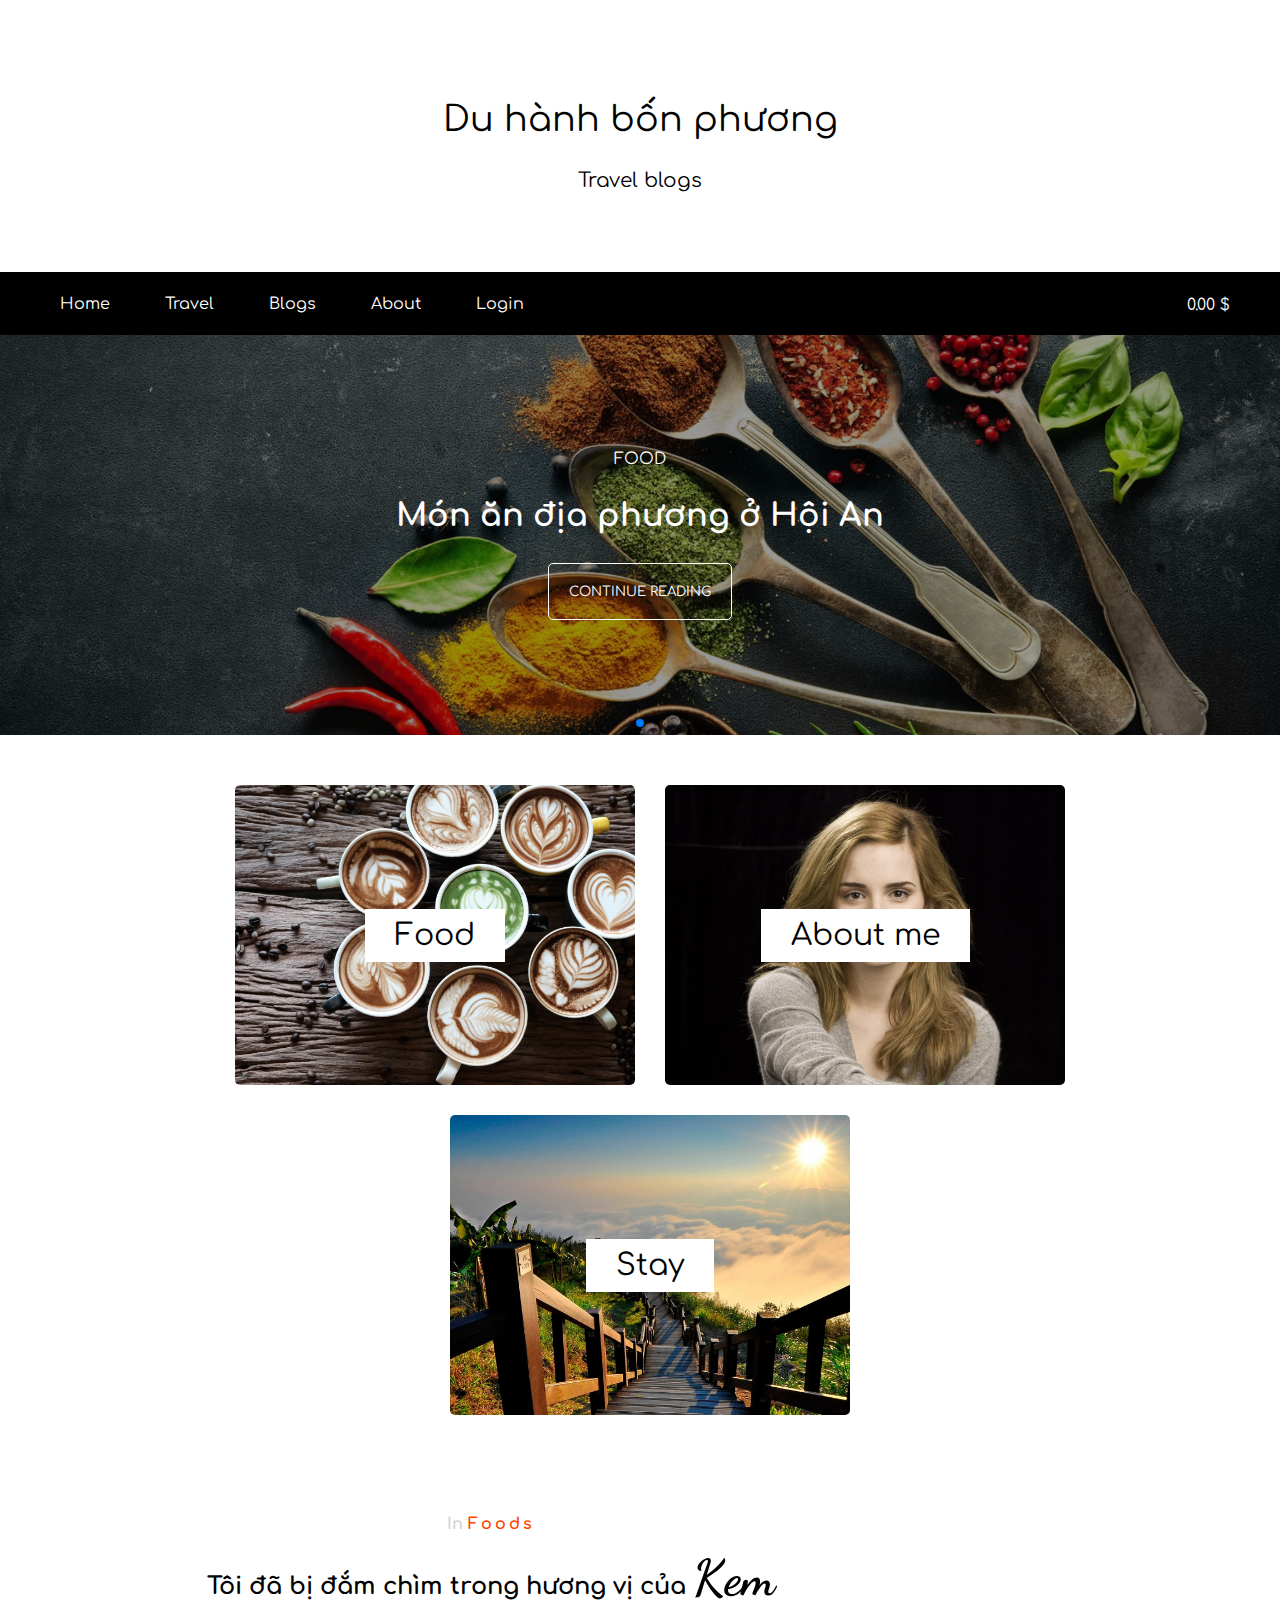
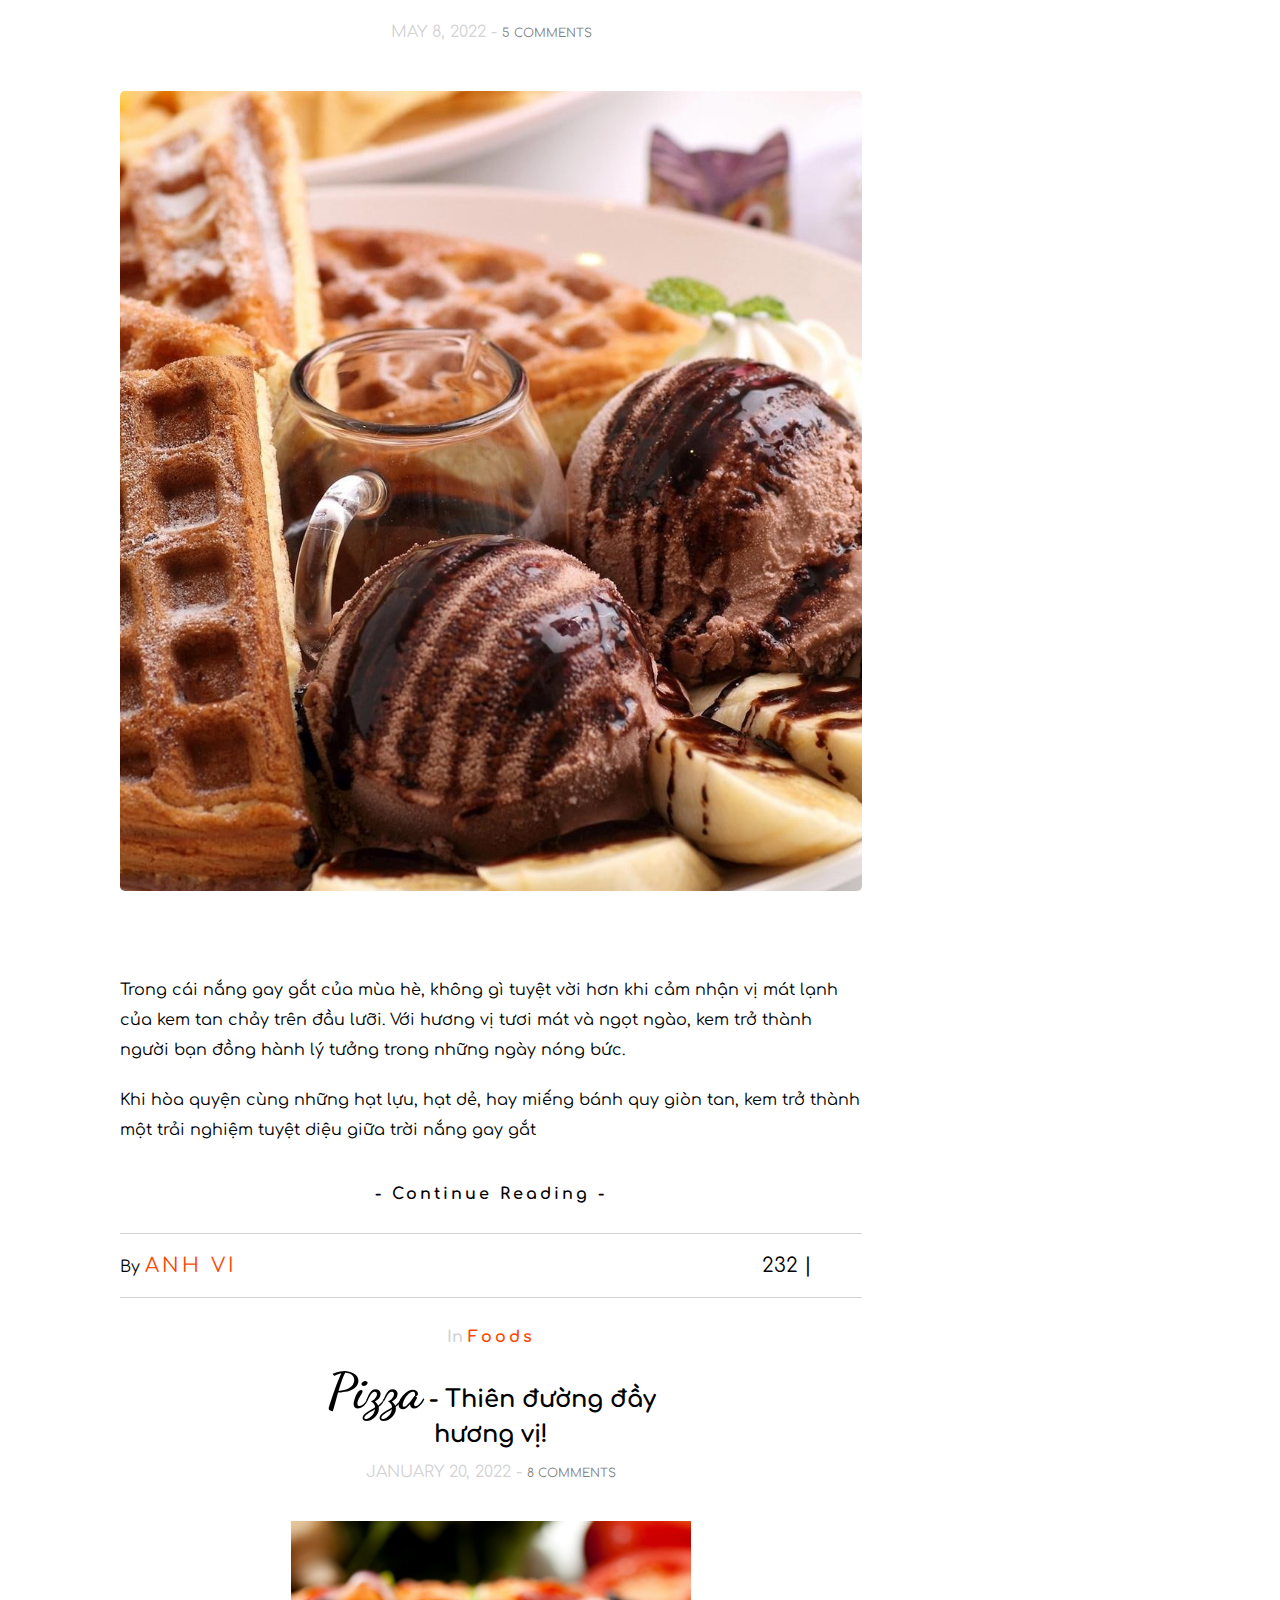
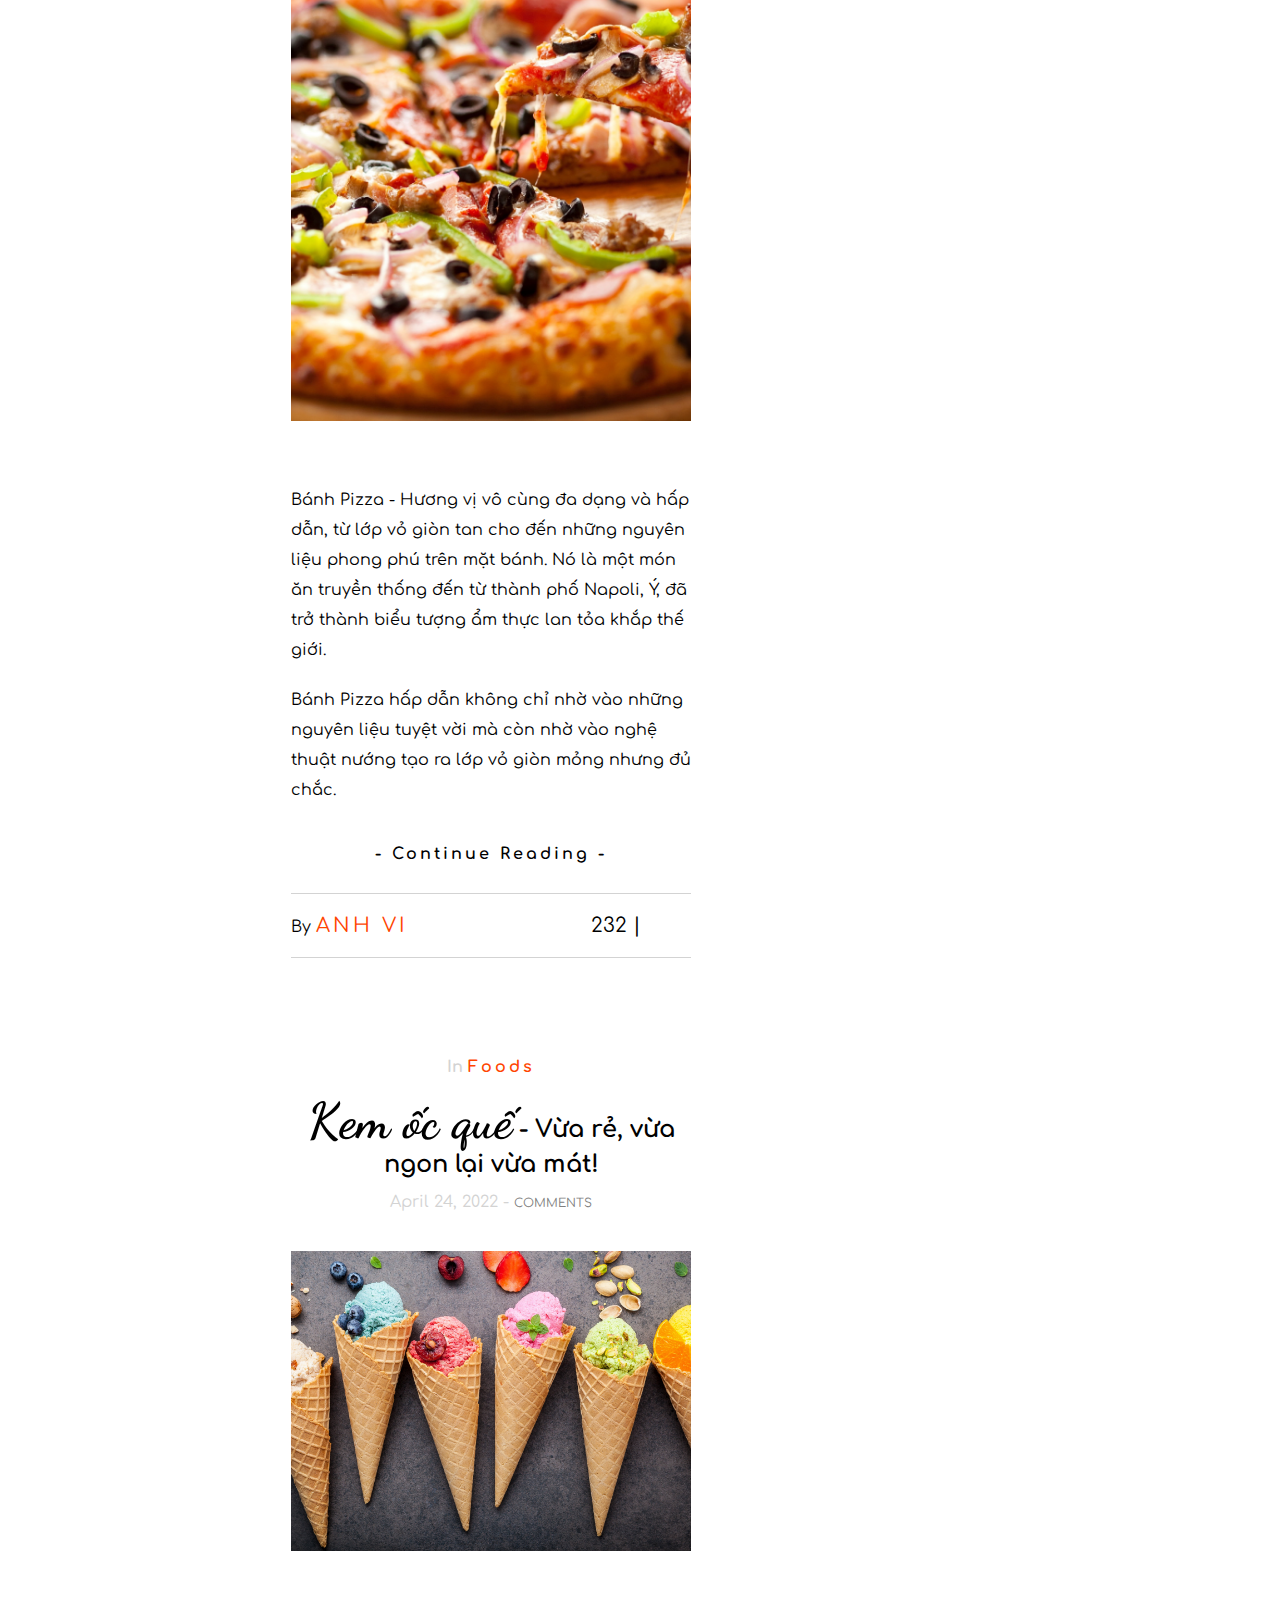
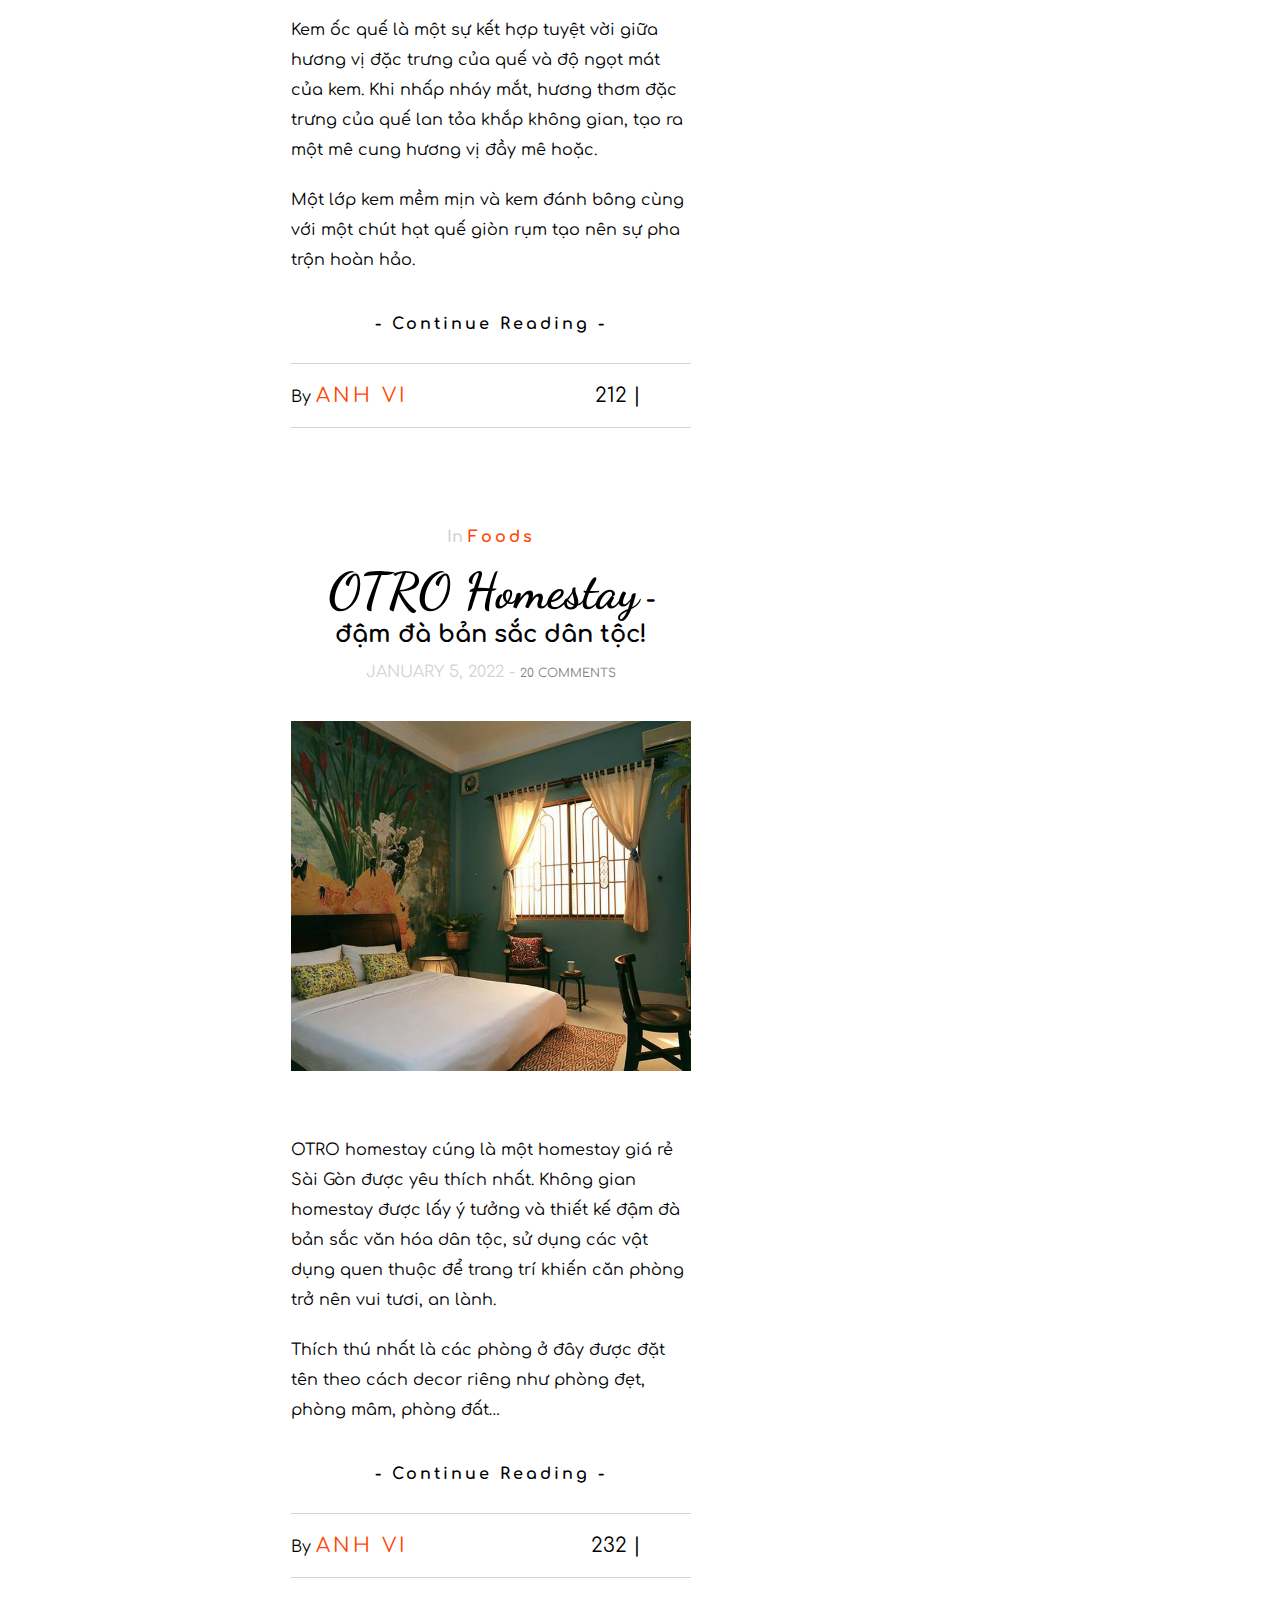
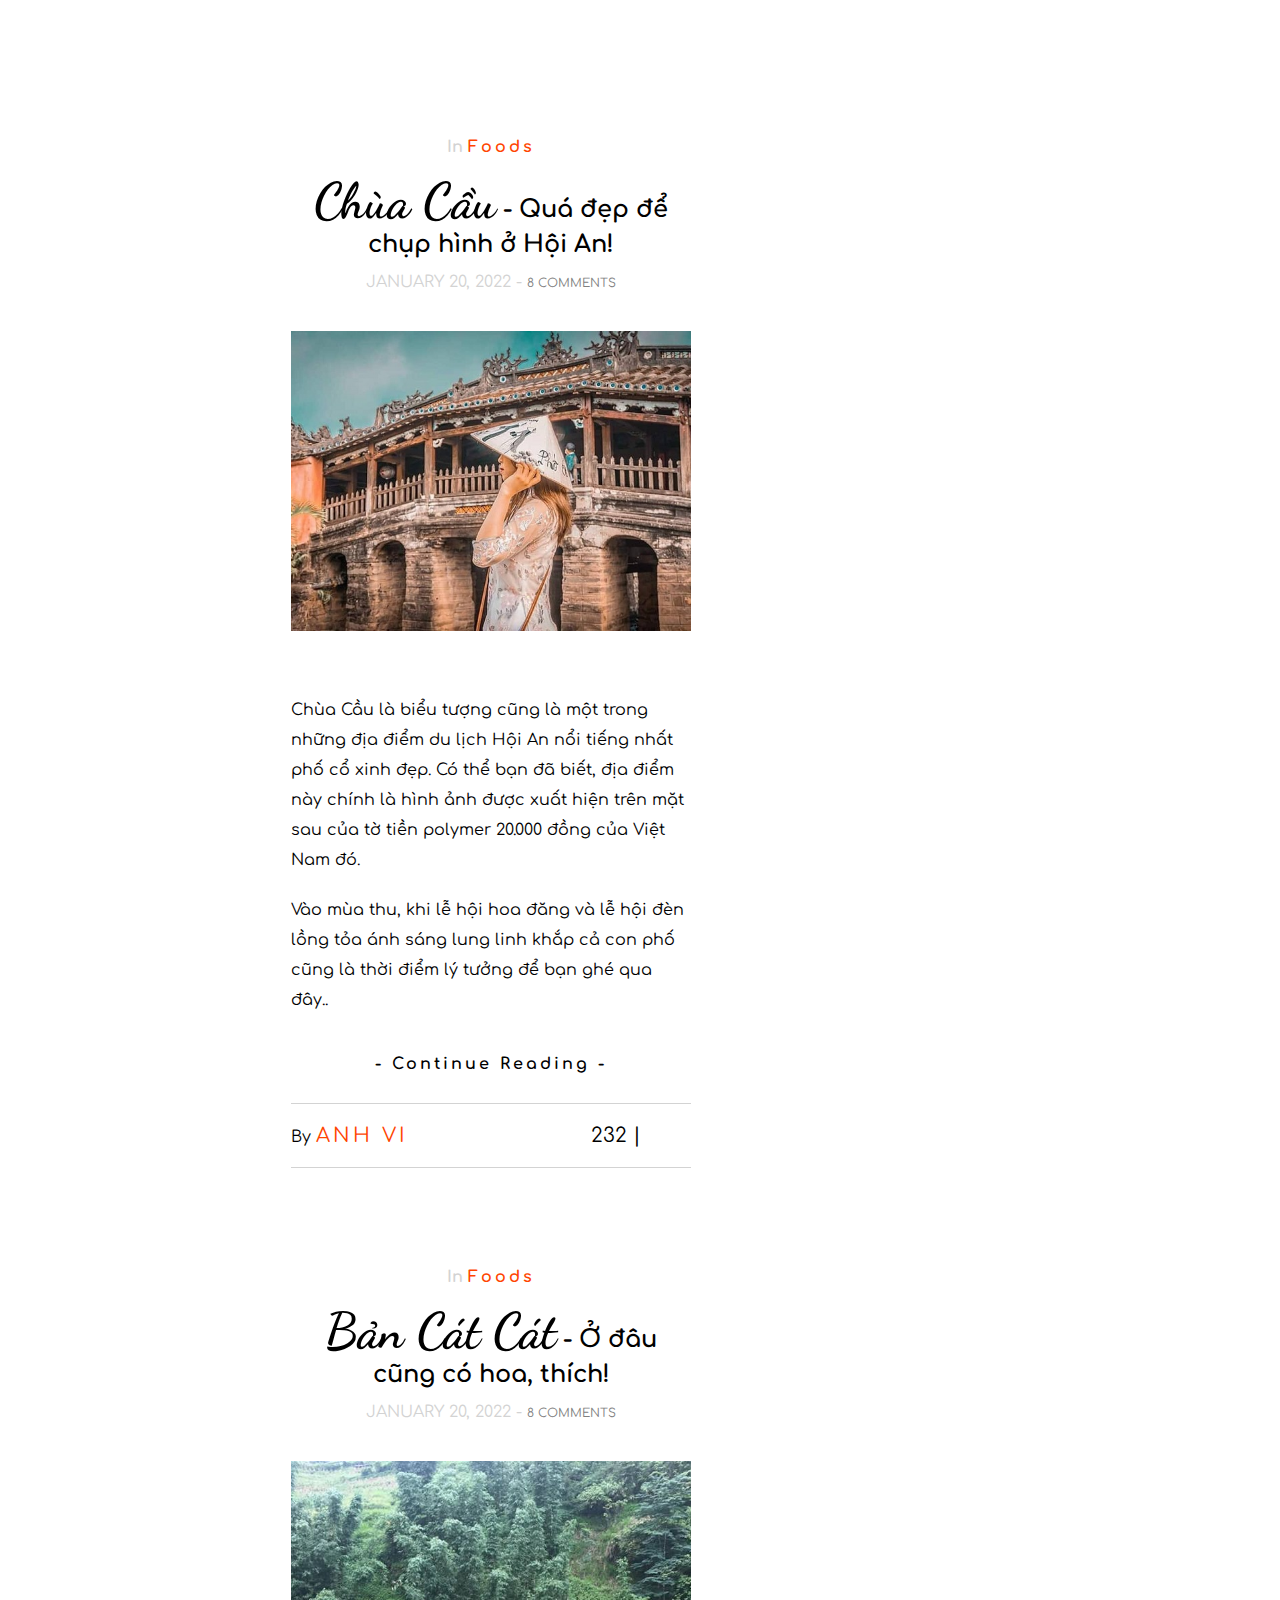
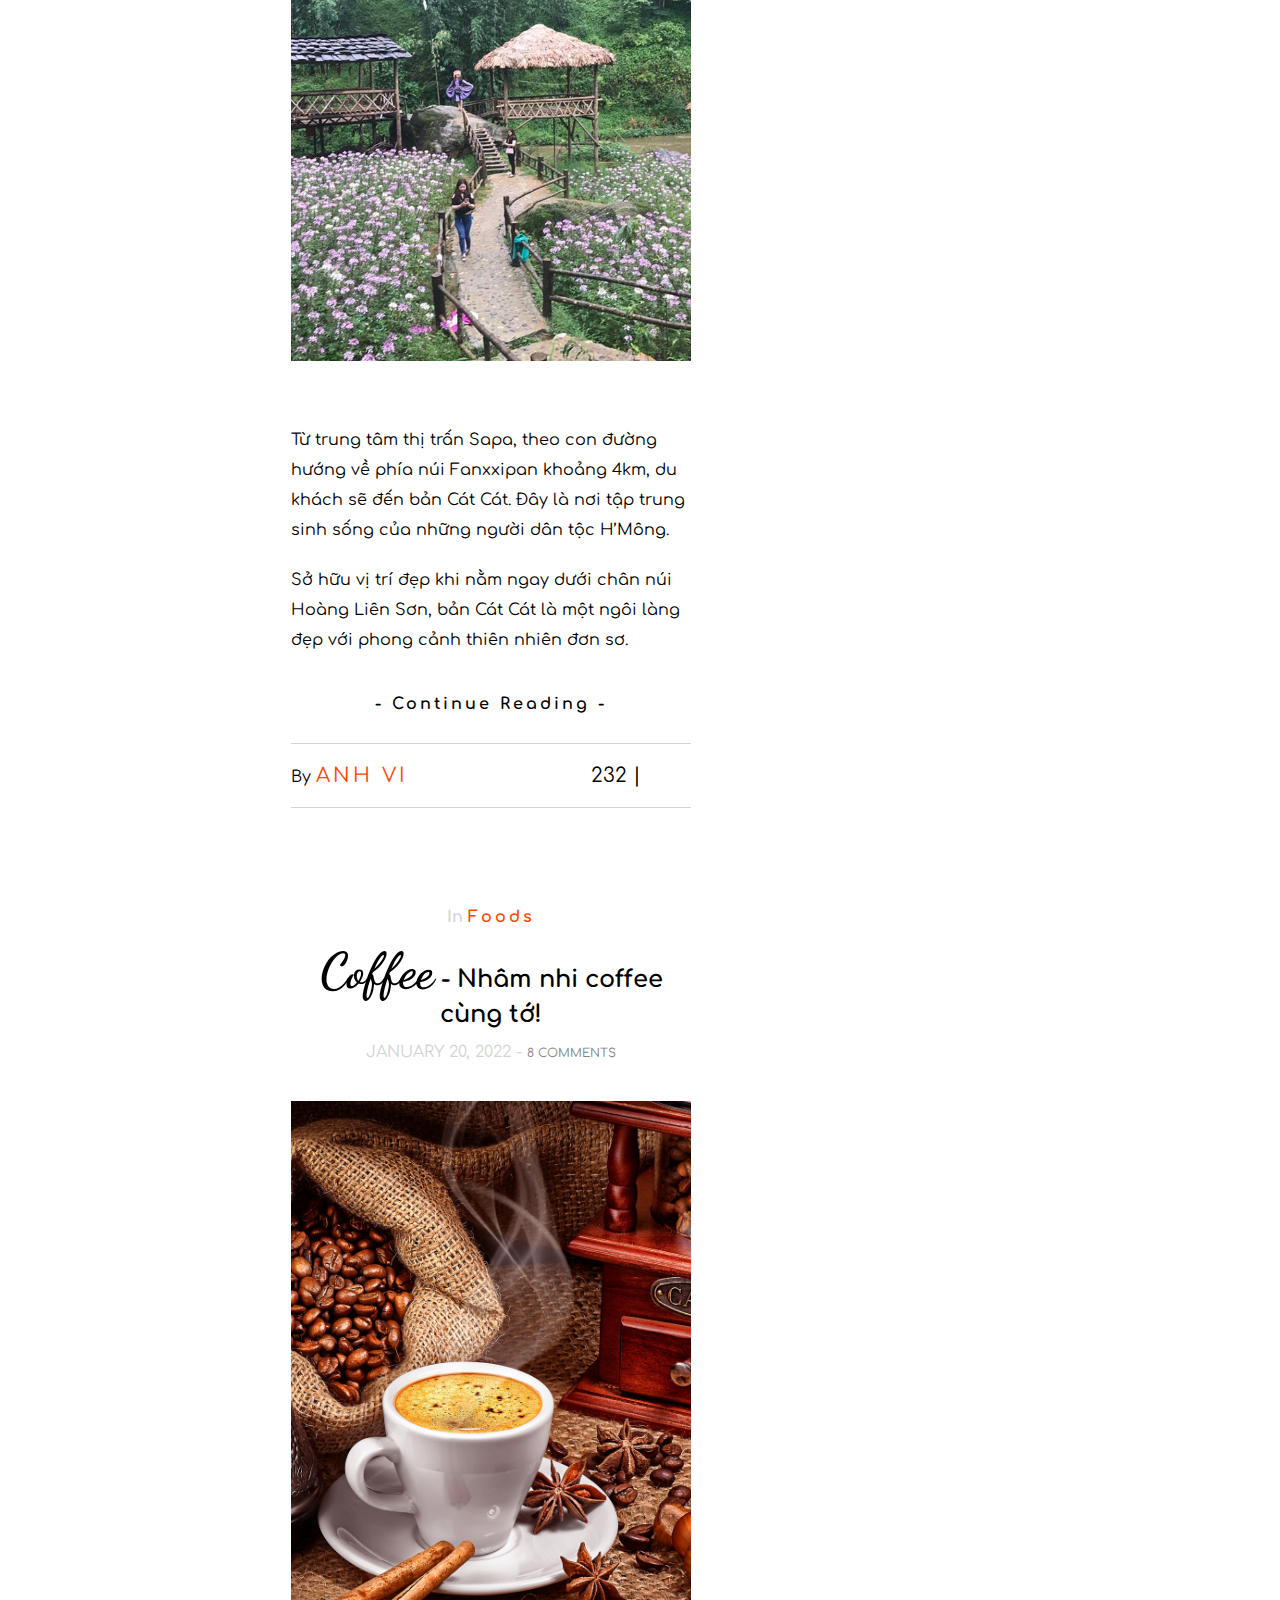
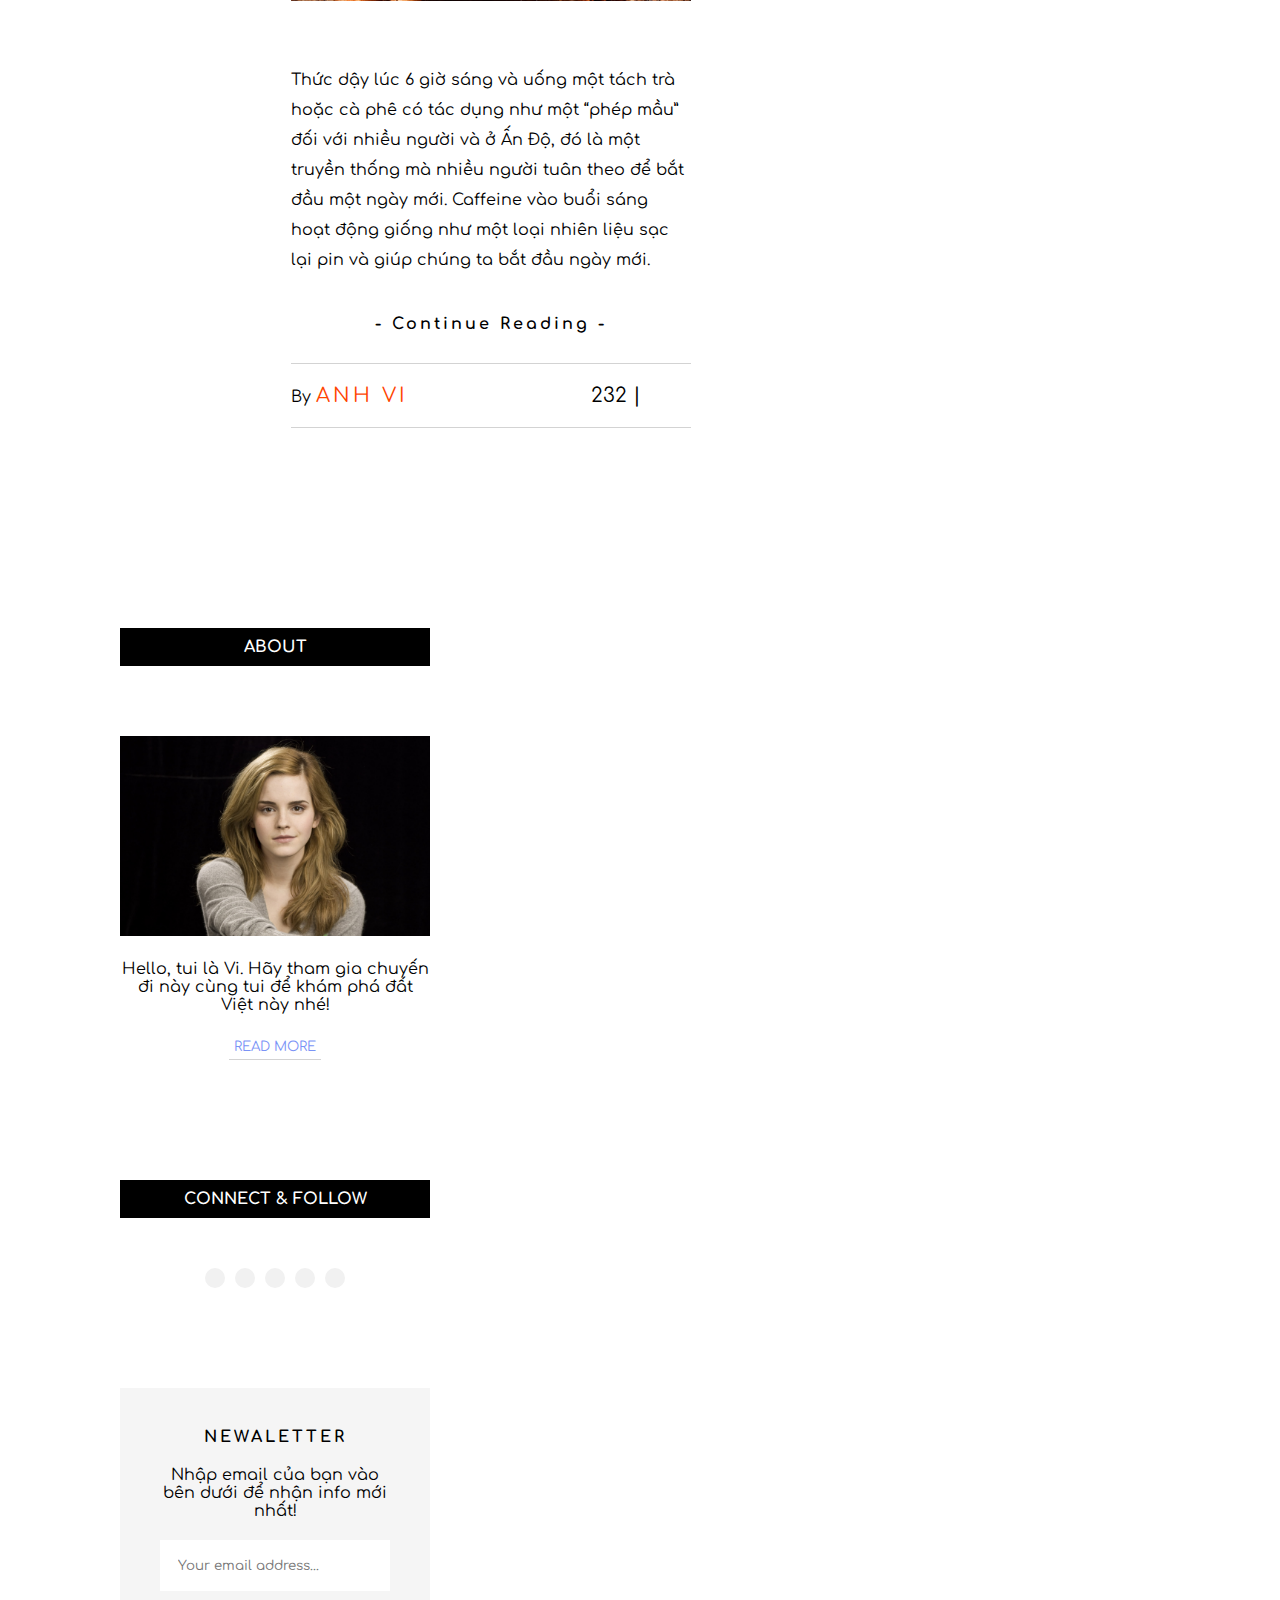
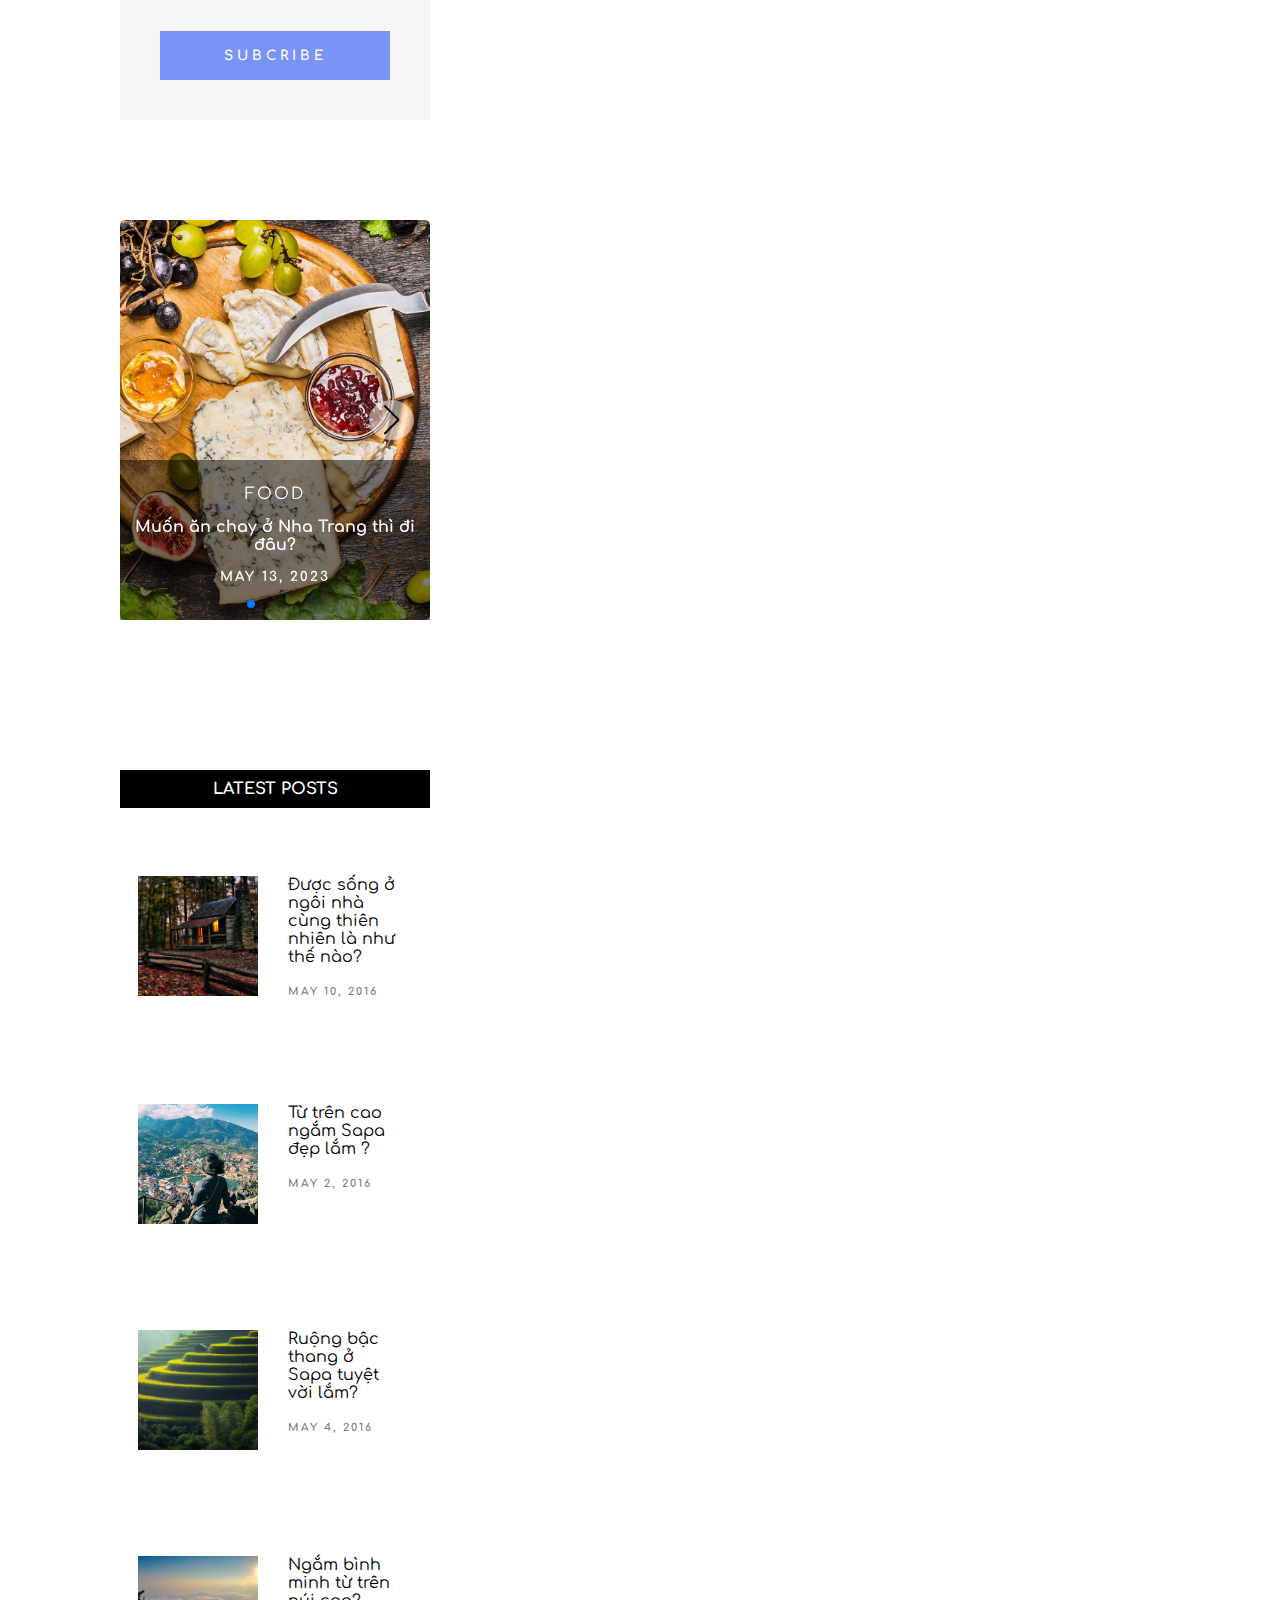
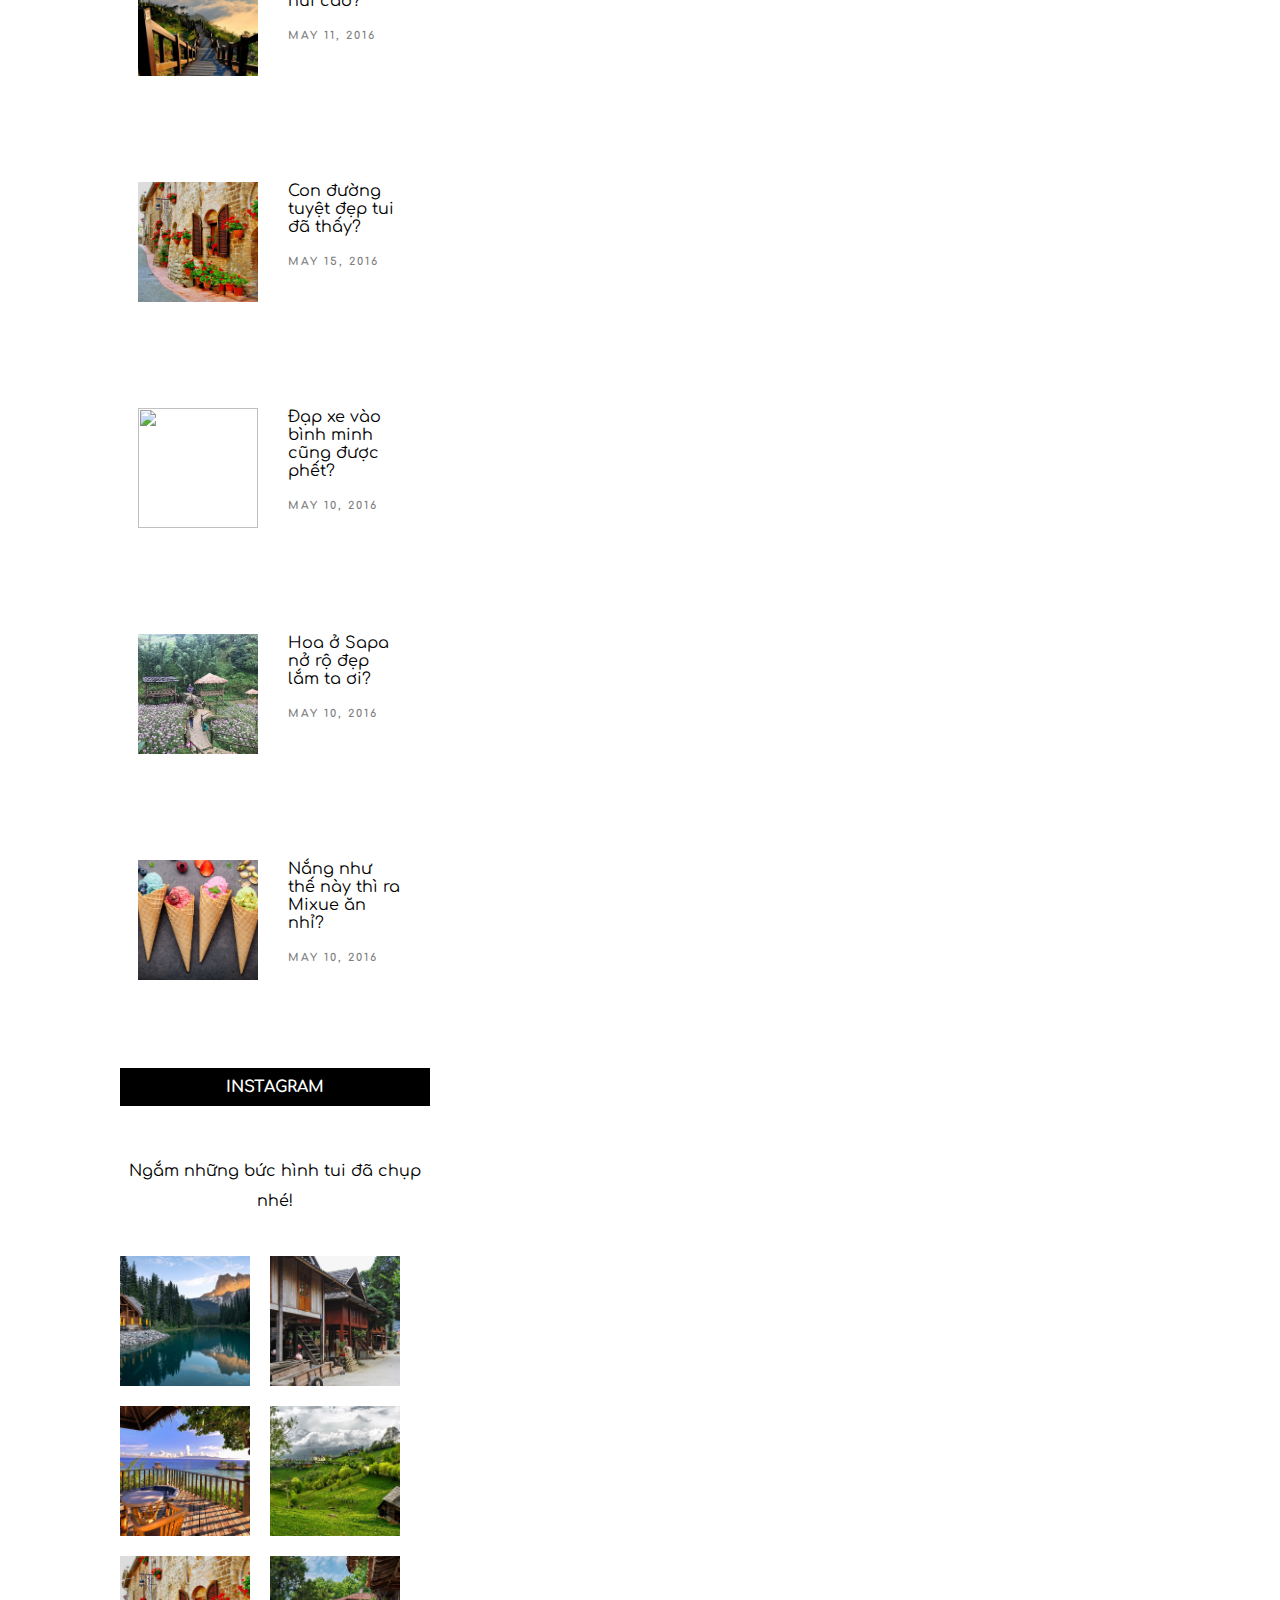
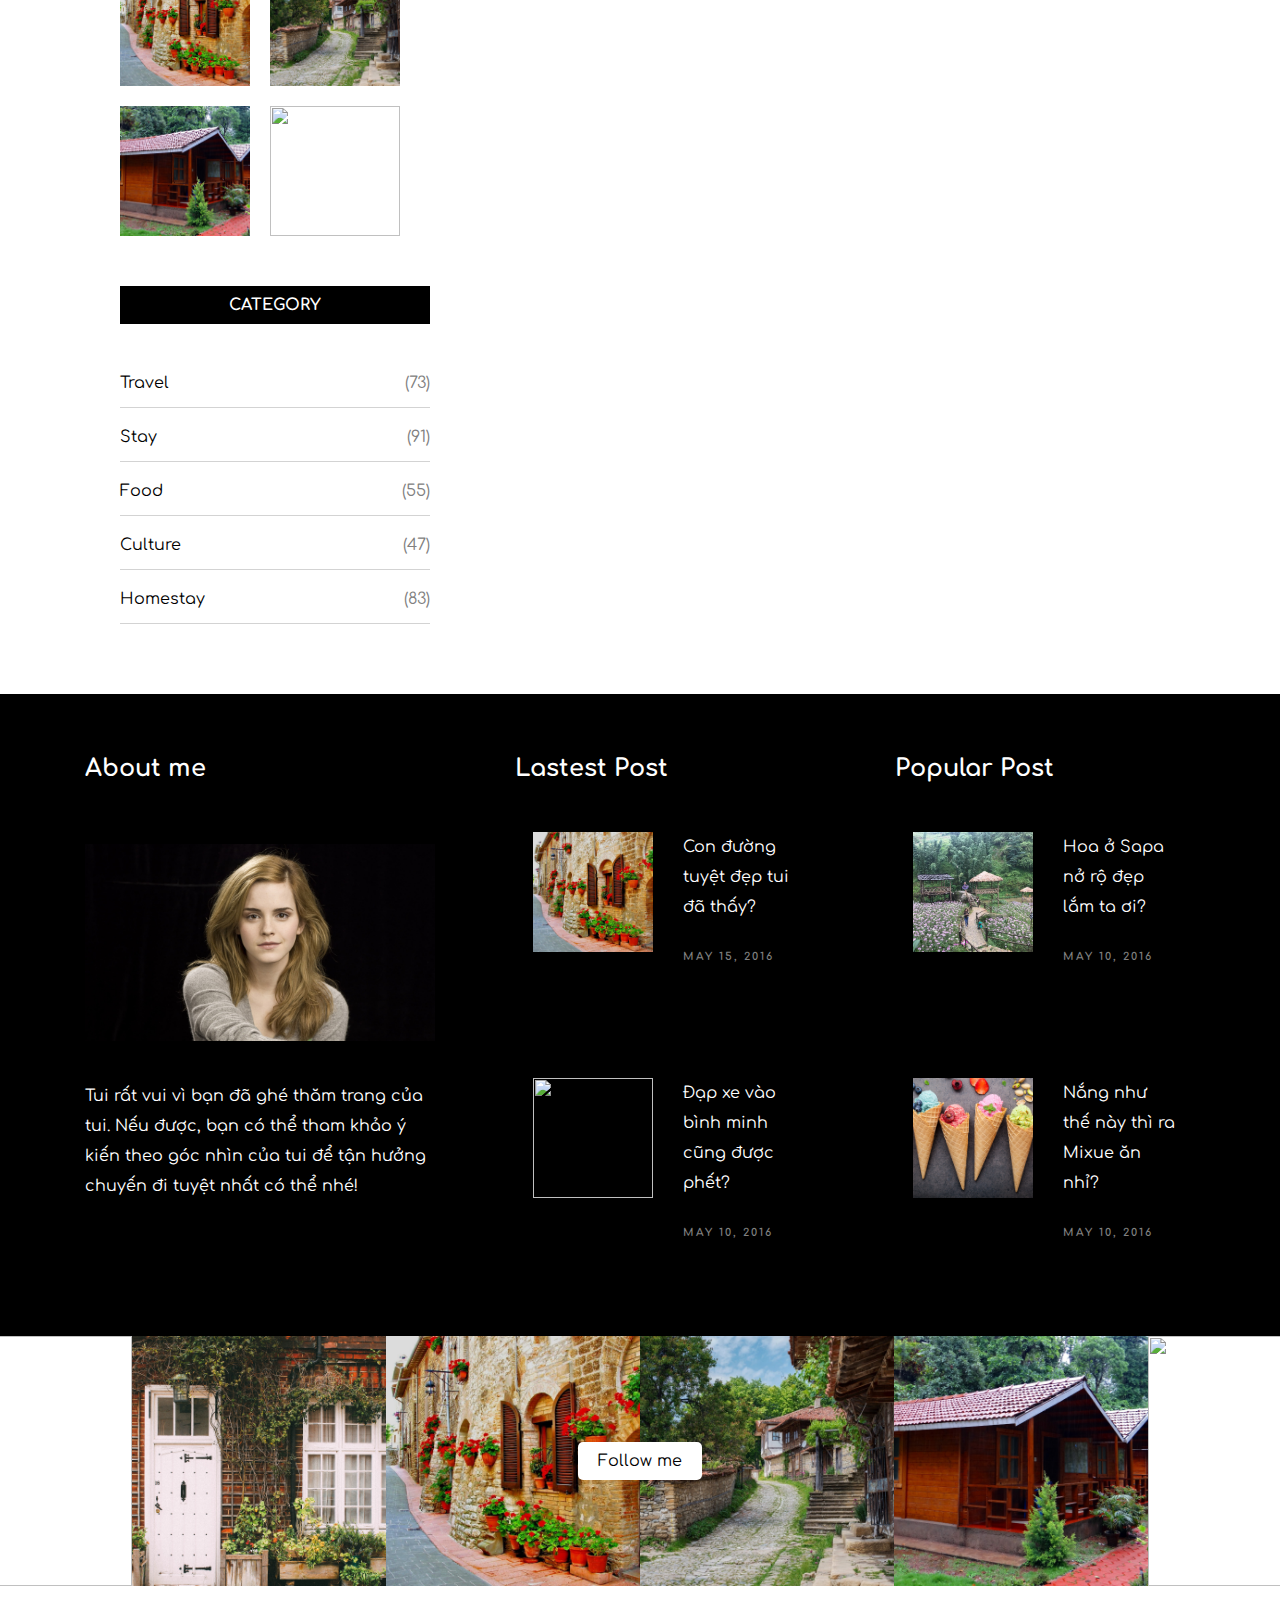
==== index.html @ bf7adf01 "first commit" ====
<!DOCTYPE html>
<html lang="en">
<head>
    <meta charset="UTF-8">
    <meta http-equiv="X-UA-Compatible" content="IE=edge">
    <meta name="viewport" content="width=device-width, initial-scale=1.0">
    <link rel="stylesheet" href="https://cdn.jsdelivr.net/npm/swiper@9/swiper-bundle.min.css" />
    <link rel="stylesheet" href="filecss.css">
    <title>Document</title>
</head>
<body>
   
    <div class="blog-logo">
        <div style="font-size: 35px;">Du hành bốn phương</div>
        <div style="font-size: 20px;">Travel blogs</div>
     </div>
     

    <header>    
        <nav class="navbar">
            <a class="active" href="#" id="home">Home</a>
            <a href="travel.html">Travel</a>
            <a href="index.html">Blogs</a>
            <a href="#">About</a>
            <a href="#" class="header-login-btn">Login</a>     
        </nav>  
       <div class="row" >
            <span class="col-3"><ion-icon name="heart-outline"></ion-icon></span>
            <span class="col-3"><ion-icon name="cart-outline"></ion-icon></span>
            <label class="col-6" for="">0.00 $</label>
       </div>
   </header>

   <div class="swiper mySwiper">
        <div class="swiper-wrapper">
        
            <div class="swiper-slide blog-slide">
                <div class="blog-slide-img"><img src="img/pic16.jpg" alt=""></div>
                <div class="blog-side-info">
                    <p>FOOD</p>
                    <h1>Món ăn địa phương ở Hội An</h1>
                    <button>CONTINUE READING</button>
                </div>
            </div>
        
            <div class="swiper-slide blog-slide">
                <div class="blog-slide-img"><img src="img/pic4.jpg" alt=""></div>
                <div class="blog-side-info">
                    <p>VISIT LOCATION</p>
                    <h1>Địa điểm tham quan  ở Hội An</h1>
                    <button>CONTINUE READING</button>
                </div>
            </div>

            <div class="swiper-slide blog-slide">
                <div class="blog-slide-img"><img src="img/pic20.jpg" alt=""></div>
                <div class="blog-side-info">
                    <p>CULTURE</p>
                    <h1>Văn hóa địa phương ở Hội An</h1>
                    <button>CONTINUE READING</button>
                </div>
            </div>
        
            <div class="swiper-slide blog-slide">
                <div class="blog-slide-img"><img src="img/pic13.jpg" alt=""></div>
                <div class="blog-side-info">
                    <p>STAY</p>
                    <h1>Địa điểm lưu trú ở Hội An</h1>
                    <button>CONTINUE READING</button>
                </div>
            </div>
        </div>
    <div class="swiper-pagination"></div>
</div>

<section>
    <div style="display: flex; justify-content: center; align-items: center; flex-wrap: wrap; gap: 30px;">
        <div class="introduce">
            <div class="introduce-img">
                <img src="img/pic23.jpg" alt="">
                <div>Food</div>
            </div>
        </div>

        <div class="introduce">
            <div class="introduce-img">
                <img src="img/people.jpg" alt="">
                <div>About me</div>
            </div>
        </div>

        <div class="introduce">
            <div class="introduce-img">
                <img src="img/pic5.jpg" alt="">
                <div>Stay</div>
            </div>
        </div>
    </div>
</section>

<section style="display: flex;  flex-wrap: wrap; gap: 50px;">
    <div style="width: 70%; text-align: center; display: flex; flex-wrap: wrap; ">
        <div class="blog-main">
            <div class="blog-time">
                <h4>In <span style="letter-spacing: 3px; color: orangered;">Foods</span></h4>
                <h2>Tôi đã bị đắm chìm trong hương vị của <span>Kem</span></h2>
                <p>MAY 8, 2022 - <span>5 COMMENTS</span></p>
            </div>
            <img class="blog-main-img"  src="img/pic22.jpg" alt="">
          <div class="blog-main-content">
            <p>Trong cái nắng gay gắt của mùa hè, không gì tuyệt vời hơn khi cảm nhận vị mát lạnh của kem tan chảy trên đầu lưỡi. Với hương vị tươi mát và ngọt ngào, kem trở thành người bạn đồng hành lý tưởng trong những ngày nóng bức.</p>
            <p>Khi hòa quyện cùng những hạt lựu, hạt dẻ, hay miếng bánh quy giòn tan, kem trở thành một trải nghiệm tuyệt diệu giữa trời nắng gay gắt</p>
          </div>
          <p style="color: black; font-weight: 700; letter-spacing: 3px; margin-top: 40px;">- Continue Reading -</p>
          <div class="blog-author">
                <p>By <span> ANH VI</span></p>
                <div style="display: flex; justify-content: center; align-items: center;">
                    <span><ion-icon name="heart-outline"></ion-icon> 232 | </span>
                    <span><ion-icon name="logo-facebook"></ion-icon></span>
                    <span><ion-icon name="logo-twitter"></ion-icon> </span>
                    <span><ion-icon name="logo-pinterest"></ion-icon> </span>
                    <span><ion-icon name="mail-outline"></ion-icon></span>   
                </div>
          </div>
       </div>

       <div class="blog-support-wrapp">
            <div>
                <div class="blog-support">
                    <div class="blog-time">
                        <h4>In <span style="letter-spacing: 3px; color: orangered;">Foods</span></h4>
                        <h2><span>Pizza</span> - Thiên đường đầy hương vị!</h2>
                        <p>JANUARY 20, 2022 - <span>8 COMMENTS</span></p>
                    </div>
                    <img class="blog-main-support" src="img/pic25.jpg" alt="">
                  <div class="blog-main-content">
                    <p>Bánh Pizza - Hương vị vô cùng đa dạng và hấp dẫn, từ lớp vỏ giòn tan cho đến những nguyên liệu phong phú trên mặt bánh. Nó là một món ăn truyền thống đến từ thành phố Napoli, Ý, đã trở thành biểu tượng ẩm thực lan tỏa khắp thế giới.</p>
                    <p>Bánh Pizza hấp dẫn không chỉ nhờ vào những nguyên liệu tuyệt vời mà còn nhờ vào nghệ thuật nướng tạo ra lớp vỏ giòn mỏng nhưng đủ chắc. </p>
                  </div>
                  <p style="color: black; font-weight: 700; letter-spacing: 3px; margin-top: 40px;">- Continue Reading -</p>
                  <div class="blog-author">
                        <p>By <span>ANH VI</span></p>
                        <div style="display: flex; justify-content: center; align-items: center; flex-wrap: wrap;">
                            <span style="font-size: px;"><ion-icon name="heart-outline"></ion-icon> 232 | </span>
                            <span><ion-icon name="logo-facebook"></ion-icon></span>
                            <span><ion-icon name="logo-twitter"></ion-icon> </span>
                            <span><ion-icon name="logo-pinterest"></ion-icon> </span>
                            <span><ion-icon name="mail-outline"></ion-icon></span>   
                        </div>
                  </div>
               </div>

                <div class="blog-support">
                    <div class="blog-time">
                        <h4>In <span style="letter-spacing: 3px; color: orangered;">Foods</span></h4>
                        <h2><span>Kem ốc quế</span> - Vừa rẻ, vừa ngon lại vừa mát!</h2>
                        <p>April 24, 2022 - <span> COMMENTS</span></p>
                    </div>
                    <img class="blog-main-support" style="height: 300px;" src="img/pic21.jpg" alt="">
                    <div class="blog-main-content">
                        <p>Kem ốc quế là một sự kết hợp tuyệt vời giữa hương vị đặc trưng của quế và độ ngọt mát của kem. Khi nhấp nháy mắt, hương thơm đặc trưng của quế lan tỏa khắp không gian, tạo ra một mê cung hương vị đầy mê hoặc.</p>
                        <p>Một lớp kem mềm mịn và kem đánh bông cùng với một chút hạt quế giòn rụm tạo nên sự pha trộn hoàn hảo. </p>
                    </div>
                    <p style="color: black; font-weight: 700; letter-spacing: 3px; margin-top: 40px;">- Continue Reading -</p>
                    <div class="blog-author">
                        <p>By <span>ANH VI</span></p>
                        <div style="display: flex; justify-content: center; align-items: center; flex-wrap: wrap;">
                            <span style="font-size: px;"><ion-icon name="heart-outline"></ion-icon> 212 | </span>
                            <span><ion-icon name="logo-facebook"></ion-icon></span>
                            <span><ion-icon name="logo-twitter"></ion-icon> </span>
                            <span><ion-icon name="logo-pinterest"></ion-icon> </span>
                            <span><ion-icon name="mail-outline"></ion-icon></span>   
                        </div>
                    </div>
                </div>

                <div class="blog-support">
                    <div class="blog-time">
                        <h4>In <span style="letter-spacing: 3px; color: orangered;">Foods</span></h4>
                        <h2><span>OTRO Homestay</span> - đậm đà bản sắc dân tộc!</h2>
                        <p>JANUARY 5, 2022 - <span>20 COMMENTS</span></p>
                    </div>
                    <img class="blog-main-support" style="height: 350px;" src="img/ostro.jpg" alt="">
                    <div class="blog-main-content">
                        <p>OTRO homestay cúng là một homestay giá rẻ Sài Gòn được yêu thích nhất. Không gian homestay được lấy ý tưởng và thiết kế đậm đà bản sắc văn hóa dân tộc, sử dụng các vật dụng quen thuộc để trang trí khiến căn phòng trở nên vui tươi, an lành. </p>
                        <p>Thích thú nhất là các phòng ở đây được đặt tên theo cách decor riêng như phòng đẹt, phòng mâm, phòng đất…</p>
                    </div>
                    <p style="color: black; font-weight: 700; letter-spacing: 3px; margin-top: 40px;">- Continue Reading -</p>
                    <div class="blog-author">
                            <p>By <span>ANH VI</span></p>
                            <div style="display: flex; justify-content: center; align-items: center; flex-wrap: wrap;">
                                <span style="font-size: px;"><ion-icon name="heart-outline"></ion-icon> 232 | </span>
                                <span><ion-icon name="logo-facebook"></ion-icon></span>
                                <span><ion-icon name="logo-twitter"></ion-icon> </span>
                                <span><ion-icon name="logo-pinterest"></ion-icon> </span>
                                <span><ion-icon name="mail-outline"></ion-icon></span>   
                            </div>
                    </div>
               </div>
            </div>

            <div>
                <div class="blog-support">
                    <div class="blog-time">
                        <h4>In <span style="letter-spacing: 3px; color: orangered;">Foods</span></h4>
                        <h2><span>Chùa Cầu</span> - Quá đẹp để chụp hình ở Hội An!</h2>
                        <p>JANUARY 20, 2022 - <span>8 COMMENTS</span></p>
                    </div>
                    <img class="blog-main-support" style="height: 300px;" src="img/chuacau.jpg" alt="">
                  <div class="blog-main-content">
                    <p>Chùa Cầu là biểu tượng cũng là một trong những địa điểm du lịch Hội An nổi tiếng nhất phố cổ xinh đẹp. Có thể bạn đã biết, địa điểm này chính là hình ảnh được xuất hiện trên mặt sau của tờ tiền polymer 20.000 đồng của Việt Nam đó. </p>
                    <p>Vào mùa thu, khi lễ hội hoa đăng và lễ hội đèn lồng tỏa ánh sáng lung linh khắp cả con phố cũng là thời điểm lý tưởng để bạn ghé qua đây.. </p>
                  </div>
                  <p style="color: black; font-weight: 700; letter-spacing: 3px; margin-top: 40px;">- Continue Reading -</p>
                  <div class="blog-author">
                        <p>By <span>ANH VI</span></p>
                        <div style="display: flex; justify-content: center; align-items: center; flex-wrap: wrap;">
                            <span style="font-size: px;"><ion-icon name="heart-outline"></ion-icon> 232 | </span>
                            <span><ion-icon name="logo-facebook"></ion-icon></span>
                            <span><ion-icon name="logo-twitter"></ion-icon> </span>
                            <span><ion-icon name="logo-pinterest"></ion-icon> </span>
                            <span><ion-icon name="mail-outline"></ion-icon></span>   
                        </div>
                  </div>
               </div>

                <div class="blog-support">
                    <div class="blog-time">
                        <h4>In <span style="letter-spacing: 3px; color: orangered;">Foods</span></h4>
                        <h2><span>Bản Cát Cát</span> - Ở đâu cũng có hoa, thích!</h2>
                        <p>JANUARY 20, 2022 - <span>8 COMMENTS</span></p>
                    </div>
                    <img class="blog-main-support" src="img/bancatcat.jpg" alt="">
                    <div class="blog-main-content">
                        <p>Từ trung tâm thị trấn Sapa, theo con đường hướng về phía núi Fanxxipan khoảng 4km, du khách sẽ đến bản Cát Cát. Đây là nơi tập trung sinh sống của những người dân tộc H’Mông. </p>
                        <p>Sở hữu vị trí đẹp khi nằm ngay dưới chân núi Hoàng Liên Sơn, bản Cát Cát là một ngôi làng đẹp với phong cảnh thiên nhiên đơn sơ.</p>
                    </div>
                    <p style="color: black; font-weight: 700; letter-spacing: 3px; margin-top: 40px;">- Continue Reading -</p>
                    <div class="blog-author">
                        <p>By <span>ANH VI</span></p>
                        <div style="display: flex; justify-content: center; align-items: center; flex-wrap: wrap;">
                            <span style="font-size: px;"><ion-icon name="heart-outline"></ion-icon> 232 | </span>
                            <span><ion-icon name="logo-facebook"></ion-icon></span>
                            <span><ion-icon name="logo-twitter"></ion-icon> </span>
                            <span><ion-icon name="logo-pinterest"></ion-icon> </span>
                            <span><ion-icon name="mail-outline"></ion-icon></span>   
                        </div>
                    </div>
                </div>

                <div class="blog-support">
                    <div class="blog-time">
                        <h4>In <span style="letter-spacing: 3px; color: orangered;">Foods</span></h4>
                        <h2><span>Coffee</span> - Nhâm nhi coffee cùng tớ!</h2>
                        <p>JANUARY 20, 2022 - <span>8 COMMENTS</span></p>
                    </div>
                    <img class="blog-main-support" src="img/pic19.jpg" alt="">
                    <div class="blog-main-content">
                        <p>Thức dậy lúc 6 giờ sáng và uống một tách trà hoặc cà phê có tác dụng như một “phép mầu” đối với nhiều người và ở Ấn Độ, đó là một truyền thống mà nhiều người tuân theo để bắt đầu một ngày mới.
                            Caffeine vào buổi sáng hoạt động giống như một loại nhiên liệu sạc lại pin và giúp chúng ta bắt đầu ngày mới.</p>
                    </div>
                    <p style="color: black; font-weight: 700; letter-spacing: 3px; margin-top: 40px;">- Continue Reading -</p>
                    <div class="blog-author">
                            <p>By <span>ANH VI</span></p>
                            <div style="display: flex; justify-content: center; align-items: center; flex-wrap: wrap;">
                                <span style="font-size: px;"><ion-icon name="heart-outline"></ion-icon> 232 | </span>
                                <span><ion-icon name="logo-facebook"></ion-icon></span>
                                <span><ion-icon name="logo-twitter"></ion-icon> </span>
                                <span><ion-icon name="logo-pinterest"></ion-icon> </span>
                                <span><ion-icon name="mail-outline"></ion-icon></span>   
                            </div>
                    </div>
               </div>
            </div>
           
        </div>
    </div>

    <div style=" width: 310px;">
        <div class="introduce-myself">
            <h4>ABOUT</h4>
            <img src="img/people.jpg" alt="">
            <p>Hello, tui là Vi. Hãy tham gia chuyến đi này cùng tui để khám phá  đất Việt này nhé!</p>
            <button class="read-more">READ MORE</button>
        </div>

        <div class="media">
            <h4>CONNECT & FOLLOW</h4>
            <div class="media-icon">
                <span><ion-icon name="logo-facebook"></ion-icon></span>
                <span><ion-icon name="logo-twitter"></ion-icon></span>
                <span><ion-icon name="logo-instagram"></ion-icon></span>
                <span><ion-icon name="logo-pinterest"></ion-icon></span>
                <span><ion-icon name="logo-google"></ion-icon></span>
            </div>
        </div>

        <div class="new-letter">
            <h4>NEWALETTER</h4>
            <p>Nhập email của bạn vào bên dưới để nhận info mới nhất!</p>
            <input type="text" placeholder="Your email address...">
            <button>SUBCRIBE</button>
        </div>

        <div class="swiper mySwiper1" style="margin-bottom: 150px;">
            <div class="swiper-wrapper">
        
                <div class="swiper-slide slider-support">
                  <img src="img/pic18.jpg" alt="">
                  <div class="slider-support-info">
                    <p>FOOD</p>
                    <h4>Muốn ăn chay ở Nha Trang thì đi đâu?</h4>
                    <h5>MAY 13, 2023</h5>
                  </div>
                </div>  
        
                <div class="swiper-slide slider-support">
                  <img src="img/pic5.jpg" alt="">
                  <div class="slider-support-info">
                    <p>TRAVEL</p>
                    <h4>Đi đâu chơi ở Nha Trang là vui nhỉ?</h4>
                    <h5>MAY 15, 2023</h5>
                  </div>
                </div>  
        
                <div class="swiper-slide slider-support">
                  <img src="img/pic23.jpg" alt="">
                  <div class="slider-support-info">
                    <p>DRINKS</p>
                    <h4>Uống gì mà ngon, bổ, rẻ vào mùa hè đây?</h4>
                    <h5>MAY 19, 2023</h5>
                  </div>
                </div>  
        
                <div class="swiper-slide slider-support">
                  <img src="img/pic16.jpg" alt="">
                  <div class="slider-support-info">
                    <p>FOOD</p>
                    <h4>Gia vị độc đáo ở nước mình là gì thế?</h4>
                    <h5>MAY 13, 2023</h5>
                  </div>
                </div>  
            </div>
            <div class="swiper-button-next"></div>
            <div class="swiper-button-prev"></div>
            <div class="swiper-pagination"></div>
        </div>

        <div>
            <div class="post-tittle">
              <h4>LATEST POSTS</h4>
            </div>
          
            <div class="post">
                <img src="img/pic9.jpg" alt="">
                <div class="post-info">
                    <p>Được sống ở ngôi nhà cùng thiên nhiên là như thế nào? </p>
                    <h6>MAY 10, 2016</h6>
                </div>
            </div>

            <div class="post">
                <img src="img/nui-ham-rong-sapa.jpg" alt="">
                <div class="post-info">
                    <p>Từ trên cao ngắm Sapa đẹp lắm ? </p>
                    <h6>MAY 2, 2016</h6>
                </div>
            </div>

            <div class="post">
                <img src="img/pic2.jpg" alt="">
                <div class="post-info">
                    <p>Ruộng bậc thang ở Sapa tuyệt vời lắm? </p>
                    <h6>MAY 4, 2016</h6>
                </div>
            </div>

            <div class="post">
                <img src="img/pic5.jpg" alt="">
                <div class="post-info">
                    <p>Ngắm bình minh từ trên núi cao? </p>
                    <h6>MAY 11, 2016</h6>
                </div>
            </div>

            <div class="post">
                <img src="img/pic12.jpg" alt="">
                <div class="post-info">
                    <p>Con đường tuyệt đẹp tui đã thấy? </p>
                    <h6>MAY 15, 2016</h6>
                </div>
            </div>

            <div class="post">
                <img src="img/pic15.jpg" alt="">
                <div class="post-info">
                    <p>Đạp xe vào bình minh cũng được phết? </p>
                    <h6>MAY 10, 2016</h6>
                </div>
            </div>

            <div class="post">
                <img src="img/bancatcat.jpg" alt="">
                <div class="post-info">
                    <p>Hoa ở Sapa nở rộ đẹp lắm ta ơi? </p>
                    <h6>MAY 10, 2016</h6>
                </div>
            </div>

            <div class="post">
                <img src="img/pic21.jpg" alt="">
                <div class="post-info">
                    <p>Nắng như thế này thì ra Mixue ăn nhỉ? </p>
                    <h6>MAY 10, 2016</h6>
                </div>
            </div>
        </div>

        <div class="ins">
            <h4>INSTAGRAM</h4>
            <p>Ngắm những bức hình tui đã chụp nhé!</p>
            <div class="ins-img">
                <img src="img/pic3.jpg" alt="">
                <img src="img/pic4.jpg" alt="">
                <img src="img/pic6.jpg" alt="">
                <img src="img/pic8.jpg" alt="">
                <img src="img/pic12.jpg" alt="">
                <img src="img/pic13.jpg" alt="">
                <img src="img/pic14.jpg" alt="">
                <img src="img/pic15.jpg" alt="">
            </div>
         </div>

         <div class="categpry-support">
            <h4>CATEGORY</h4>
            <ul type="circle">
              <li >
                <p>Travel</p>
                <label for="">(73)</label>
              </li>
              <li >
                <p>Stay</p>
                <label for="">(91)</label>
              </li>
              <li >
                <p>Food</p>
                <label for="">(55)</label>
              </li>
              <li >
                <p>Culture</p>
                <label for="">(47)</label>
              </li>
              <li >
                <p>Homestay</p>
                <label for="">(83)</label>
              </li>
            </ul>
         </div>
    </div>  
</section>

<section style="padding: 60px 0 0 0; background-color: black; color: white;">
    <div class="sumary">
        <div style="width: 350px; margin-bottom: 50px;">
            <h2>About me</h2>
            <img class="sumary-img" src="img/people.jpg" alt="">
            <p>Tui rất vui vì bạn đã ghé thăm trang của tui. Nếu được, bạn có thể tham khảo ý kiến theo góc nhìn của tui để tận hưởng chuyến đi tuyệt nhất có thể nhé!</p>
        </div>
    
        <div>
            <h2>Lastest Post</h2>
    
            <div class="post">
              <img src="img/pic12.jpg" alt="">
              <div class="post-info">
                  <p>Con đường tuyệt đẹp tui đã thấy? </p>
                  <h6>MAY 15, 2016</h6>
              </div>
            </div>
    
            <div class="post">
                <img src="img/pic15.jpg" alt="">
                <div class="post-info">
                    <p>Đạp xe vào bình minh cũng được phết? </p>
                    <h6>MAY 10, 2016</h6>
                </div>
            </div>
        </div>
    
        <div>
          <h2>Popular Post</h2>
              <div class="post">
                <img src="img/bancatcat.jpg" alt="">
                <div class="post-info">
                    <p>Hoa ở Sapa nở rộ đẹp lắm ta ơi? </p>
                    <h6>MAY 10, 2016</h6>
                </div>
            </div>
    
            <div class="post">
                <img src="img/pic21.jpg" alt="">
                <div class="post-info">
                    <p>Nắng như thế này thì ra Mixue ăn nhỉ? </p>
                    <h6>MAY 10, 2016</h6>
                </div>
            </div>
    
        </div>
     </div>
</section>

<section style="padding: 0">
    <div class="follow">
        <div class="follow-img">
          <img src="img/pic10.jpg" alt="">
          <img src="img/pic11.jpg" alt="">
          <img src="img/pic12.jpg" alt="">
          <img src="img/pic13.jpg" alt="">
          <img src="img/pic14.jpg" alt="">
          <img src="img/pic15.jpg" alt=""> 
        </div>
        <div class="follow-icon">
          <ion-icon name="logo-instagram"></ion-icon>
          <span>Follow me</span>
        </div>
     </div>
</section>

<footer style=" margin: 100px 0 100px 0;">
    <div class="footer">
        <div class="footer-box" >
            <p style="font-family: Georgia, 'Times New Roman', Times, serif; color: black; font-size: 25px;">Lit.</p>
            <p>  We are always there when you need us</p>
            <p><ion-icon name="send-outline"></ion-icon> 451 Wall Street, UK, London</p>
            <p><ion-icon name="phone-portrait-outline"></ion-icon> Phone: (064) 332-1233</p>
            <p><ion-icon name="mail-outline"></ion-icon> Fax: (099) 453-1357</p>
        </div>
    
        <div class="footer-box">
            <p style="font-family: Georgia, 'Times New Roman', Times, serif; color: black;">RECENT POST</p>
            <div style="display: flex; gap: 20px; padding: 20px; border-bottom: 1px solid gray ;">
                <img style="height: 80px; width: 80px; object-fit: cover; border-radius: 5px; " src="img/pic12.jpg" alt="">
                <div>
                    <p style="font-family: Georgia, 'Times New Roman', Times, serif; color: black;">A companion for extra sleeping</p>
                    <p>July 23, 2016 <span style="margin-left: 10px;">1 comment</span></p>
                </div>
            </div>
    
            <div style="display: flex; gap: 20px; padding: 20px;">
                <img style="height: 80px; width: 80px; object-fit: cover; border-radius: 5px; " src="img/pic14.jpg" alt="">
                <div>
                    <p style="font-family: Georgia, 'Times New Roman', Times, serif; color: black;">Outdoor seating collection inspiration</p>
                    <p>July 23, 2016 <span style="margin-left: 10px;">4 comment</span></p>
                </div>
            </div>
        </div>
    
        <div class="footer-box">
            <p style="font-family: Georgia, 'Times New Roman', Times, serif; color: black;">OUR STORES</p>
            <p>Las Vegas</p>
            <p>Chicago</p>
            <p>Los Angeles</p>
            <p>Edinburgh</p>
            <p>London SF</p>
            <p>New York</p>
        </div>
    
        <div class="footer-box">
            <p style="font-family: Georgia, 'Times New Roman', Times, serif; color: black;">USEFUL LINKS</p>
            <p>Our Sitemap</p>
            <p>Latest News</p>
            <p>Contact Us</p>
            <p>Terms & Conditions</p>
            <p>Returns</p>
            <p>Privacy Policy</p>
        </div>
    
        <div class="footer-box">
            <p style="font-family: Georgia, 'Times New Roman', Times, serif; color: black;">FOOTER MENU</p>
            <p>Latest News</p>
            <p>Contact Us</p>
            <p>Woman Dress</p>
            <p>New Collection</p>
            <p>Instagram profile</p>
            <p>Privacy Policy</p>
        </div>
    </div>
</footer>






<script src="https://cdn.jsdelivr.net/npm/swiper@9/swiper-bundle.min.js"></script> 
<script type="module" src="https://unpkg.com/ionicons@7.1.0/dist/ionicons/ionicons.esm.js"></script>
<script nomodule src="https://unpkg.com/ionicons@7.1.0/dist/ionicons/ionicons.js"></script>
<script src="blog_script.js"></script>
   
</body>
</html>
---- filecss.css ----
@import url('https://fonts.googleapis.com/css2?family=Comfortaa:wght@300;500;700&family=Dancing+Script:wght@400;700&display=swap');

:root{
    --blue: rgb(122, 147, 246);
    --darkblue: rgb(82, 99, 167);
    --box-shadow: 0 .5rem 1.5rem rgba(0, 0, 0, .5);
}


*{
    font-family: 'Comfortaa';
    margin: 0;
    padding: 0;
    text-decoration: none;
    box-sizing: border-box;
    outline: none;
    border: none;
    transition: all .2s linear; 
}

body{
    height: 2000px;
}

html{
    overflow-x: hidden;
    scroll-padding-top: 5px;
    scroll-behavior: smooth;
}

header{
   display: flex;
   align-items: center;
   justify-content: space-between;
   padding: 20px 50px;
   backdrop-filter: blur(50px);
   background-color: black;
   color: white;
}

.logo{
    font-size: 30px;
    color: var(--black);
}

header .navbar a{
    padding: 10px ;
    color: var(--black);
    border-radius: 5px;
    margin-right: 30px;
    position: relative;
    text-decoration: none;
}

.navbar a::after{
    position: absolute;
    content: '';
    width: 100%;
    height: 3px;
    background-color: white;
    border-radius: 3px;
    left: 0;
    bottom: 0;
    transform: scaleX(0);
    transition: transform .5s;
}

.navbar a:hover::after{
    transform: scaleX(1);
}

header .icon .menu-bar{
    display: none;
}
header .icon .menu-bar,
header .icon .search-icon{
    font-size: 20px;
    background: transparent;
    color: var(--black);
    cursor: pointer;
}
header .icon .menu-bar:hover,
header .icon .search-icon:hover{
    padding: 5px;
    border-radius: 15px;
    transform: rotate(90deg);
}

.row span{
    font-size: 20px;
    margin-right: 5px;
}

.fixed-header {
    position: fixed;
    top: 0;
    left: 0;
    width: 100%; 
    z-index: 100;
}

.slide{
    position: relative;
}

.title-slide{
    font-size: 35px;
    color: white;
    position: absolute;
    top: 50%;
    left: 45%;
    z-index: 3;
    font-weight: 700;
    letter-spacing: 10px;
}

.slide::after{
    width: 100%;
    height: 100%;
    content: '';
    top: 0;
    left: 0;
    background-color: rgba(0, 0, 0, 0.5);
    position: absolute;
    
}

.title-slide:hover{
    color: var(--blue)
}

section{
    padding: 50px 100px 50px 120px;
}

.link-filter a{   
    text-decoration: none;
    color: black;
}

.link-filter a:hover{
    color: green;
}

.select-link{
    border-bottom: 2px solid var(--blue);
}
 .link-box{
    border-bottom: 2px solid lightgray;
    padding-bottom: 30px;
 }

 .card {
    width: 600px;
    display: flex;
    justify-content: center;
    align-items: center;
    min-width: 400px;
  }
  
  .price-content {
    display: flex;
    align-items: center;
    justify-content: space-between;
    margin: 0 30px;
    width: 80%;
    padding-top: 10px;
  }
  
  .range-slider {
    width: 70%;
    position: relative;
    margin: 15px 0 30px 0;
  }
  

  .filer{
    width: 120px;
    height: 55px;
    background-color: var(--blue);
    color: white;
    border-radius: 5px;
    transition: .4s ease;
    display: flex;
    align-items: center;
    justify-content: center;
    
  }

  .filer:hover{
     background-color: transparent;
     color: black;
     border: 2px solid var(--blue);
  }

  .filter-link{
    border: 1px solid lightgray;
    padding: 18px;
    width: 500px;
    border-radius: 3px;
    margin-bottom: 20px;
    min-width: 300px ;
  }

  .category-box{
    display: flex;
    gap: 20px;
    flex-wrap: wrap;
    justify-content: center;
    align-items: center;
  }

.category{
    width: 350px;
    height: 350px;
    position: relative;
    overflow: hidden; 
}

.category:hover img{
    transform: scale(1.2);
}

.category::after{
    content: '';
    position: absolute;
    width: 100%;
    height: 100%;
    background-color: rgba(0, 0, 0, 0.3);
    top: 0;
    left: 0;
    z-index: 1;
}

.category img{
    width: 100%;
    height: 100%;
    object-fit: cover;
    transition: 5s ease;
}

.category label{
    position: absolute;
    left: 35%;
    z-index: 3;
    color: white;
    top: 45%;
    font-weight: bold;
    font-size: 20px;
}

.homestay{
    width: 400px;
    height: 480px;
    border: 1px solid lightgray;
    min-width: 400px;
    border-radius: 5px;
    padding: 25px;
}

.homestay-title{
    display: flex;
    justify-content: space-between;
    padding-bottom: 10px;
    border-bottom: 1px solid lightgray;
    margin-bottom: 50px;
}

.homestay-title p{
    text-decoration: underline;
}

.homestay:hover .homestay-img-after{
    opacity: 1;
    transform: scale(1.3);
}

.homestay-info h4{
    margin-bottom: 30px;
    color: var(--blue);
    font-weight: 700;
}

.homestay-img{
    height: 250px;
    width: 350px;
    position: relative;
    margin-bottom: 20px;
    object-fit: cover;
    overflow: hidden; 
}

.homestay-img-after{
    position: absolute;
    left: 0;
    top: 0;
    opacity: 0;
    transition: 5s linear;   
     
}

.homestay img{
    height: 100%;
    width: 100%;
    object-fit: cover;  
    transition: 2s ease; 
}

.homestay-img::after{
    content: '';
    position: absolute;
    width: 100%;
    height: 100%;
    background-color: rgba(36, 75, 153, 0.4);
    top: 0;
    left: 0;
}

.homestay-connect{
    margin-bottom: 10px;
    transition: .2s ease;
    white-space: nowrap;
    overflow: hidden;
}
.homestay-connect:hover a,
.homestay-connect:hover{
    font-size: 17px;
    color: var(--blue);
}

.homestay-info a{
    text-decoration: none;
    color: black;
}

.footer p{
    margin-bottom: 20px;
    color: gray;
}

.footer{
    display: flex;
    gap: 50px;
    align-items: center;
    flex-wrap: wrap;
    justify-content: center;
    width: 100%;
    border-top: 1px lightgray solid;
    padding-top: 50px;
}

.footer-box{
    min-width: 150px;
}

.blog-logo{
    text-align: center;
    padding: 100px 0 50px 0;
}

.blog-logo div{
   margin-bottom: 30px;
}

.blog-slide{
    position: relative;
    display: flex;
    justify-content: center;
    align-items: center;
}

.blog-slide-img{
    width: 100%;
    height: 400px;
    position: relative;
}

.blog-slide-img::after{
    position: absolute;
    content: '';
    top: 0;
    left: 0;
    background-color: rgba(0, 0, 0, 0.4);
   height: 100%;
   width: 100%;
}

.blog-slide-img img{
    width: 100%;
    height: 100%;
    object-fit: cover;
}

.blog-side-info{
    position: absolute;
    color: white;
   text-align: center;
}

.blog-side-info h1{
    margin: 30px;
}

.blog-side-info button{
    padding: 20px;
    border-radius: 5px;
    background-color: transparent;
    border: 1px solid white;
    color: white;
    transition: .3s ease;
}

.blog-side-info button:hover{
    background-color: white;
    color: black;
    font-weight: 700;
}

.introduce{
    min-width: 350px;
}

.introduce-img{
    width: 400px;
    height: 300px;
    position: relative;
    display: flex;
    justify-content: center;
    align-items: center;
    transition: .9s;
    overflow: hidden;
    border-radius: 5px;
}

.introduce-img::after{
    content: '';
    background-color: transparent;
    width: 90%;
    height: 90%;
    position: absolute; 
    border: 1px solid white;
    border-radius: 3px;
    transition: 0.3s ease; 
    opacity: 0;
}

.introduce-img:hover img{
    transform: scale(1.2);
    opacity: .8;
}

.introduce-img:hover::after{
    opacity: 1;
    
}

.introduce-img div{
    position: absolute;
    font-size: 30px;
    background-color: white;
    padding: 10px 30px;

}

.introduce-img img{
    width: 100%;
    height: 100%;
    object-fit: cover;
    transition: 0.5s ease; 
}

.blog-support{
    width: 400px;
    color: lightgray;
    text-align: center;
    min-width: 200px;
    font-size: 16px;
    margin-bottom: 100px;
}

.blog-main{
    width: 100%;
    color: lightgray;
    text-align: center;
}

.blog-main-img{
    width: 100%;
    height: 800px;
    margin: 50px 0 60px ;
    object-fit: cover;
    border-radius: 5px;
    transition: .8s;
}
.blog-support:hover,
.blog-main img:hover{
    opacity: .8;
}

.blog-time h2{
    margin: 15px;
    color: black;
}

.blog-time h2 span{
    font-family: 'Dancing Script';
    font-size: 50px ;
}

.blog-time p span{
    color: gray;
    letter-spacing: px;
    font-size: 12px;
}

.blog-main-content{
    text-align: left;
    color: black;
    line-height: 30px;
}

.blog-main-content p{
    margin: 20px 0 20px 0;
}

.blog-support-author span{
    margin-right: 10px;
    height: 100%;
    font-size: 16px;
}

.blog-author{
    color: black;
    margin: 30px 0 30px 0;
    display: flex;
    justify-content: space-between;
    padding: 20px 0 20px 0;
    border-top: 1px solid lightgray;
    border-bottom: 1px solid lightgray;  
}

.blog-author p span{
    letter-spacing: 3px; 
    color: orangered;
}

.blog-author span{
    margin-right: 10px;
    height: 100%;
    font-size: 20px;
}

.blog-author span:hover{
    color: orangered;
}

.blog-main-support{
    height: 500px;
    width: 400px;
    object-fit: cover;
    margin: 40px 0 40px 0;
}

.blog-support-wrapp{
    display: flex;
    justify-content: center;
    align-items: center;
    flex-wrap: wrap;
    gap: 60px;
}

.load-more{
    padding: 15px 40px 15px 40px;
    background-color: black;
    color: white;
    border-radius: 5px;
    transition: .5s ease;
}

.load-more:hover{
    background-color: transparent;
    color: black;
    border: 1px solid black;
   
}

.introduce-myself{
    text-align: center;
    width: 100%;
    min-width: 300px;
    margin-bottom: 100px;
}
.categpry-support h4,
.ins h4,
.post-tittle h4,
.media h4,
.introduce-myself h4{
    background-color: black;
    padding: 10px ;
    color: white;
    margin:50px 0 50px 0;
    text-align: center;
}

.media{
    margin-bottom: 100px;
}

.introduce-myself img{
    width: 100%;
    height: 200px;
    object-fit: cover;
    margin: 20px 0 20px 0;
}

.read-more{
    color: var(--blue);
    border: none;
    padding: 5px;
    border-bottom: 1px solid lightgray;
    margin: 20px;
    background-color: transparent;
}


.media-icon{
    display: flex;
    justify-content: center;
    align-items: center;
    gap: 10px;
    margin:30px 0  80px 0 ;
}


.media span{
    background-color: rgb(241, 241, 241);
    padding: 10px;
    border-radius: 50%;
}

.media span:hover{
    color: orangered;
}

.new-letter{
    width: 100%;
    text-align: center;
    background-color: rgb(245, 245, 245);
    padding: 40px;
    margin-bottom: 100px;
}

.new-letter h4{
    letter-spacing: 3px;
}

.new-letter p{
    margin: 20px 0 20px 0;
}

.new-letter input{
    padding: 18px;
    width: 100%;
    margin-bottom: 40px;
}

.new-letter button{
    padding: 17px ;
    width: 100%;
    background-color: var(--blue);
    color: white;
    font-weight: 700;
    letter-spacing: 4px;
}

.slider-support{
    width: 300px;
    height: 400px;
    position: relative;
    overflow: hidden;
}

.slider-support:hover{
    opacity: .8;
}
   
.slider-support img{
    width: 100%;
    height: 100%;
    object-fit: cover;
    border-radius: 5px;
}

.slider-support-info{
    position: absolute;
    bottom: 0;
    color: white;
    text-align: center;
    top: 60%;
    background-color: rgba(0, 0, 0, 0.5);
    padding: 10px;
    width: 100%;
}
.slider-support-info h5,
.slider-support-info p{
    letter-spacing: 2px;
    margin: 15px 0 15px 0;
}

.swiper-button-prev::after,
.swiper-button-next::after{
    background-color: rgba(255, 255, 255, 0.5);
    color: black;
    padding:5px 15px;
    border-radius: 50%;
    font-size: 30px;

}

.swiper-button-next::after{
    margin-right: 30px ;
}

.swiper-button-prev::after{
    margin-left: 30px;
}

.post{
    width: 300px;
    display: flex;
    gap: 30px;
    justify-content: space-between;
    margin-bottom: 70px;
    padding: 18px;
    transition: 1s ease;
}

.post:hover{
    border: 1px black solid;
    border-radius: 5px;
}

.post-info h6{
    margin-top: 20px;
    letter-spacing: 2px;
    color: gray;
}

.post img{
    height: 120px;
    width: 120px;
    object-fit: cover;
}

.ins p{
    margin-bottom: 40px;
    text-align: center;
    line-height: 30px;
}

.ins-img{
    display: flex;
    flex-wrap: wrap;
    gap: 20px;
}

.ins-img img{
    height: 130px;
    width: 130px;
    object-fit: cover;
    min-width: 100px;
    transition: .5s;
}

.ins-img img:hover{
    opacity: .7;
}

.categpry-support li{
    display: flex;
    gap: 20px;
    justify-content: space-between;
    margin-bottom: 20px;
    border-bottom: 1px solid lightgray;
    padding-bottom: 15px;
}

.categpry-support label{
    color: gray;
}

.sumary{
    display: flex;
   justify-content: space-between;
   line-height: 30px;
   flex-wrap: wrap;
   justify-content: center;
   gap: 80px;
}

.sumary-img{
    width: 350px;
    margin: 30px 0 30px 0;
}

.sumary h2{
    margin-bottom: 30px;
}

.follow-img{
    display: flex;  
    flex-wrap: nowrap;
}

.follow-img img:hover{
   opacity: .7;
}

.follow-img img{
    width: 254px;
    height: 250px;
    object-fit: cover;
    min-width: 50px;
    min-height: 50px;
    transition: .8s ease;
}

.follow{
    position: relative;
    display: flex;
    justify-content: center;
    align-items: center;
    width: 100%;
}

.follow-icon{
    position: absolute;
    background-color: white;
    color: black;
    padding: 10px 20px ;
    border-radius: 5px;
}










@media(max-width: 800px){

}
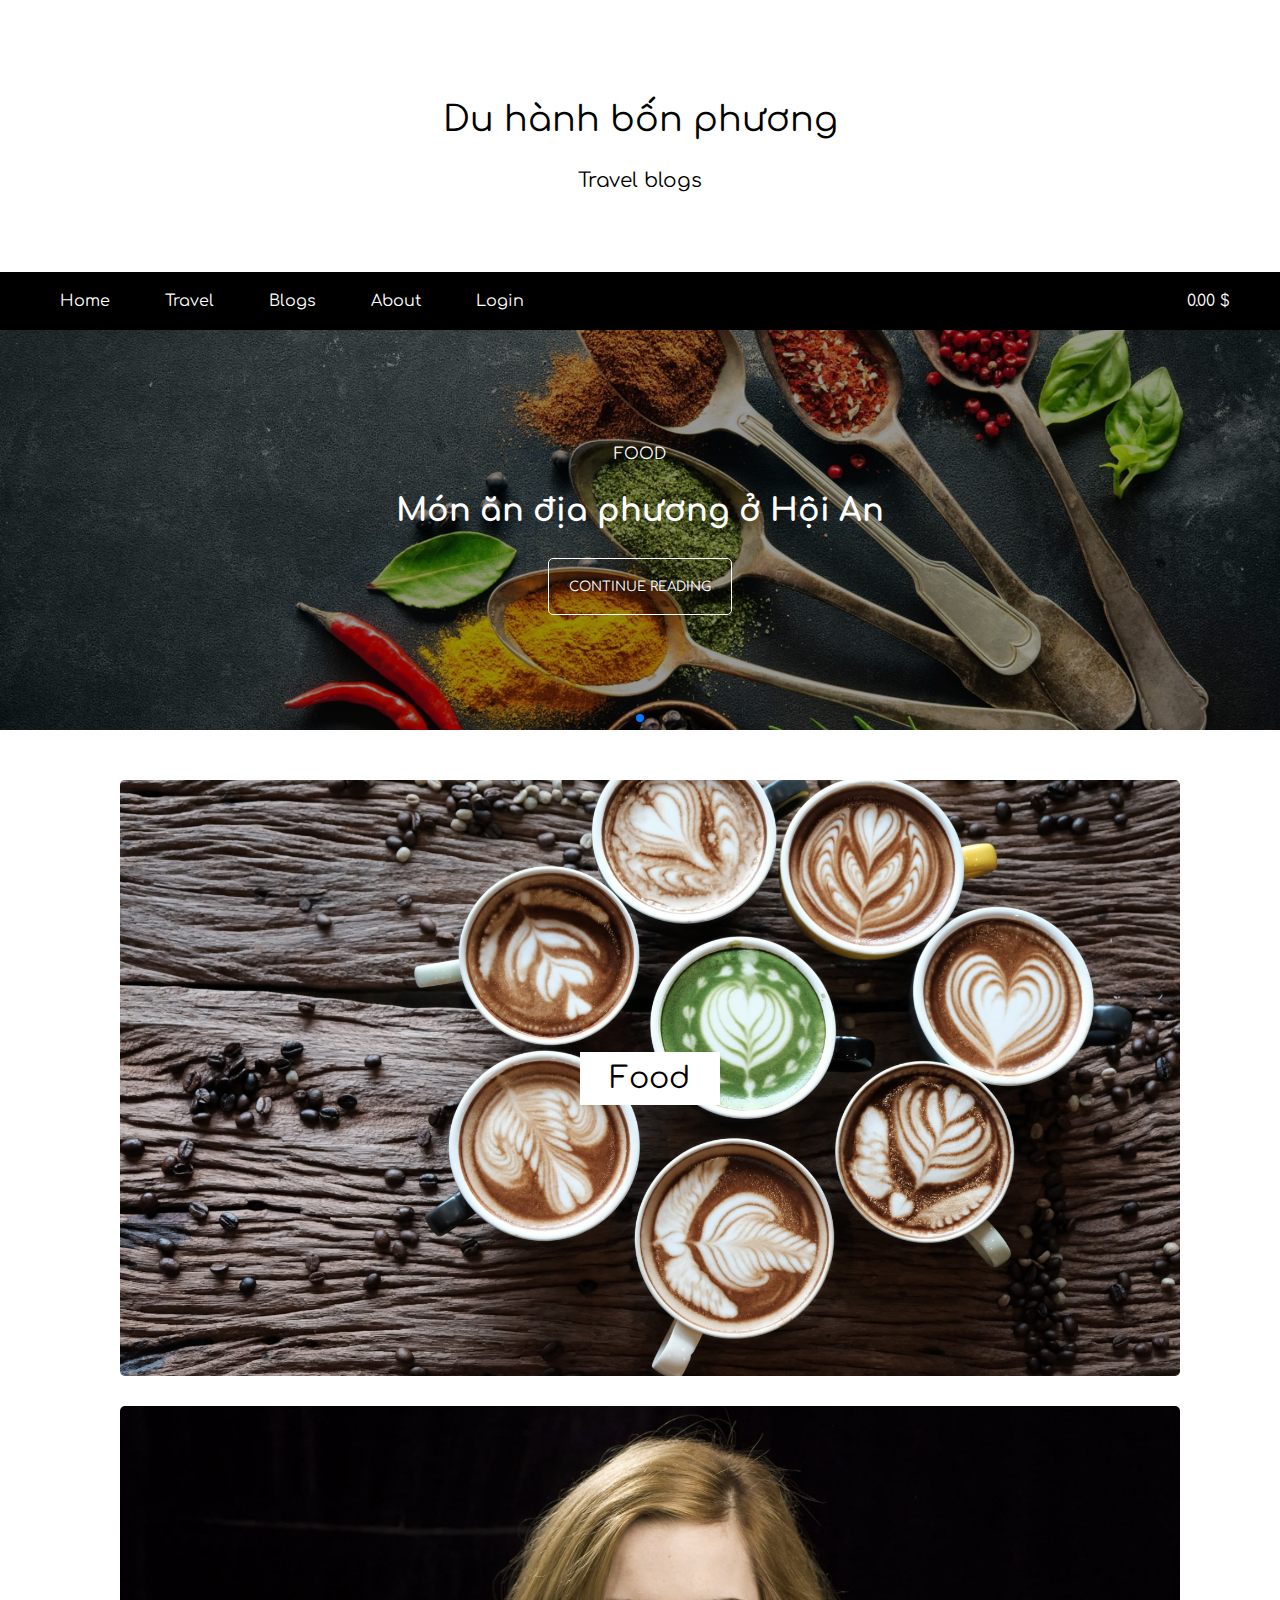
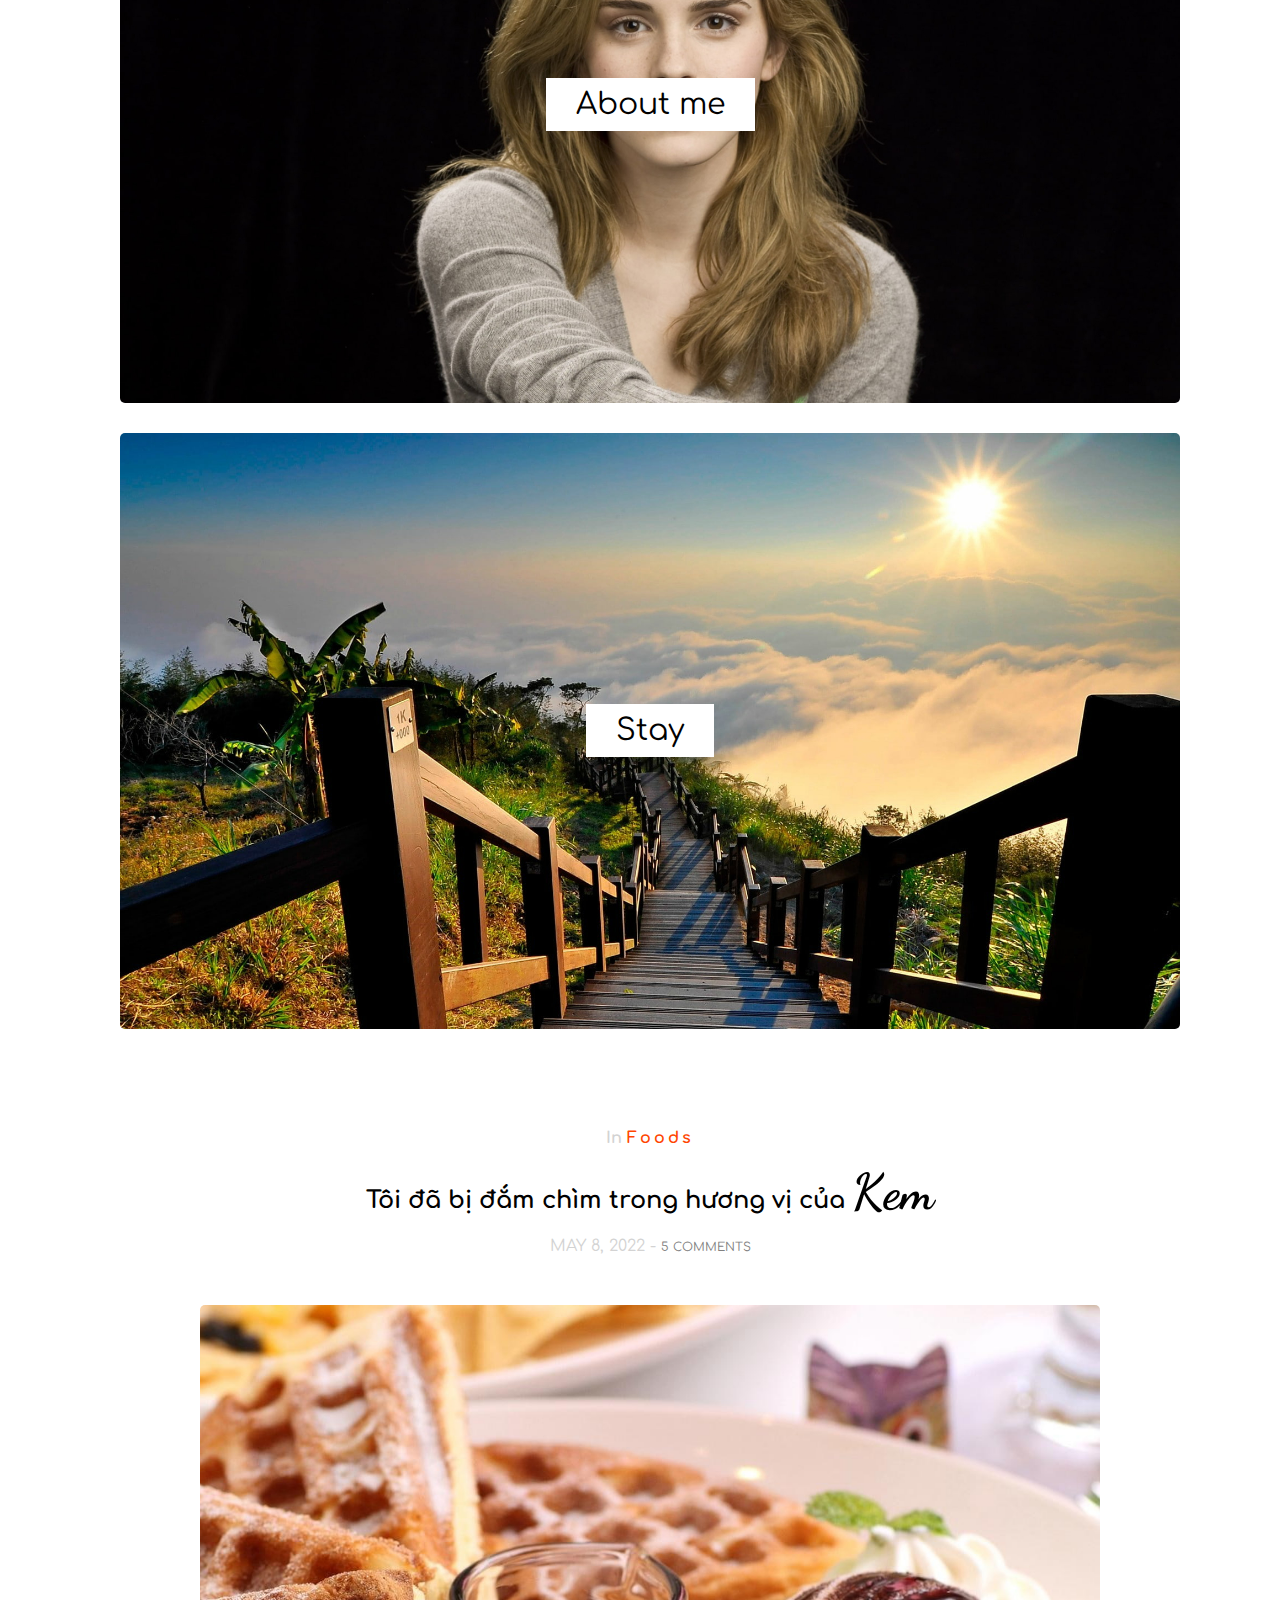
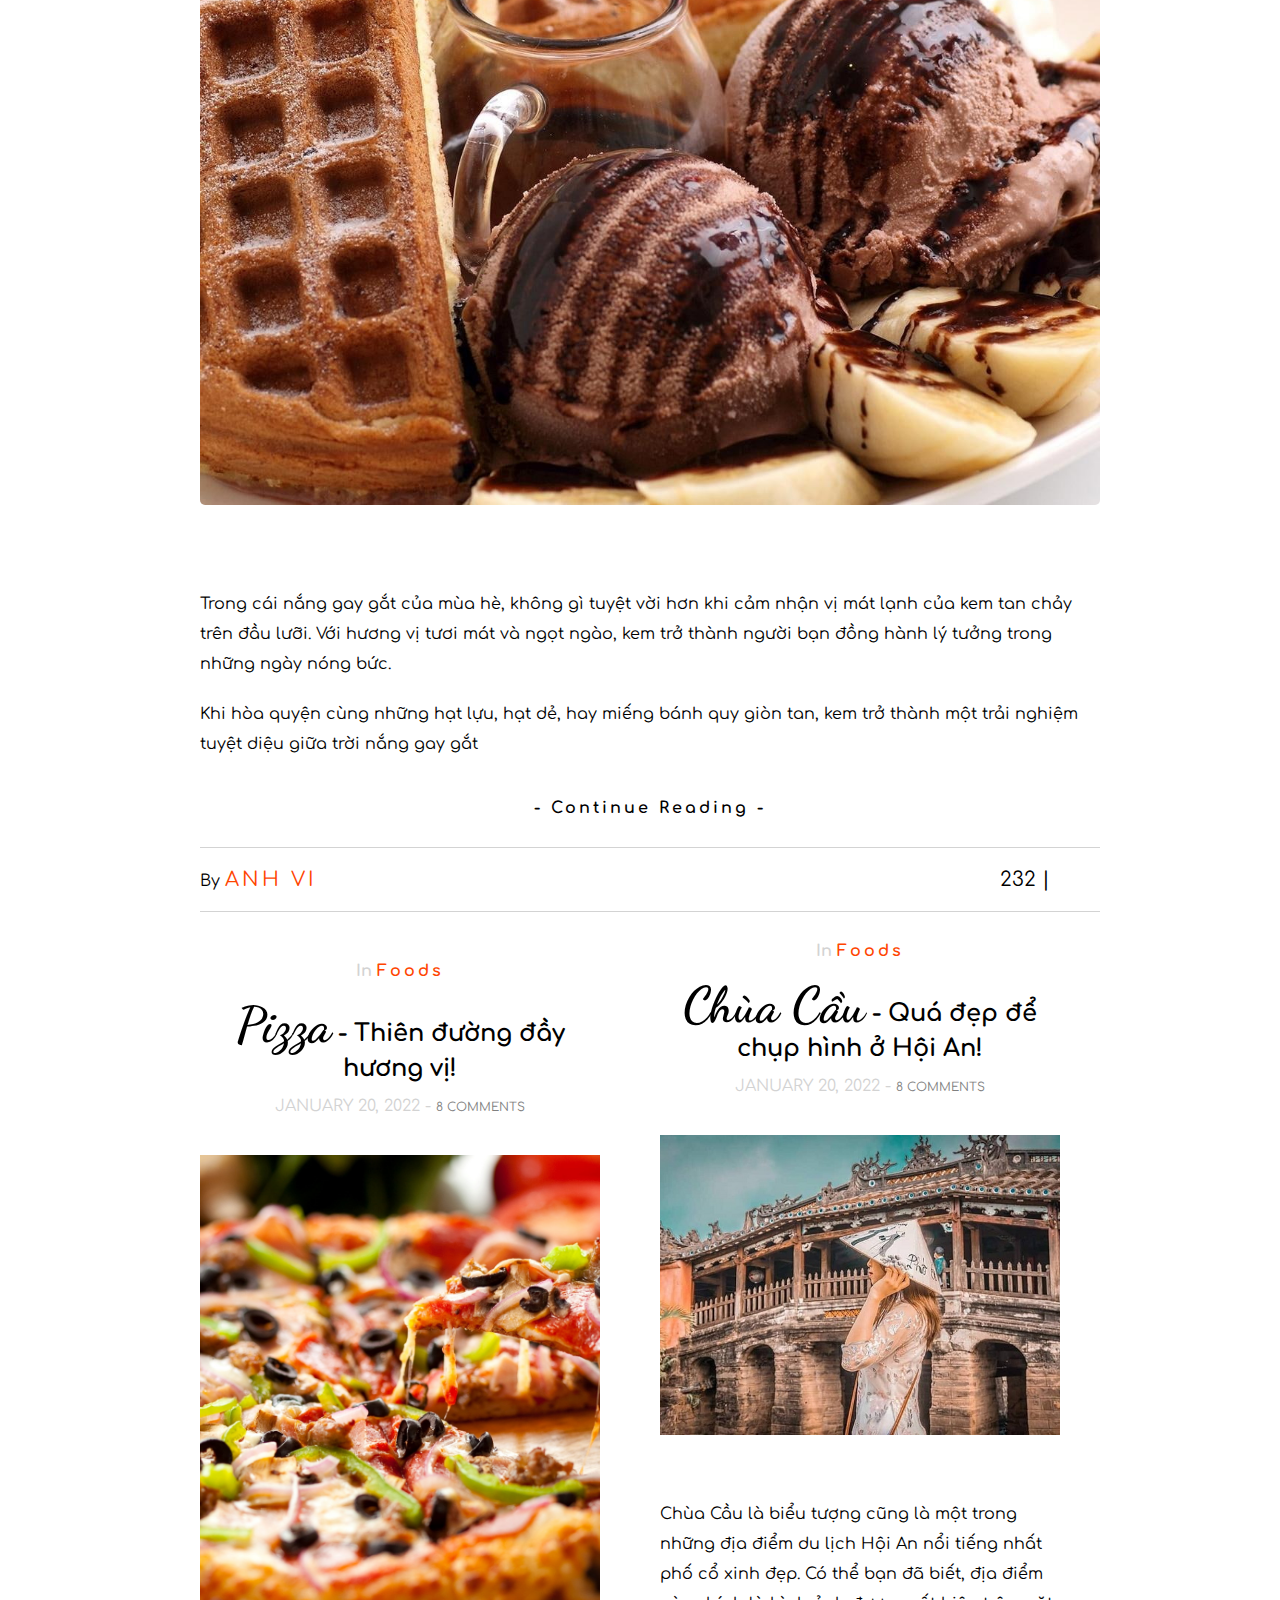
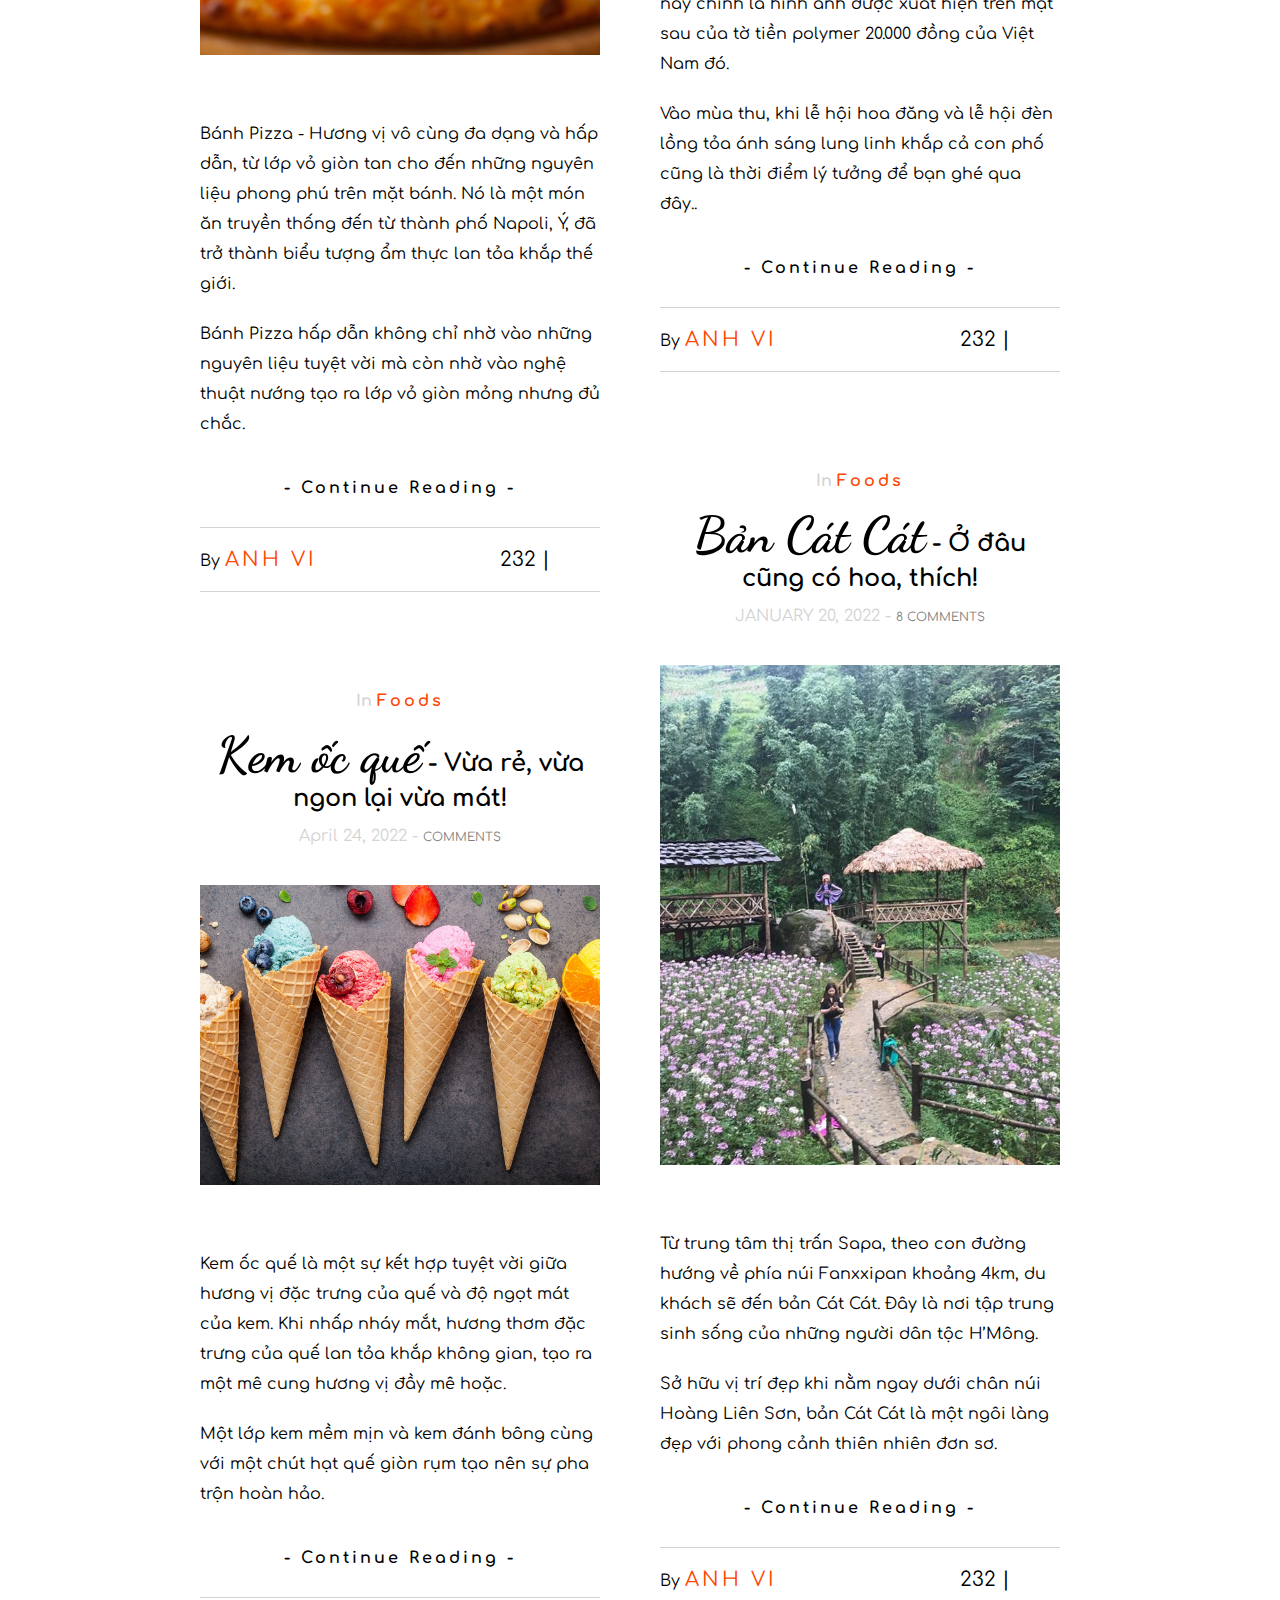
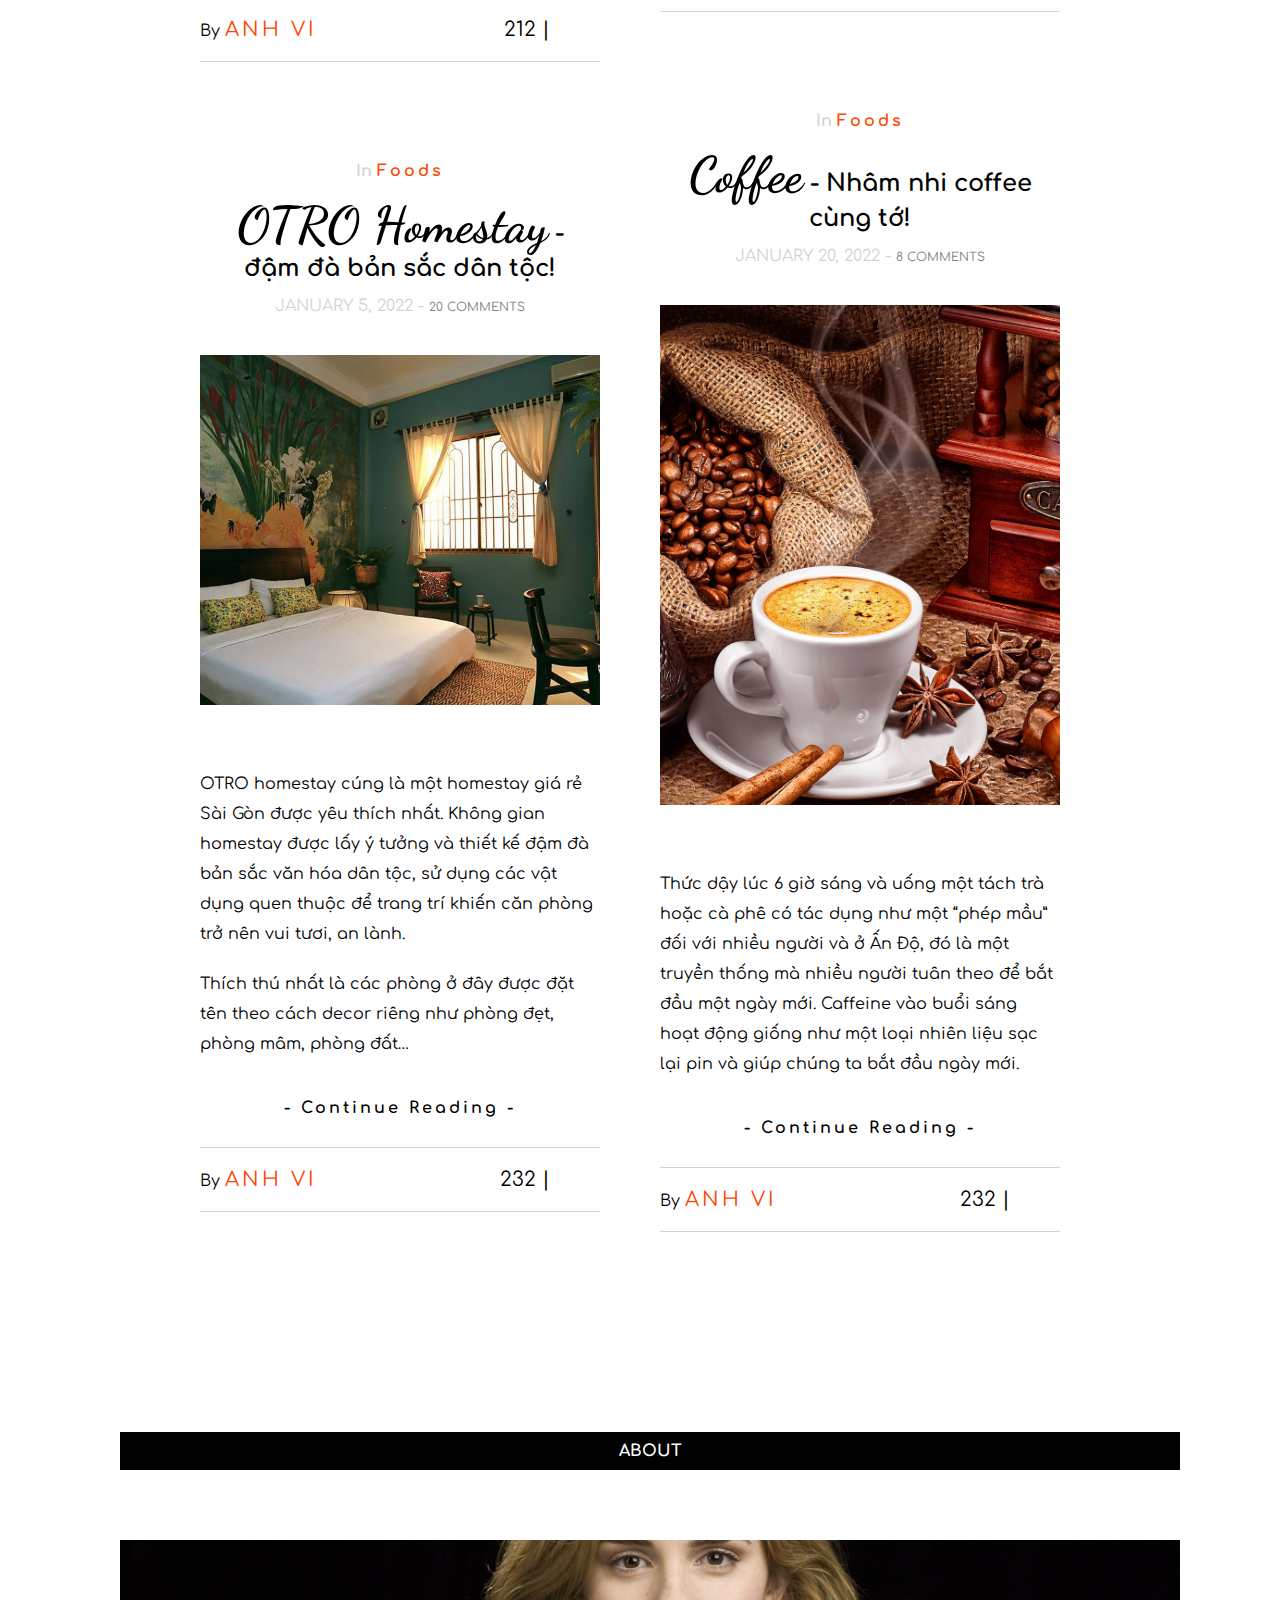
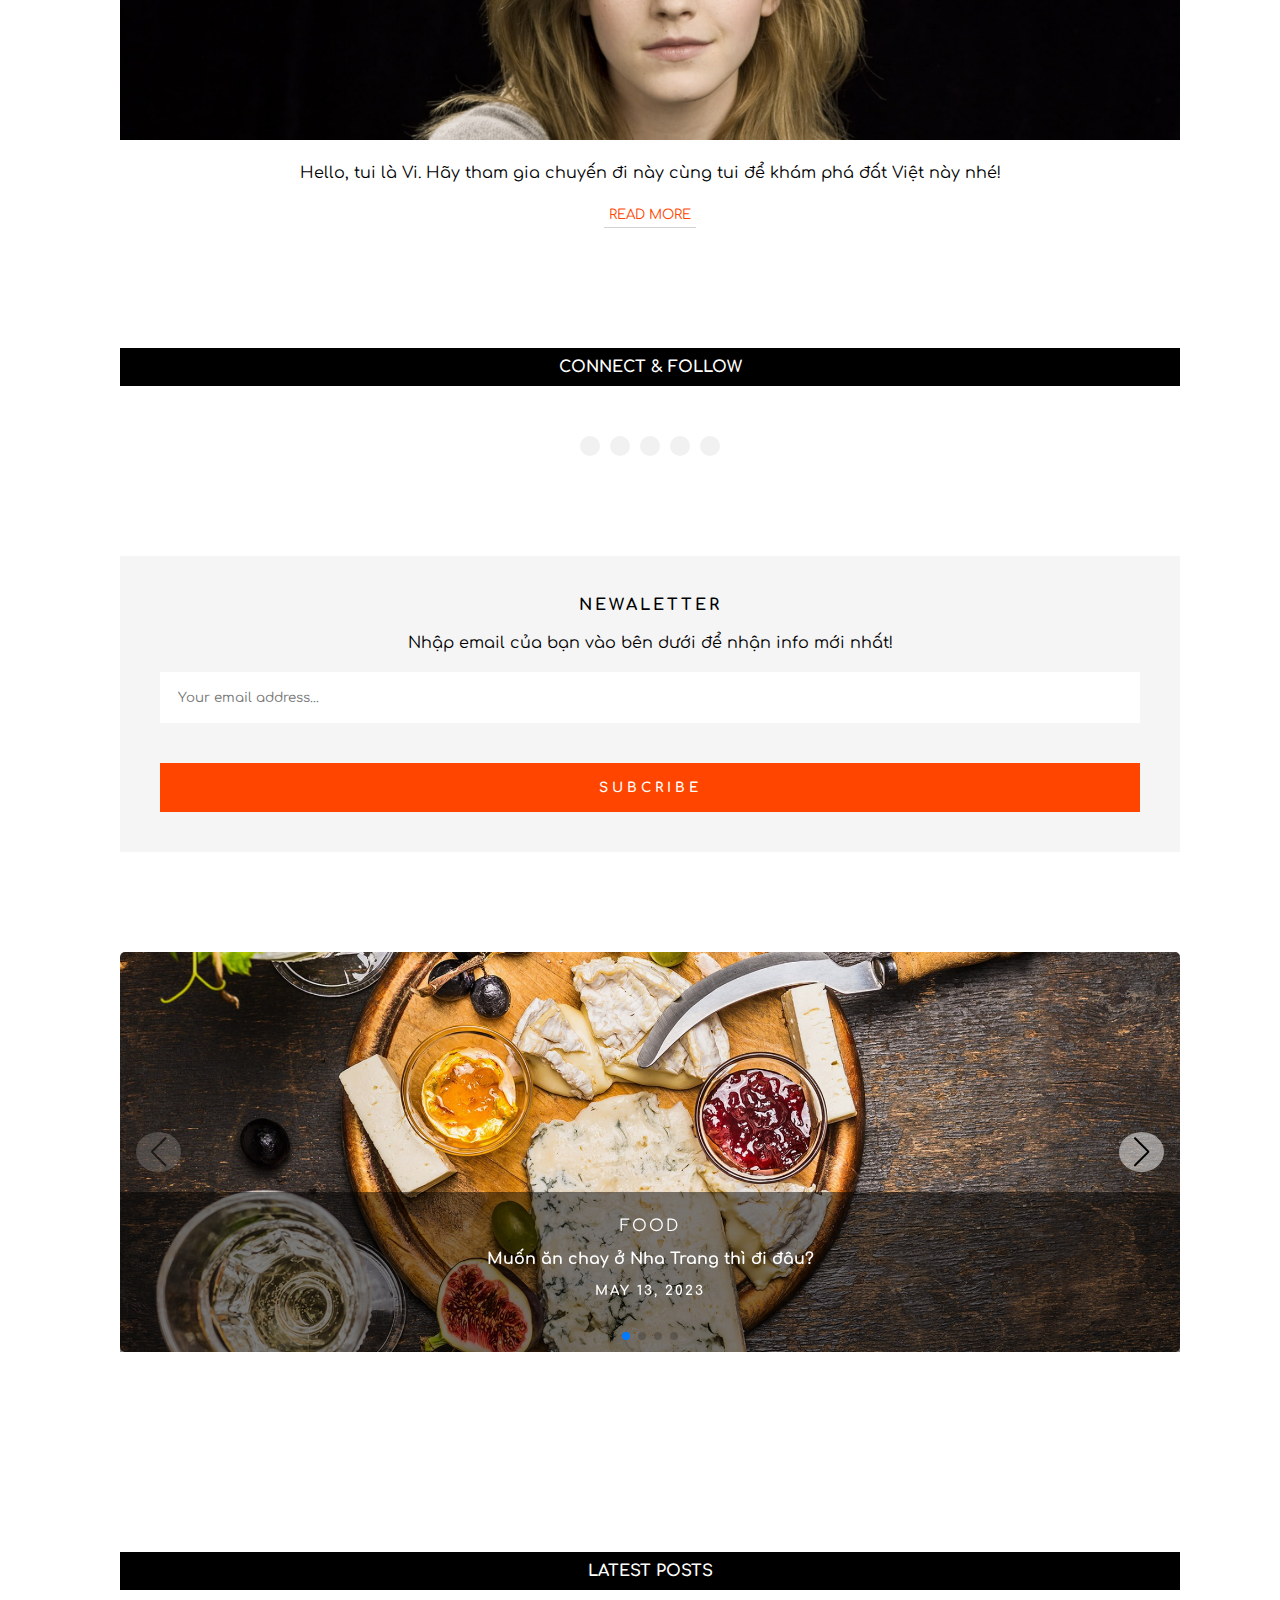
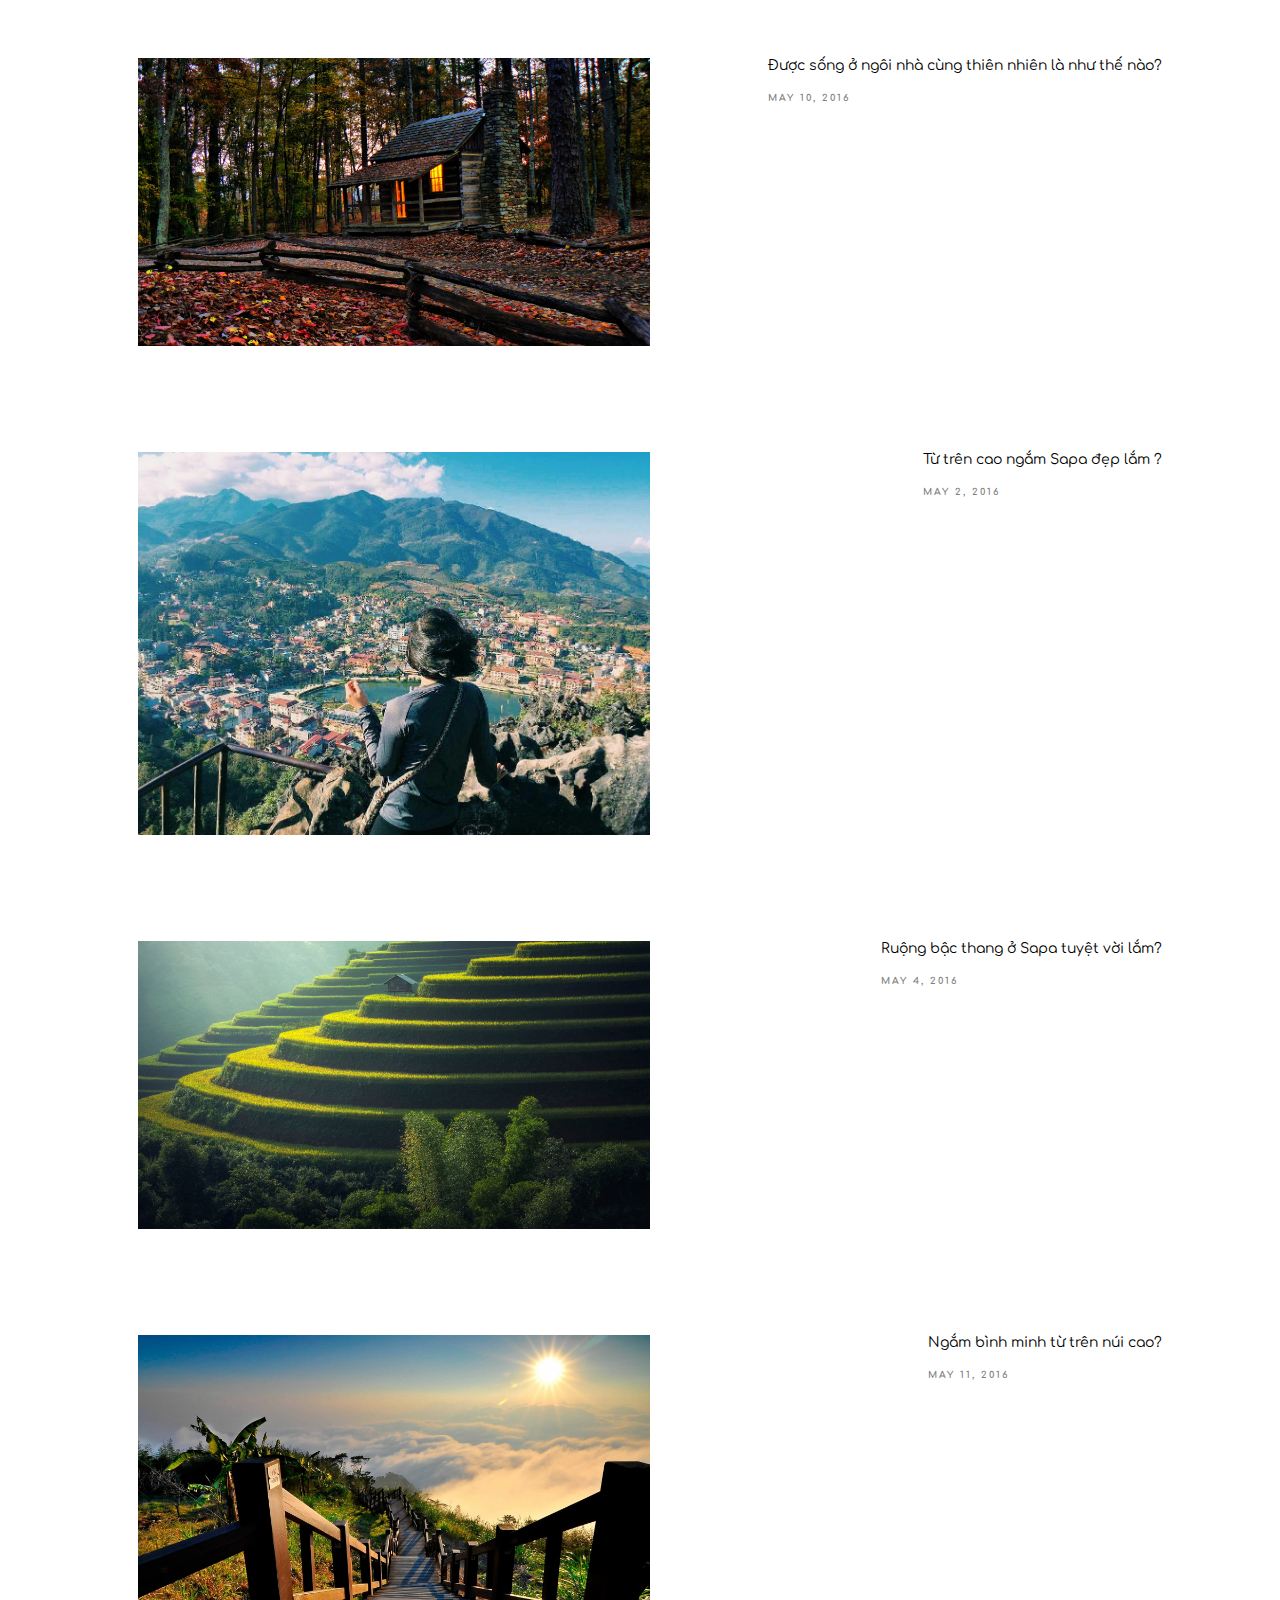
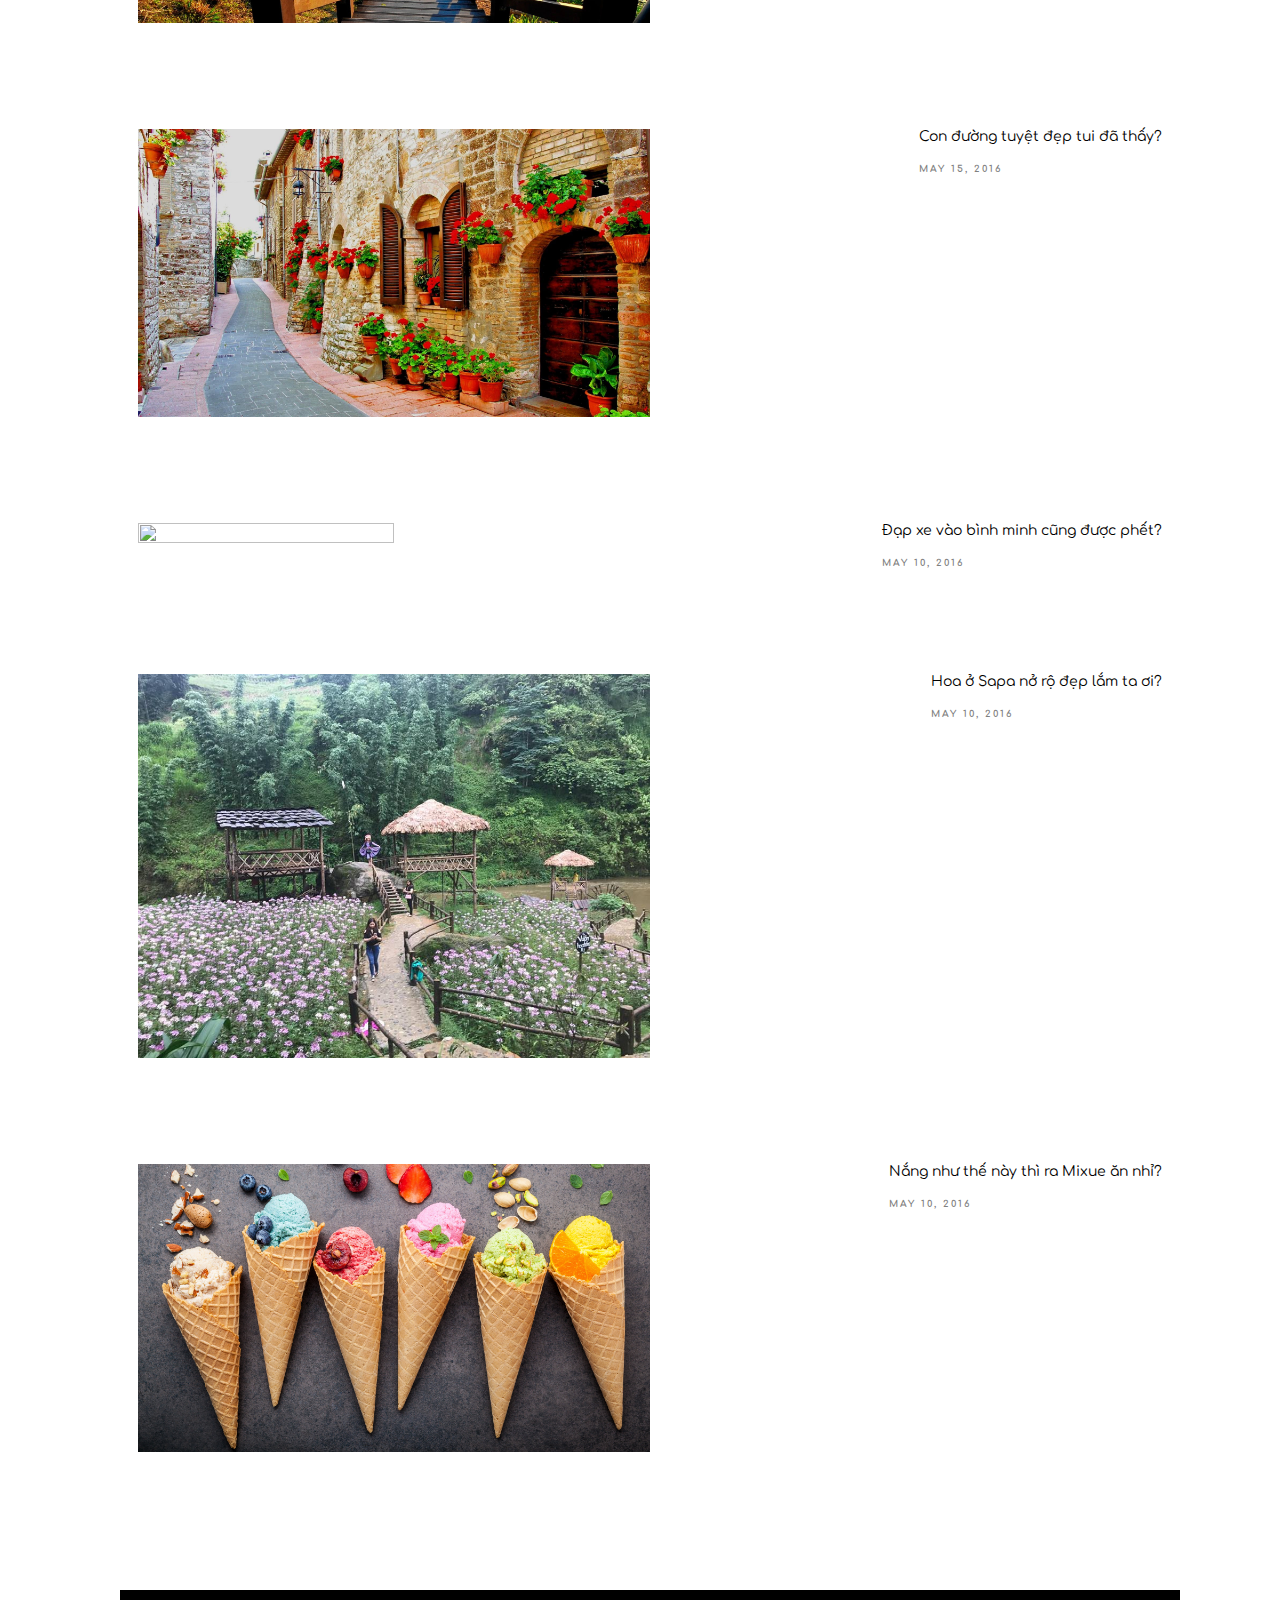
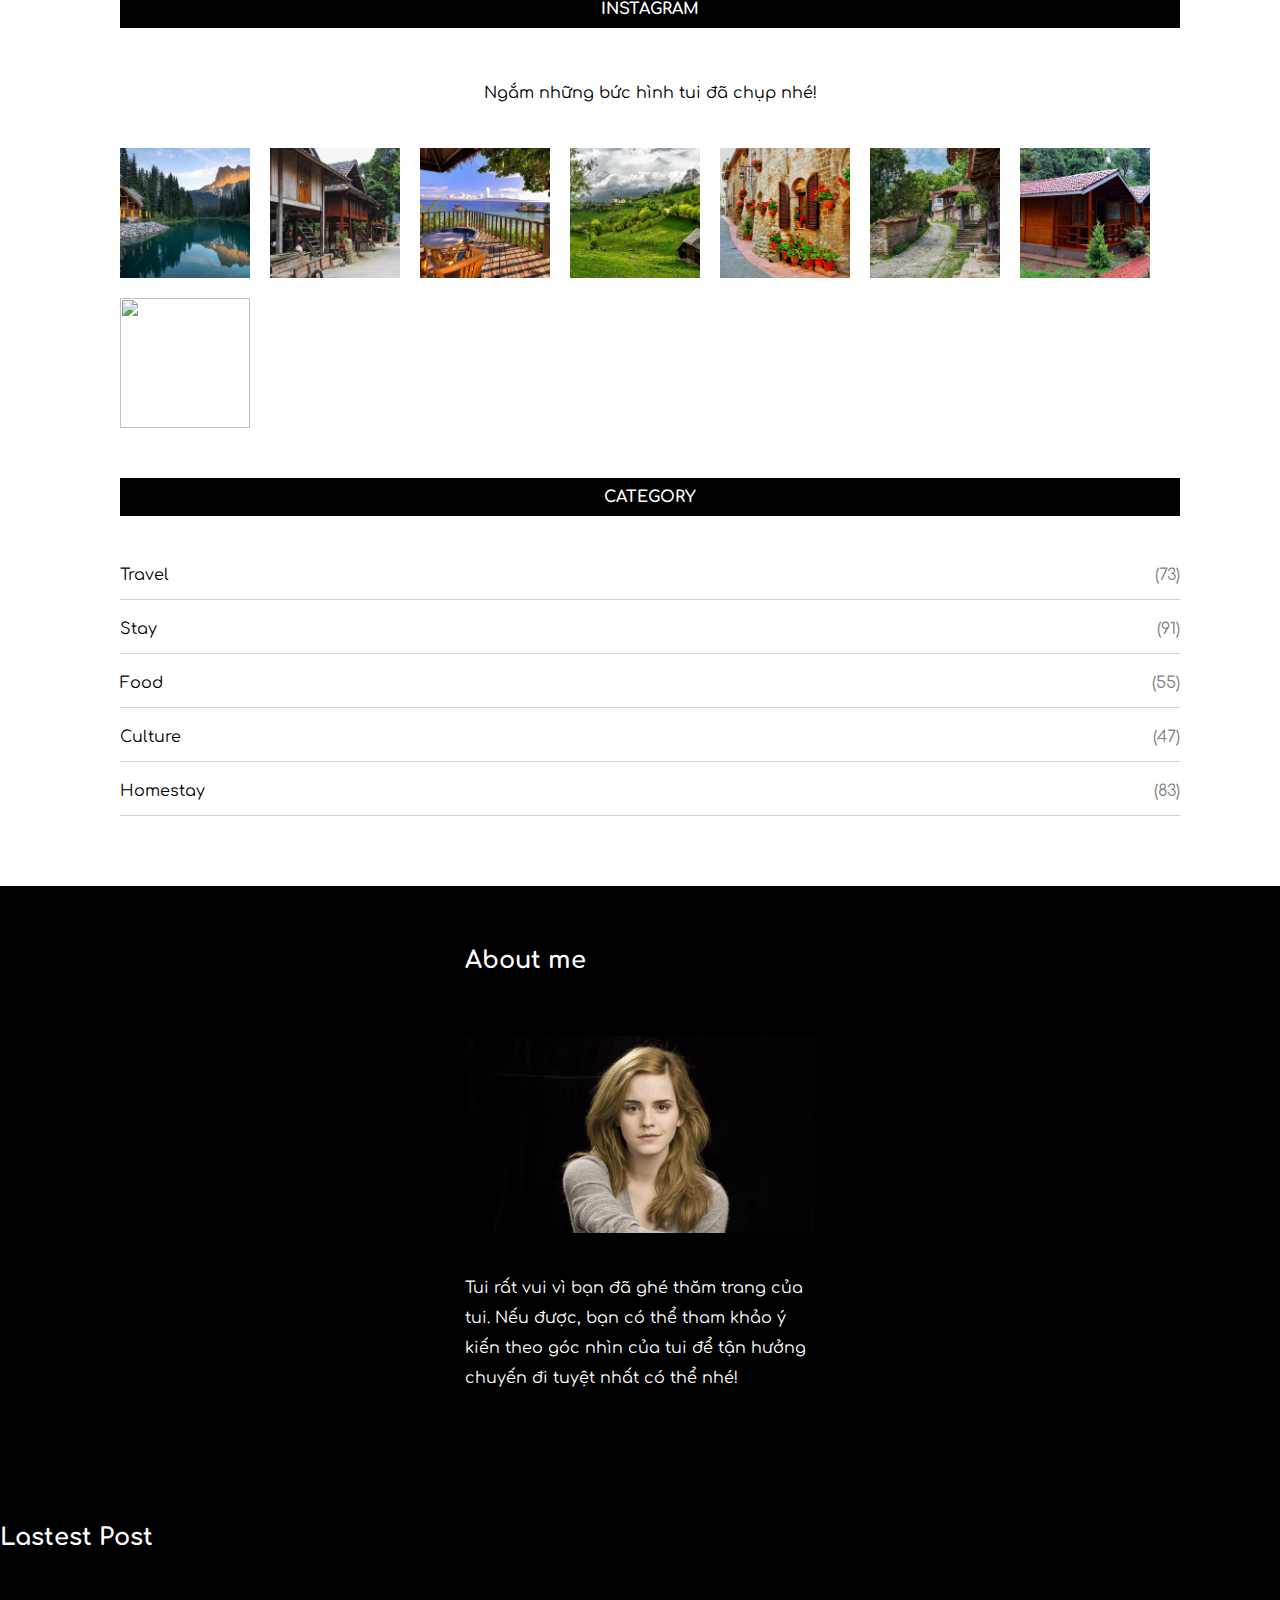
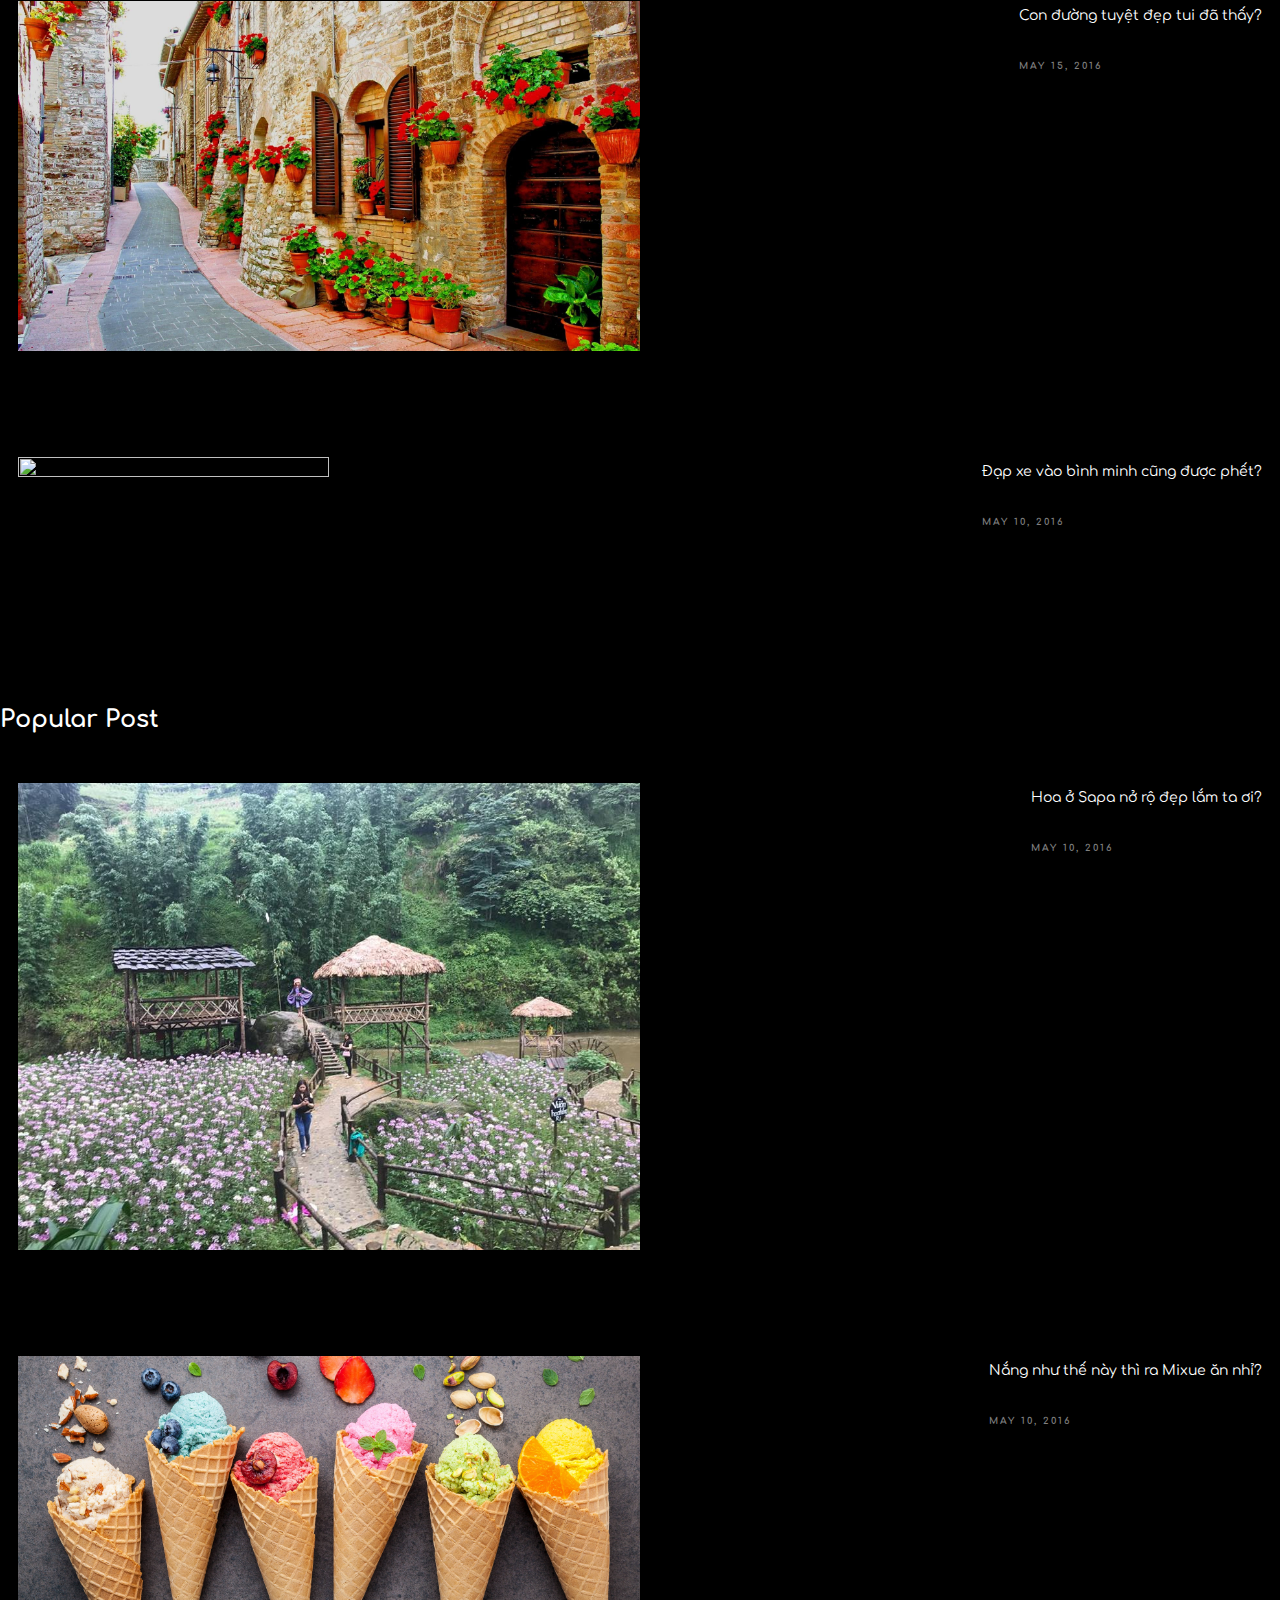
==== commit 64d61d31: "hello" ====
--- a/index.html
+++ b/index.html
@@ -16,20 +16,29 @@
      </div>
      
 
-    <header>    
+     <header>
         <nav class="navbar">
             <a class="active" href="#" id="home">Home</a>
             <a href="travel.html">Travel</a>
             <a href="index.html">Blogs</a>
             <a href="#">About</a>
-            <a href="#" class="header-login-btn">Login</a>     
-        </nav>  
-       <div class="row" >
+            <a href="#" class="header-login-btn">Login</a>
+        </nav>
+        <div class="row">
             <span class="col-3"><ion-icon name="heart-outline"></ion-icon></span>
             <span class="col-3"><ion-icon name="cart-outline"></ion-icon></span>
             <label class="col-6" for="">0.00 $</label>
-       </div>
-   </header>
+        </div>
+        <ion-icon class="menu-icon" name="menu-outline"></ion-icon>
+        <div class="navbar-after">
+            <a href="#" >Home</a> 
+            <a href="travel.html">Travel</a>
+            <a href="index.html">Blogs</a>
+            <a href="#">About</a>
+            <a href="#" class="header-login-btn">Login</a>
+        </div>
+    </header>
+
 
    <div class="swiper mySwiper">
         <div class="swiper-wrapper">
@@ -73,7 +82,7 @@
     <div class="swiper-pagination"></div>
 </div>
 
-<section>
+<section style="display: flex; justify-content: center; align-items: center;">
     <div style="display: flex; justify-content: center; align-items: center; flex-wrap: wrap; gap: 30px;">
         <div class="introduce">
             <div class="introduce-img">
@@ -98,8 +107,8 @@
     </div>
 </section>
 
-<section style="display: flex;  flex-wrap: wrap; gap: 50px;">
-    <div style="width: 70%; text-align: center; display: flex; flex-wrap: wrap; ">
+<section style="display: flex;  flex-wrap: wrap; gap: 50px; justify-content: center; align-items: center;">
+    <div style="width: 900px; text-align: center; display: flex; flex-wrap: wrap; min-width: 100px;">
         <div class="blog-main">
             <div class="blog-time">
                 <h4>In <span style="letter-spacing: 3px; color: orangered;">Foods</span></h4>
@@ -276,7 +285,7 @@
         </div>
     </div>
 
-    <div style=" width: 310px;">
+    <div class="introduce-box">
         <div class="introduce-myself">
             <h4>ABOUT</h4>
             <img src="img/people.jpg" alt="">
@@ -346,74 +355,76 @@
             <div class="swiper-pagination"></div>
         </div>
 
-        <div>
-            <div class="post-tittle">
-              <h4>LATEST POSTS</h4>
-            </div>
-          
-            <div class="post">
-                <img src="img/pic9.jpg" alt="">
-                <div class="post-info">
-                    <p>Được sống ở ngôi nhà cùng thiên nhiên là như thế nào? </p>
-                    <h6>MAY 10, 2016</h6>
-                </div>
-            </div>
-
-            <div class="post">
-                <img src="img/nui-ham-rong-sapa.jpg" alt="">
-                <div class="post-info">
-                    <p>Từ trên cao ngắm Sapa đẹp lắm ? </p>
-                    <h6>MAY 2, 2016</h6>
-                </div>
-            </div>
-
-            <div class="post">
-                <img src="img/pic2.jpg" alt="">
-                <div class="post-info">
-                    <p>Ruộng bậc thang ở Sapa tuyệt vời lắm? </p>
-                    <h6>MAY 4, 2016</h6>
-                </div>
-            </div>
-
-            <div class="post">
-                <img src="img/pic5.jpg" alt="">
-                <div class="post-info">
-                    <p>Ngắm bình minh từ trên núi cao? </p>
-                    <h6>MAY 11, 2016</h6>
-                </div>
-            </div>
-
-            <div class="post">
-                <img src="img/pic12.jpg" alt="">
-                <div class="post-info">
-                    <p>Con đường tuyệt đẹp tui đã thấy? </p>
-                    <h6>MAY 15, 2016</h6>
-                </div>
-            </div>
-
-            <div class="post">
-                <img src="img/pic15.jpg" alt="">
-                <div class="post-info">
-                    <p>Đạp xe vào bình minh cũng được phết? </p>
-                    <h6>MAY 10, 2016</h6>
-                </div>
-            </div>
-
-            <div class="post">
-                <img src="img/bancatcat.jpg" alt="">
-                <div class="post-info">
-                    <p>Hoa ở Sapa nở rộ đẹp lắm ta ơi? </p>
-                    <h6>MAY 10, 2016</h6>
-                </div>
-            </div>
-
-            <div class="post">
-                <img src="img/pic21.jpg" alt="">
-                <div class="post-info">
-                    <p>Nắng như thế này thì ra Mixue ăn nhỉ? </p>
-                    <h6>MAY 10, 2016</h6>
-                </div>
-            </div>
+        <div class="post-box">
+           <div style="width: 100%;">
+                <div class="post-tittle">
+                    <h4>LATEST POSTS</h4>
+                </div>
+                
+                <div class="post">
+                    <img src="img/pic9.jpg" alt="">
+                    <div class="post-info">
+                        <p>Được sống ở ngôi nhà cùng thiên nhiên là như thế nào? </p>
+                        <h6>MAY 10, 2016</h6>
+                    </div>
+                </div>
+    
+                <div class="post">
+                    <img src="img/nui-ham-rong-sapa.jpg" alt="">
+                    <div class="post-info">
+                        <p>Từ trên cao ngắm Sapa đẹp lắm ? </p>
+                        <h6>MAY 2, 2016</h6>
+                    </div>
+                </div>
+    
+                <div class="post">
+                    <img src="img/pic2.jpg" alt="">
+                    <div class="post-info">
+                        <p>Ruộng bậc thang ở Sapa tuyệt vời lắm? </p>
+                        <h6>MAY 4, 2016</h6>
+                    </div>
+                </div>
+    
+                <div class="post">
+                    <img src="img/pic5.jpg" alt="">
+                    <div class="post-info">
+                        <p>Ngắm bình minh từ trên núi cao? </p>
+                        <h6>MAY 11, 2016</h6>
+                    </div>
+                </div>
+    
+                <div class="post">
+                    <img src="img/pic12.jpg" alt="">
+                    <div class="post-info">
+                        <p>Con đường tuyệt đẹp tui đã thấy? </p>
+                        <h6>MAY 15, 2016</h6>
+                    </div>
+                </div>
+    
+                <div class="post">
+                    <img src="img/pic15.jpg" alt="">
+                    <div class="post-info">
+                        <p>Đạp xe vào bình minh cũng được phết? </p>
+                        <h6>MAY 10, 2016</h6>
+                    </div>
+                </div>
+    
+                <div class="post">
+                    <img src="img/bancatcat.jpg" alt="">
+                    <div class="post-info">
+                        <p>Hoa ở Sapa nở rộ đẹp lắm ta ơi? </p>
+                        <h6>MAY 10, 2016</h6>
+                    </div>
+                </div>
+    
+                <div class="post">
+                    <img src="img/pic21.jpg" alt="">
+                    <div class="post-info">
+                        <p>Nắng như thế này thì ra Mixue ăn nhỉ? </p>
+                        <h6>MAY 10, 2016</h6>
+                    </div>
+                </div>
+           </div>
         </div>
 
         <div class="ins">
--- a/filecss.css
+++ b/filecss.css
@@ -1,7 +1,7 @@
 @import url('https://fonts.googleapis.com/css2?family=Comfortaa:wght@300;500;700&family=Dancing+Script:wght@400;700&display=swap');
 
 :root{
-    --blue: rgb(122, 147, 246);
+    --blue: orangered;
     --darkblue: rgb(82, 99, 167);
     --box-shadow: 0 .5rem 1.5rem rgba(0, 0, 0, .5);
 }
@@ -18,14 +18,12 @@
     transition: all .2s linear; 
 }
 
-body{
-    height: 2000px;
-}
 
 html{
     overflow-x: hidden;
     scroll-padding-top: 5px;
     scroll-behavior: smooth;
+
 }
 
 header{
@@ -36,11 +34,63 @@
    backdrop-filter: blur(50px);
    background-color: black;
    color: white;
+   flex-wrap: nowrap;
+   position: relative;
 }
 
 .logo{
     font-size: 30px;
     color: var(--black);
+}
+
+.navbar-after{
+    position: absolute;
+    top: 100%;
+    right: -100%;
+    display: flex;
+    background-color: white ;
+    width: 100%;
+    flex-direction: column;
+    justify-content: flex-start;
+    transition: all .5s ease; 
+    font-size: 15px;
+    height: 100vh;
+    border: 1px solid orangered;
+    color: black;
+    padding-top: 5px;
+}
+
+.menu-icon {
+    cursor: pointer;
+}
+
+.menu-icon:hover {
+    color: orangered;
+}
+
+.navbar-after a{
+    display: block;
+    width: 100%;
+    padding: 20px 10px;
+    transition: .1s ease;
+    text-decoration: none;
+}
+
+.navbar-after a:active {
+    color: white !important;
+}
+
+.navbar-after a:hover{
+    border: 1px solid orangered;
+    color: orangered;
+    transform: translateY(-5px);
+    border-radius: 10px;
+}
+
+.navbar-after.open{
+    right: 0;
+    position: fixed;
+    z-index: 1000;
 }
 
 header .navbar a{
@@ -57,7 +107,7 @@
     content: '';
     width: 100%;
     height: 3px;
-    background-color: white;
+    background-color: orangered;
     border-radius: 3px;
     left: 0;
     bottom: 0;
@@ -86,10 +136,25 @@
     transform: rotate(90deg);
 }
 
+.row{
+    display: flex;
+}
+
 .row span{
     font-size: 20px;
     margin-right: 5px;
-}
+    padding: 0 10px;
+}
+.row label:hover,
+.row span:hover{
+    color: orangered;
+}
+
+.menu-icon{
+    font-size: 20px;
+    display: none;
+}
+
 
 .fixed-header {
     position: fixed;
@@ -101,14 +166,15 @@
 
 .slide{
     position: relative;
+    display: flex;
+    justify-content: center;
+    align-items: center;
 }
 
 .title-slide{
     font-size: 35px;
     color: white;
     position: absolute;
-    top: 50%;
-    left: 45%;
     z-index: 3;
     font-weight: 700;
     letter-spacing: 10px;
@@ -126,11 +192,12 @@
 }
 
 .title-slide:hover{
-    color: var(--blue)
+    color: orangered;
 }
 
 section{
     padding: 50px 100px 50px 120px;
+    width: 100%;
 }
 
 .link-filter a{   
@@ -177,24 +244,22 @@
   .filer{
     width: 120px;
     height: 55px;
-    background-color: var(--blue);
+    background-color: orangered;
     color: white;
     border-radius: 5px;
     transition: .4s ease;
-    display: flex;
-    align-items: center;
-    justify-content: center;
+    margin-bottom: 20px;
     
   }
 
   .filer:hover{
      background-color: transparent;
      color: black;
-     border: 2px solid var(--blue);
+     border: 1px solid orangered;
   }
 
   .filter-link{
-    border: 1px solid lightgray;
+    border: 1px solid orangered;
     padding: 18px;
     width: 500px;
     border-radius: 3px;
@@ -214,7 +279,8 @@
     width: 350px;
     height: 350px;
     position: relative;
-    overflow: hidden; 
+    overflow: hidden;
+    min-width: 100px; 
 }
 
 .category:hover img{
@@ -250,10 +316,9 @@
 }
 
 .homestay{
-    width: 400px;
-    height: 480px;
+    width: 100%;
+    height: 450px;
     border: 1px solid lightgray;
-    min-width: 400px;
     border-radius: 5px;
     padding: 25px;
 }
@@ -282,8 +347,8 @@
 }
 
 .homestay-img{
-    height: 250px;
-    width: 350px;
+    height: 100%;
+    width: 100%;
     position: relative;
     margin-bottom: 20px;
     object-fit: cover;
@@ -311,7 +376,7 @@
     position: absolute;
     width: 100%;
     height: 100%;
-    background-color: rgba(36, 75, 153, 0.4);
+    background-color: rgba(0, 0, 0, 0.1);
     top: 0;
     left: 0;
 }
@@ -367,6 +432,7 @@
     display: flex;
     justify-content: center;
     align-items: center;
+    width: 100%;
 }
 
 .blog-slide-img{
@@ -417,7 +483,7 @@
 }
 
 .introduce{
-    min-width: 350px;
+    min-width: 100px;
 }
 
 .introduce-img{
@@ -430,6 +496,7 @@
     transition: .9s;
     overflow: hidden;
     border-radius: 5px;
+    min-width: 200px;
 }
 
 .introduce-img::after{
@@ -467,6 +534,8 @@
     height: 100%;
     object-fit: cover;
     transition: 0.5s ease; 
+    min-width: 150px;
+    min-height: 180px;
 }
 
 .blog-support{
@@ -474,7 +543,6 @@
     color: lightgray;
     text-align: center;
     min-width: 200px;
-    font-size: 16px;
     margin-bottom: 100px;
 }
 
@@ -487,7 +555,7 @@
 .blog-main-img{
     width: 100%;
     height: 800px;
-    margin: 50px 0 60px ;
+    margin: 50px 0 60px 0;
     object-fit: cover;
     border-radius: 5px;
     transition: .8s;
@@ -517,6 +585,7 @@
     text-align: left;
     color: black;
     line-height: 30px;
+    width: 100%;
 }
 
 .blog-main-content p{
@@ -726,7 +795,7 @@
 }
 
 .post{
-    width: 300px;
+    width: 100%;
     display: flex;
     gap: 30px;
     justify-content: space-between;
@@ -739,6 +808,7 @@
     border: 1px black solid;
     border-radius: 5px;
 }
+
 
 .post-info h6{
     margin-top: 20px;
@@ -825,6 +895,10 @@
     transition: .8s ease;
 }
 
+.introduce-box{
+    width: 310px;
+}
+
 .follow{
     position: relative;
     display: flex;
@@ -850,9 +924,175 @@
 
 
 
-@media(max-width: 800px){
-
-}
-
-
-
+
+
+
+
+
+
+
+
+
+
+@media only screen and (max-width: 1450px){
+    .post-box{
+        width: 100%;
+        display: flex;
+        justify-content: center;
+        align-items: center;
+     }
+
+     .introduce-box{
+        width: 100%;
+     }
+
+     .introduce-img{
+        width: 100%;
+        height: 100%;
+     }
+
+     .post img{
+        height: 50%;
+        width: 50%;
+     }
+
+     .post{
+        width: 100%;
+        font-size: 14px;
+     }
+
+    
+}
+
+
+
+@media only screen and (max-width: 900px){
+    html{
+        font-size: 13px;
+    }
+    section{
+        padding: 10px;
+    }
+
+    .blog-main-support{
+        height: 400px;
+        width: 100%;
+    }
+
+    .blog-author span{
+        font-size: 12px;
+    }
+    .introduce-box,
+    .introduce,
+    .introduce-box,
+    .blog-support{
+        width: 100%;
+     }
+
+     .post-box{
+        width: 100%;
+        display: flex;
+        justify-content: center;
+        align-items: center;
+     }
+
+     .introduce-img{
+        width: 100%;
+        height: 100%;
+     }
+
+     .post img{
+        height: 200px;
+        width: 200px;
+     }
+
+     .post{
+        font-size: 15px;
+     }
+   
+}
+
+@media only screen and (max-width: 850px){
+    .homestay{
+        height: 350px;
+    }
+    .navbar-after,
+    .menu-icon{
+        display: block;
+    }
+    .navbar{
+        display: none;
+    }
+
+}
+
+
+
+@media only screen and (max-width: 700px){
+    html{
+        font-size: 14px;
+    }
+    section{
+        padding: 10px;
+    }
+
+    .blog-main-img{
+        height: 400px;
+    }
+
+    .blog-author span{
+        font-size: 12px;
+    }
+    .filter-link,
+    .introduce-box
+    .blog-support img{
+        width: 100%;
+     }
+
+     .homestay{
+        width: 100%;
+        height: 100%;
+        border: 1px solid lightgray;
+        border-radius: 5px;
+        padding: 25px;
+        font-size: 14px;
+    }
+}
+
+
+@media only screen and (max-width: 400px){
+    html{
+        font-size: 12px;
+        line-height: 25px;
+    }
+    section{
+        padding: 10px;
+    }
+
+    .blog-main-img{
+        height: 200px;
+    }
+
+    .blog-support{
+        width: 100%;
+    }
+    
+
+    .blog-author span{
+        font-size: 10px;
+    }
+
+    .blog-support img{
+        width: 100%;
+     }
+
+     .category-box,
+     .category{
+        width: 100%;
+     }
+}
+
+
+
+
+
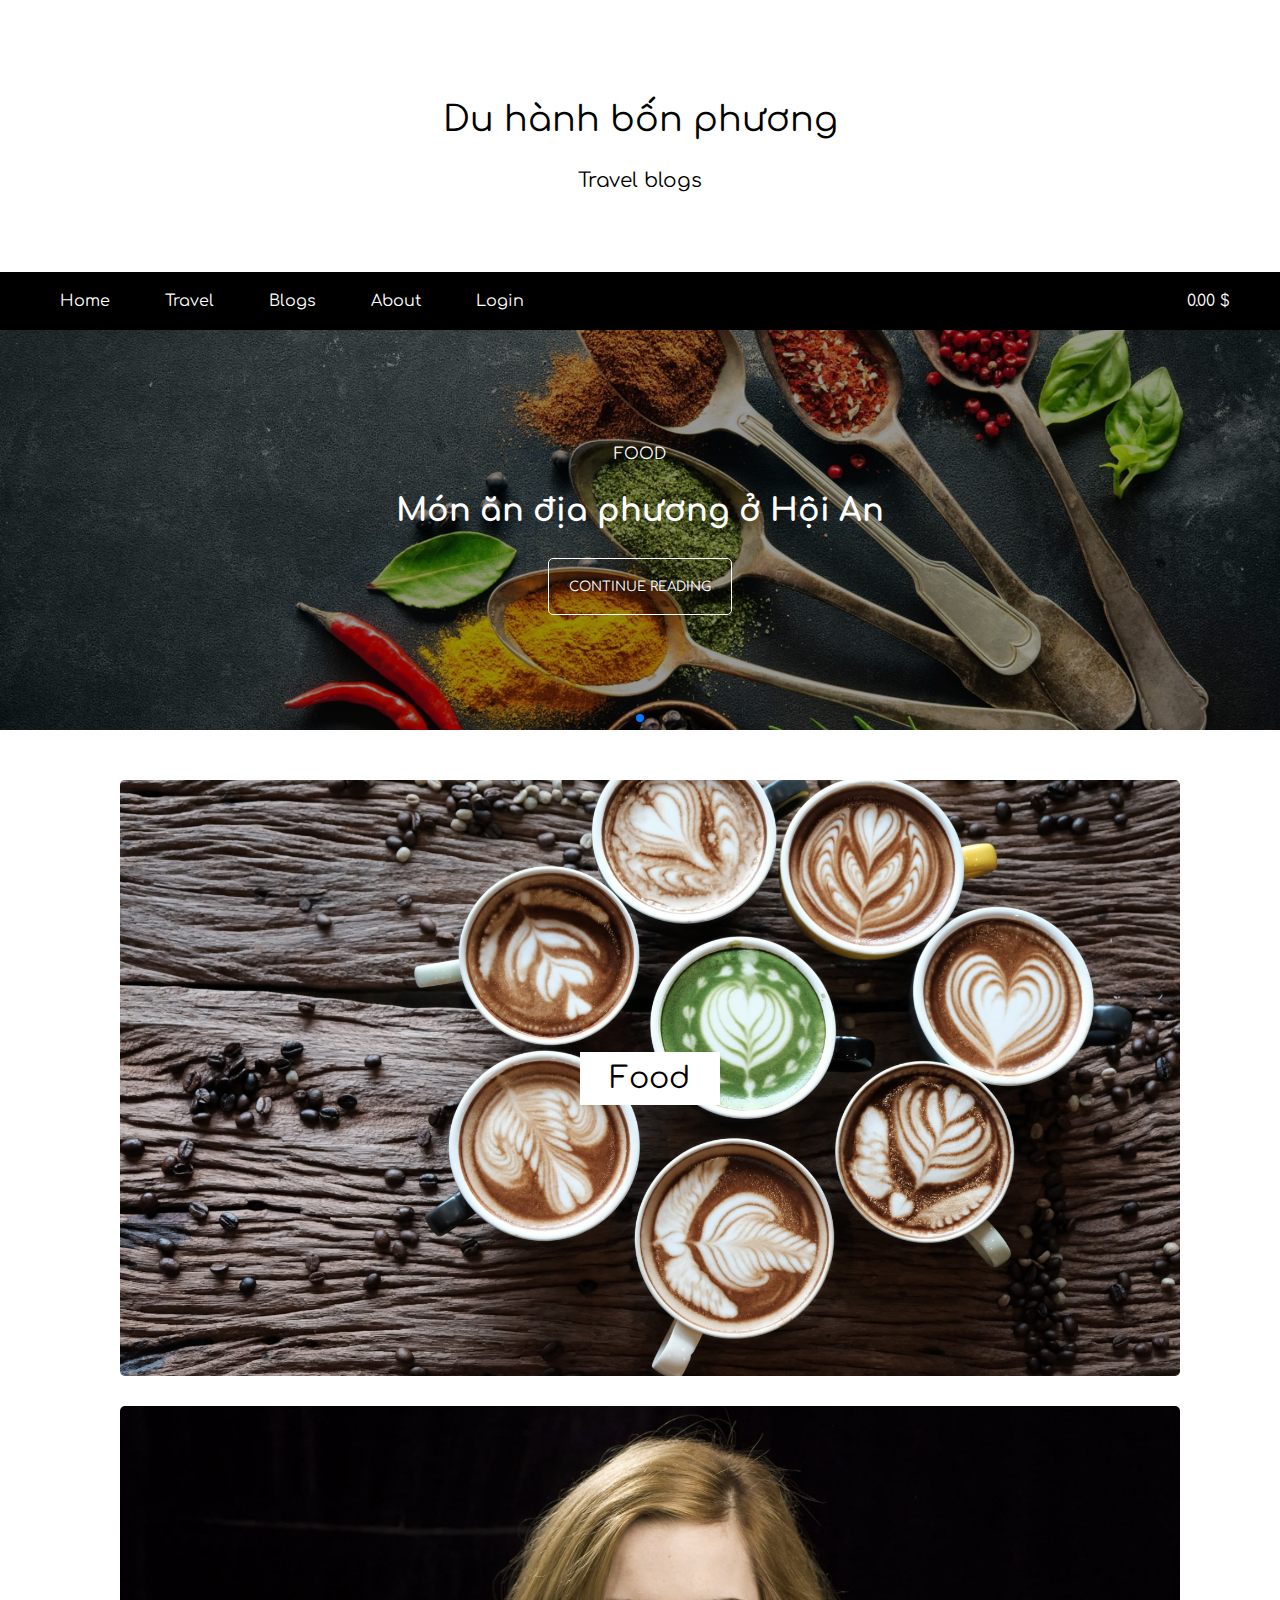
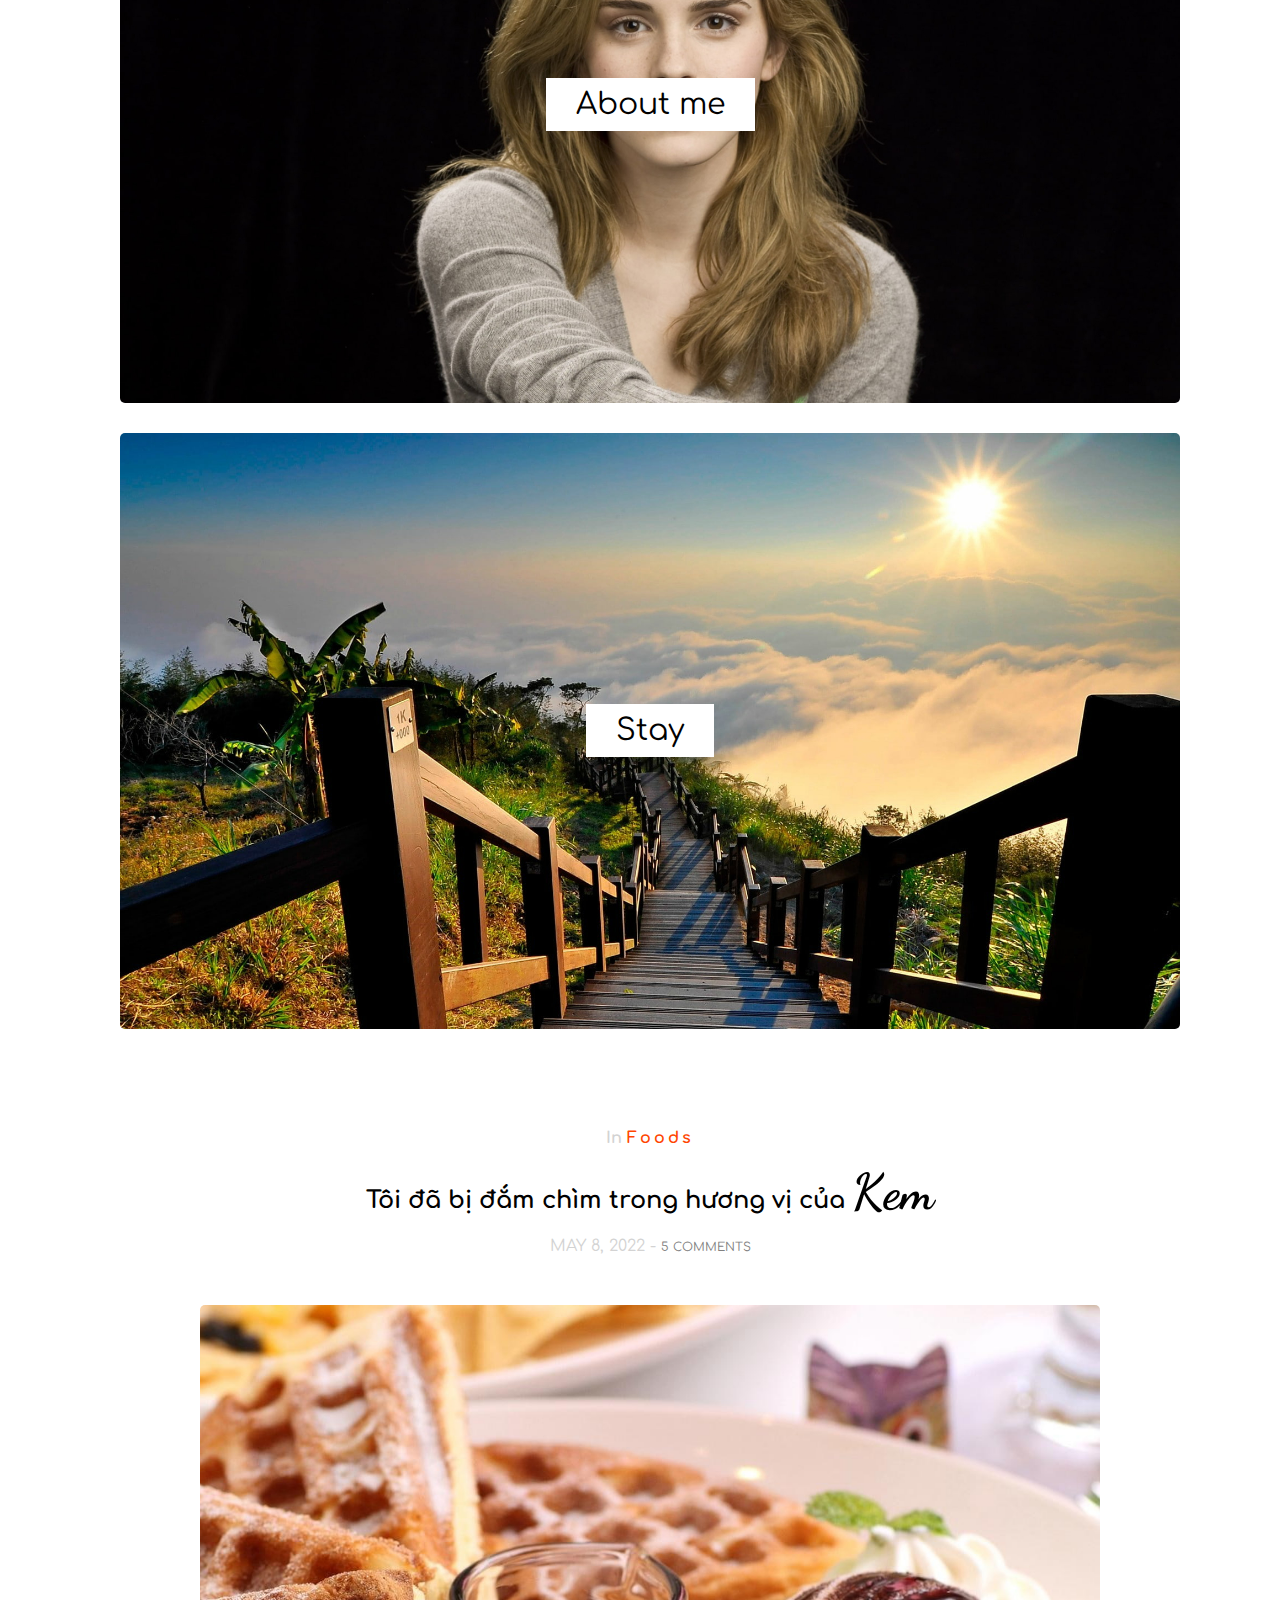
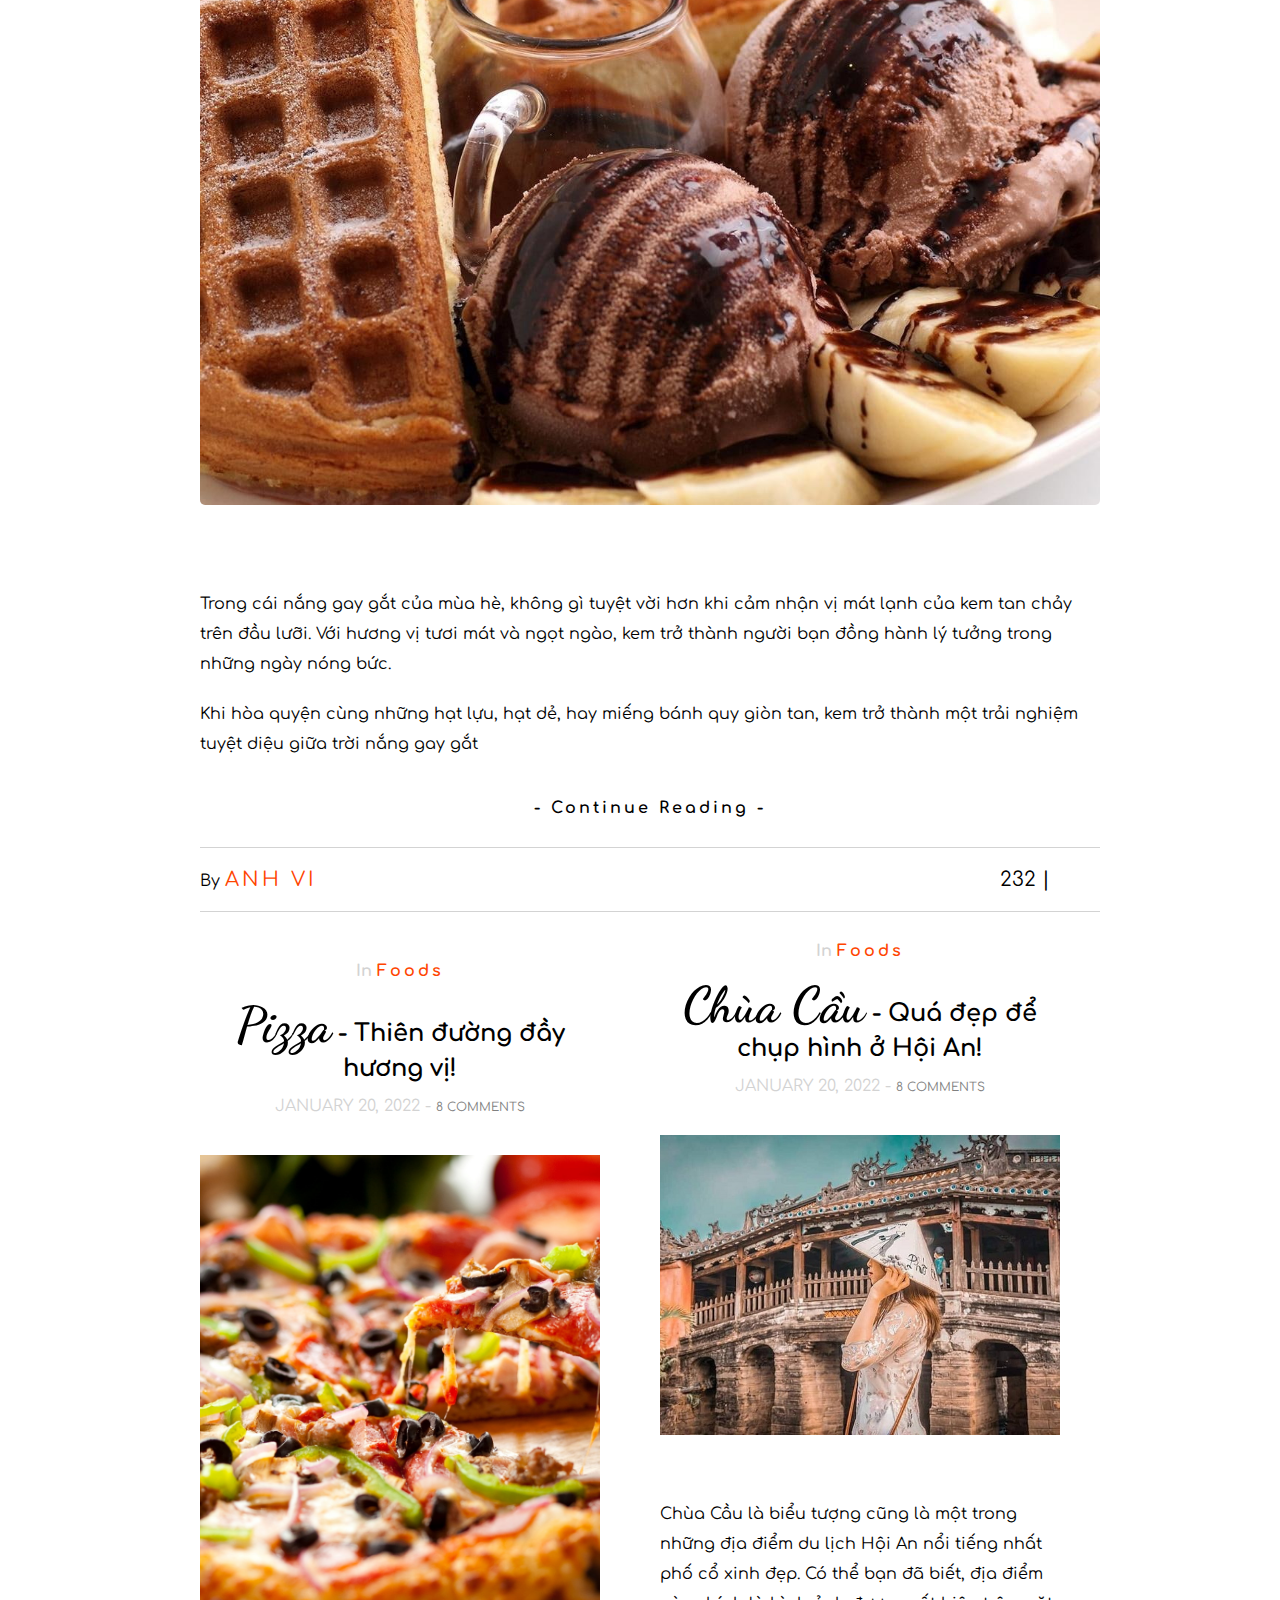
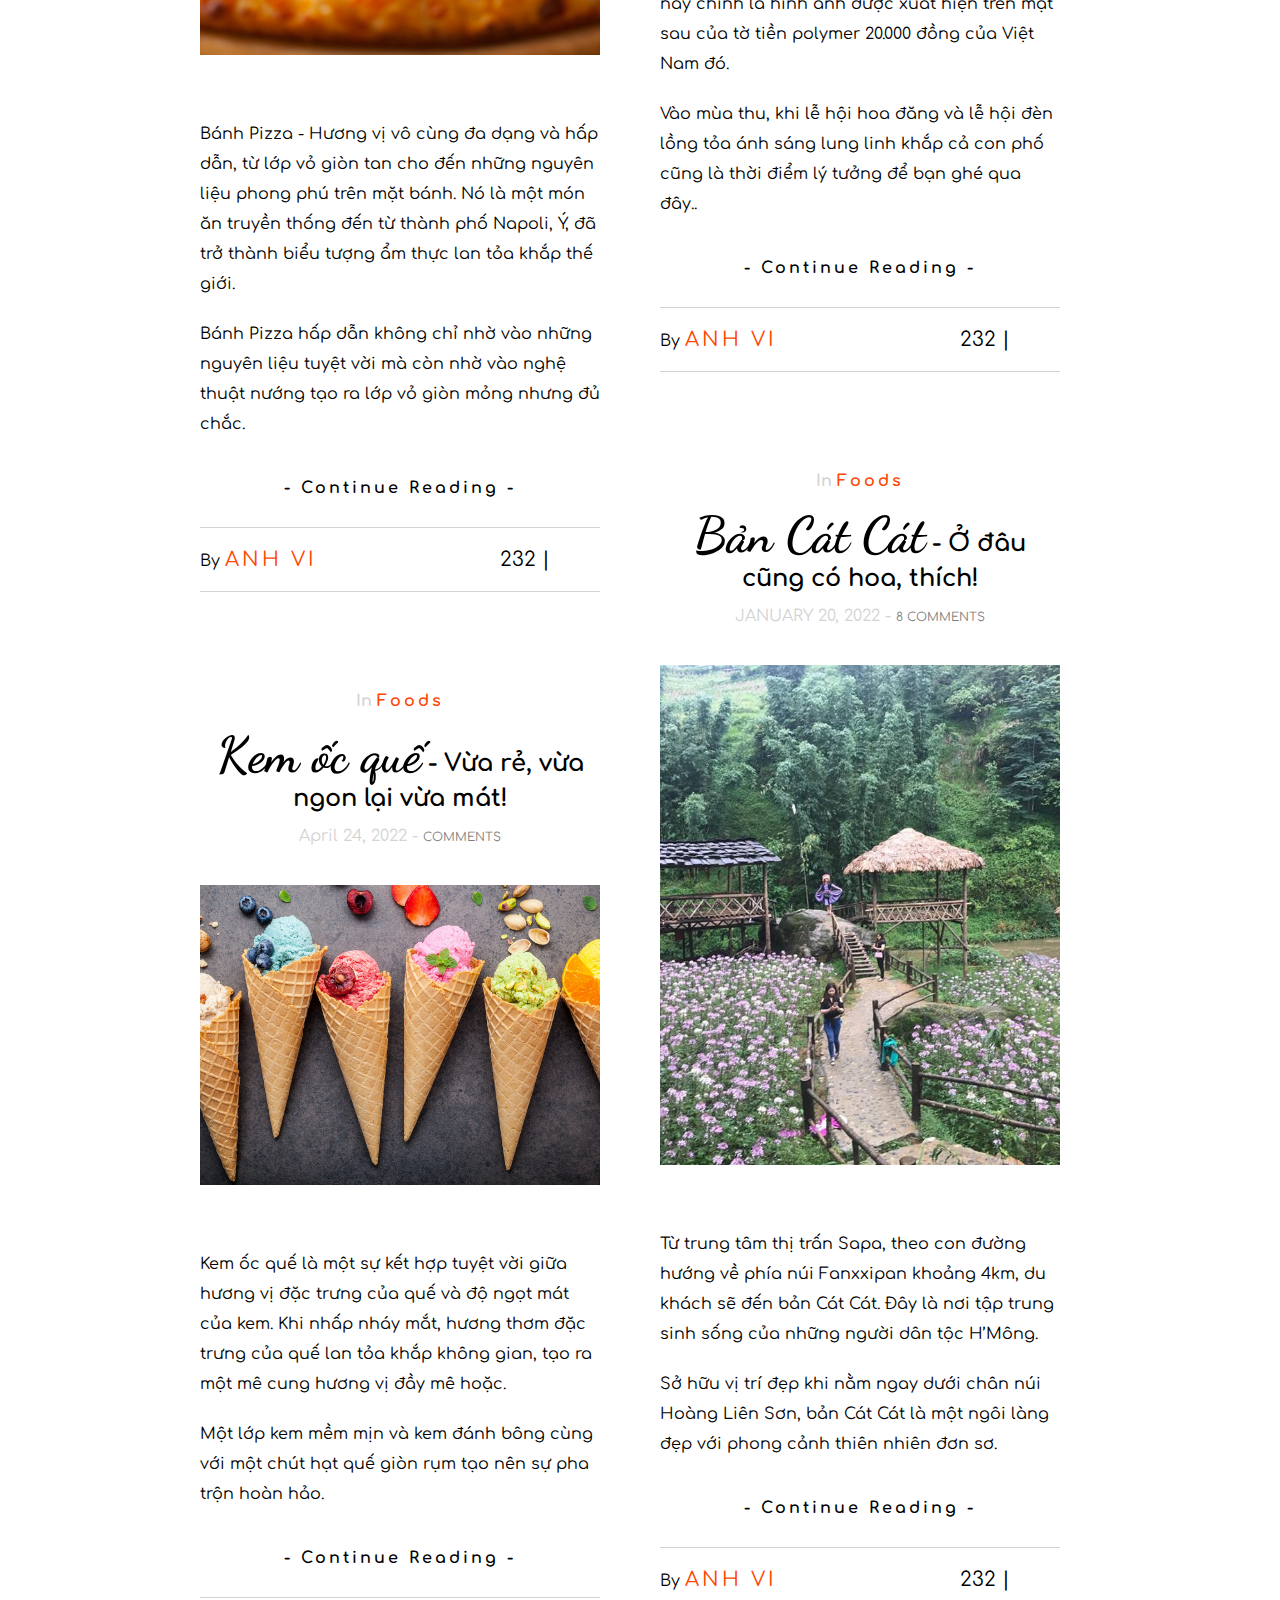
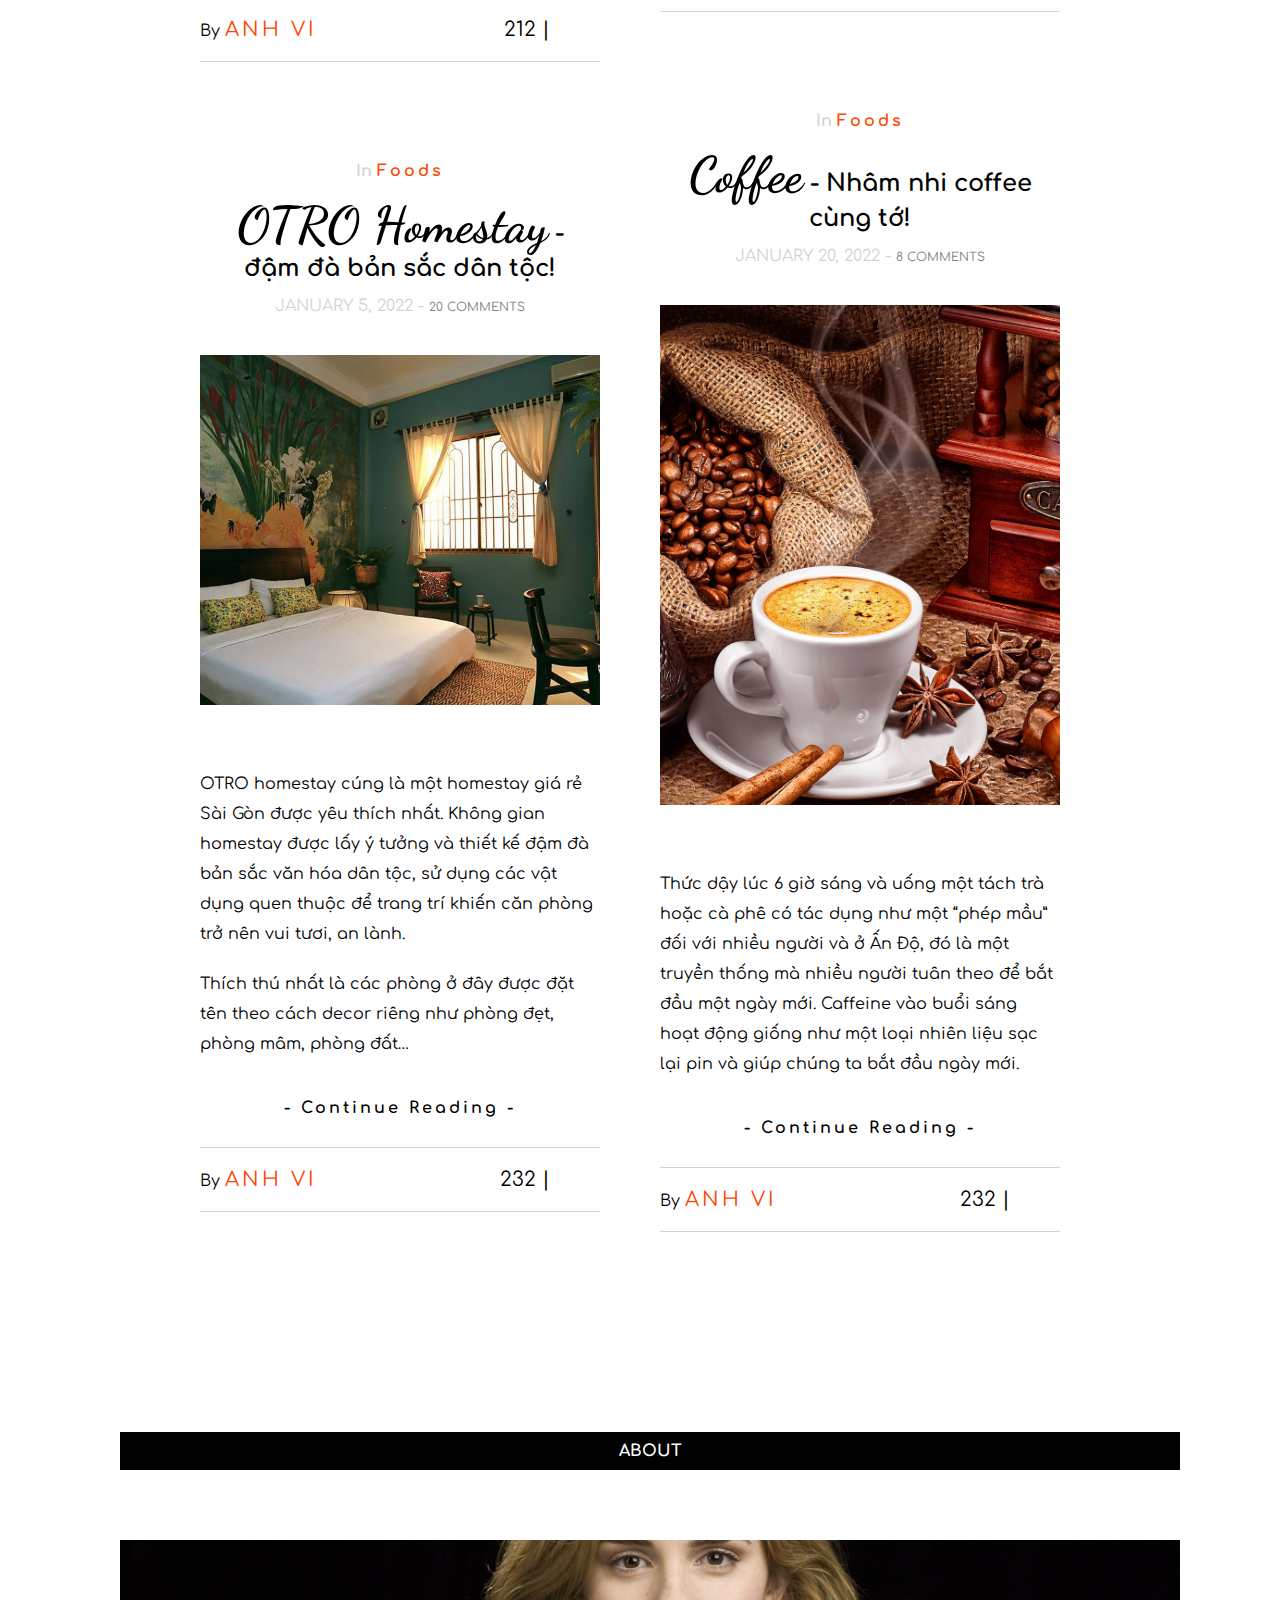
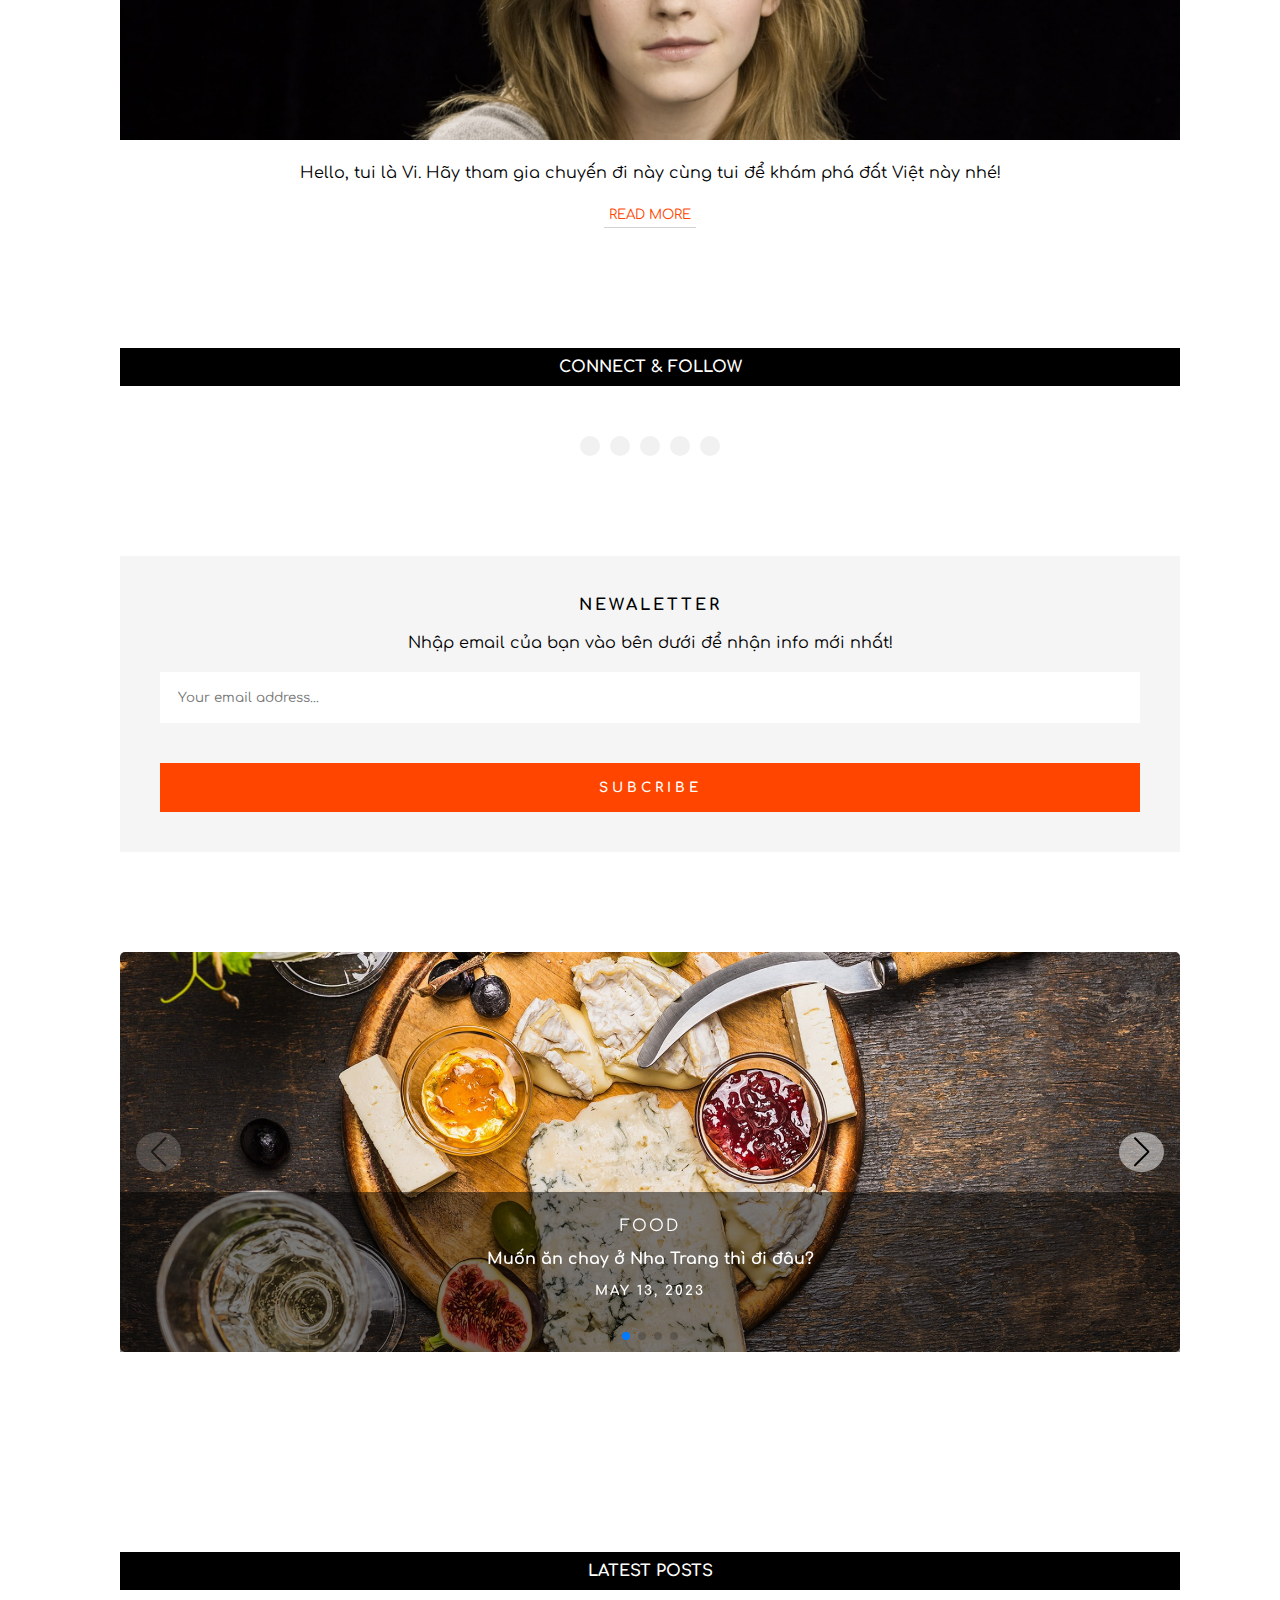
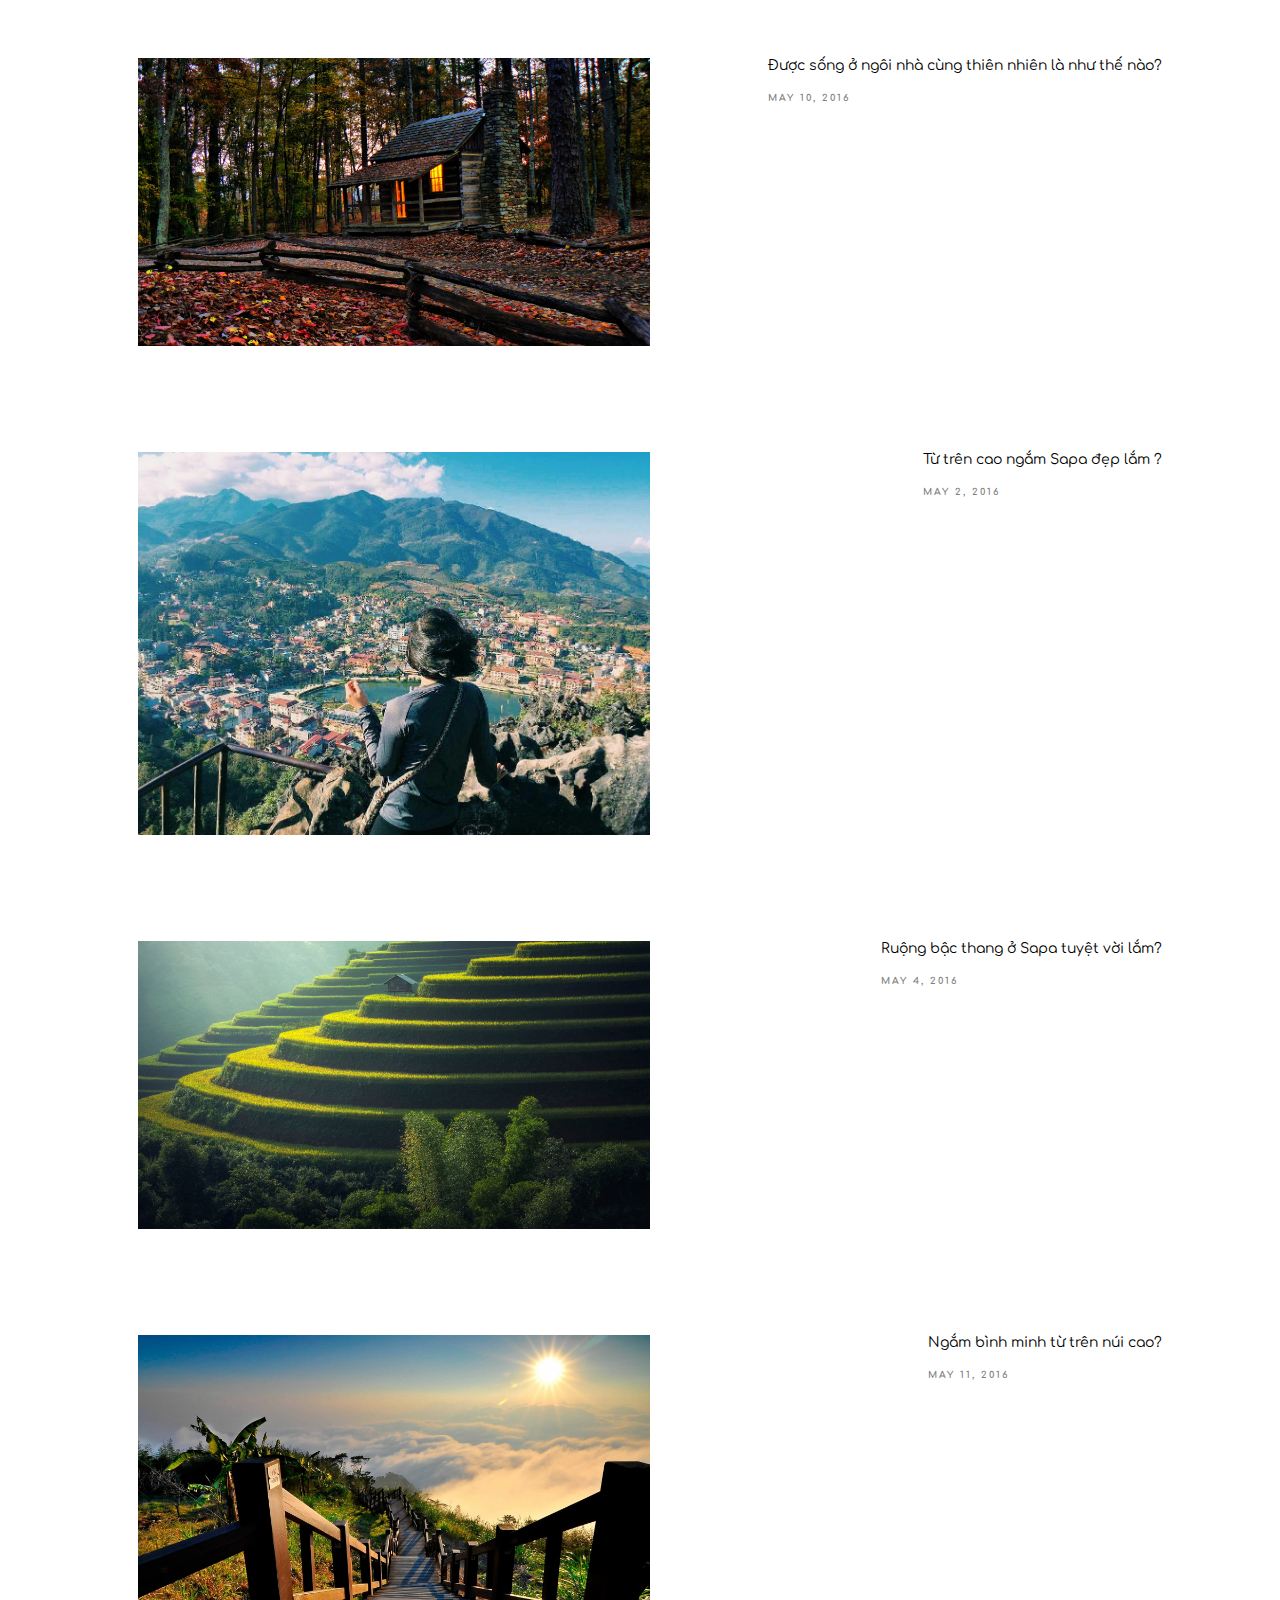
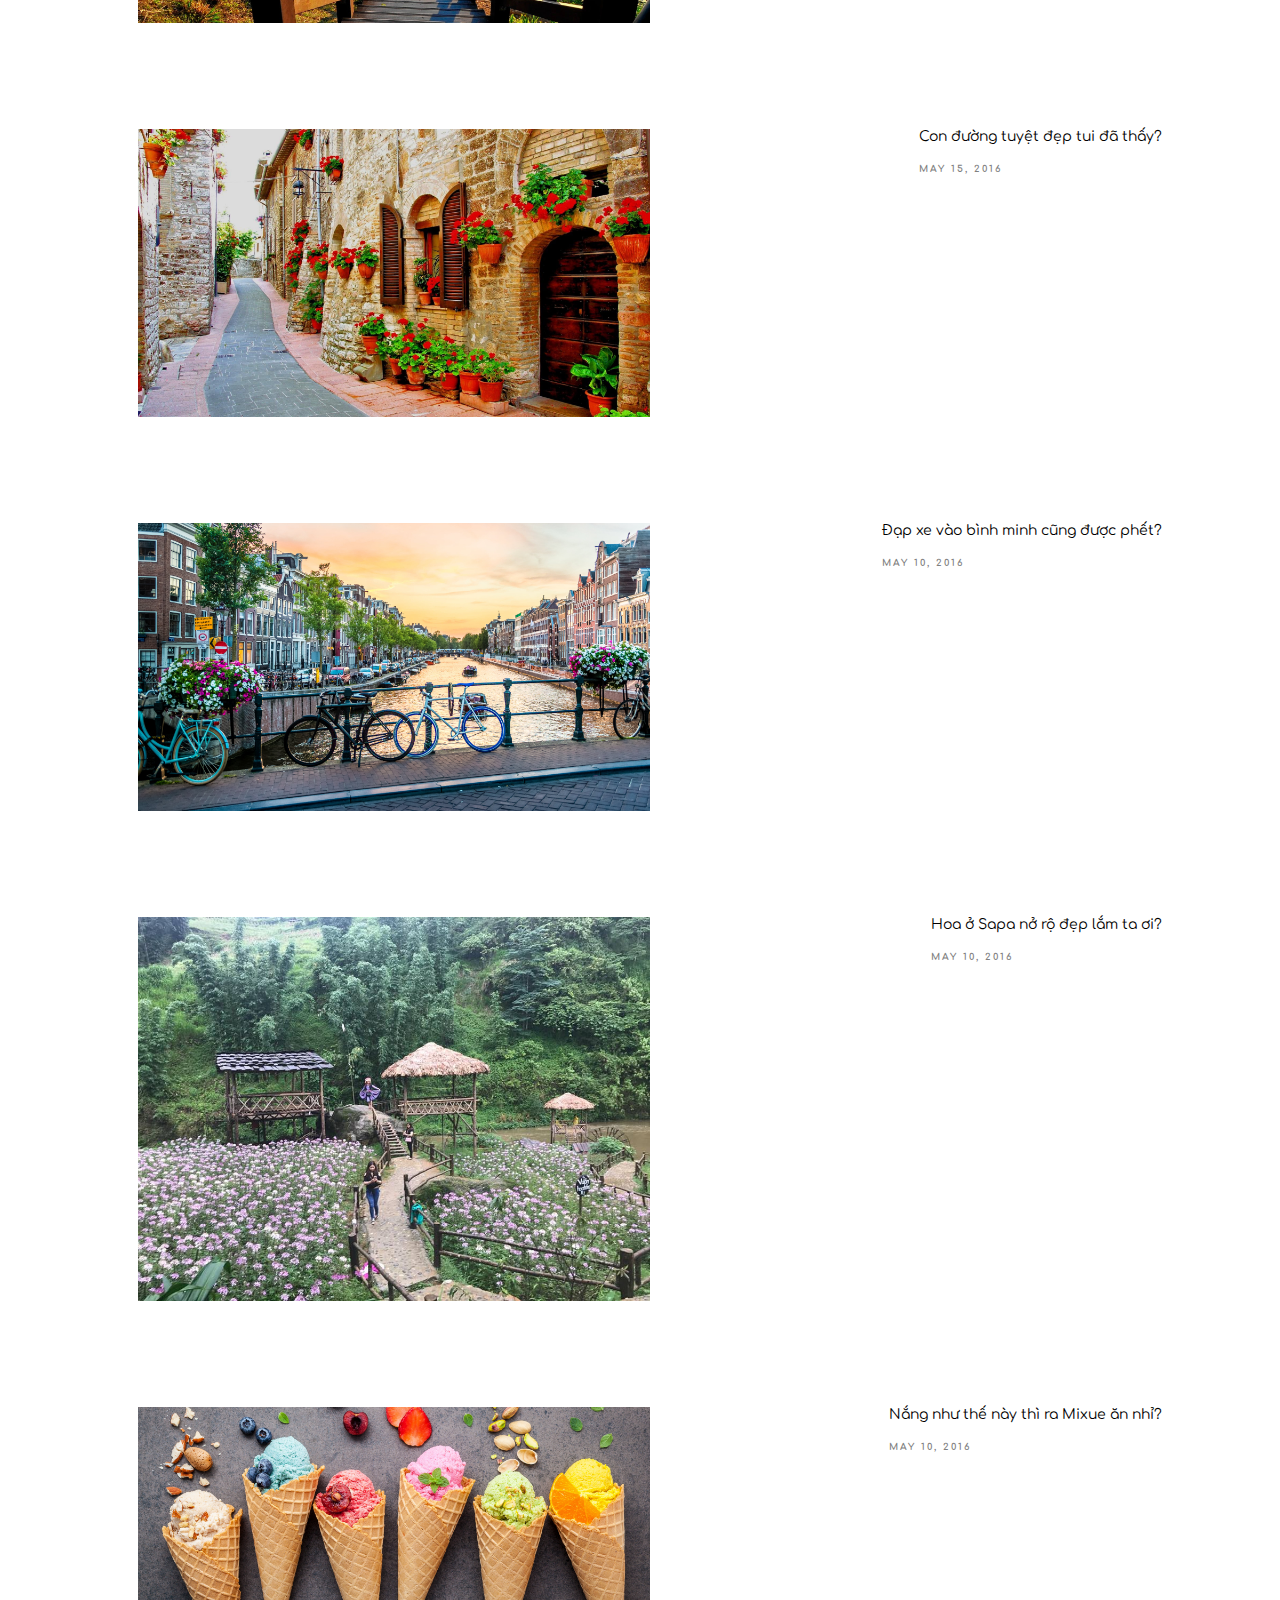
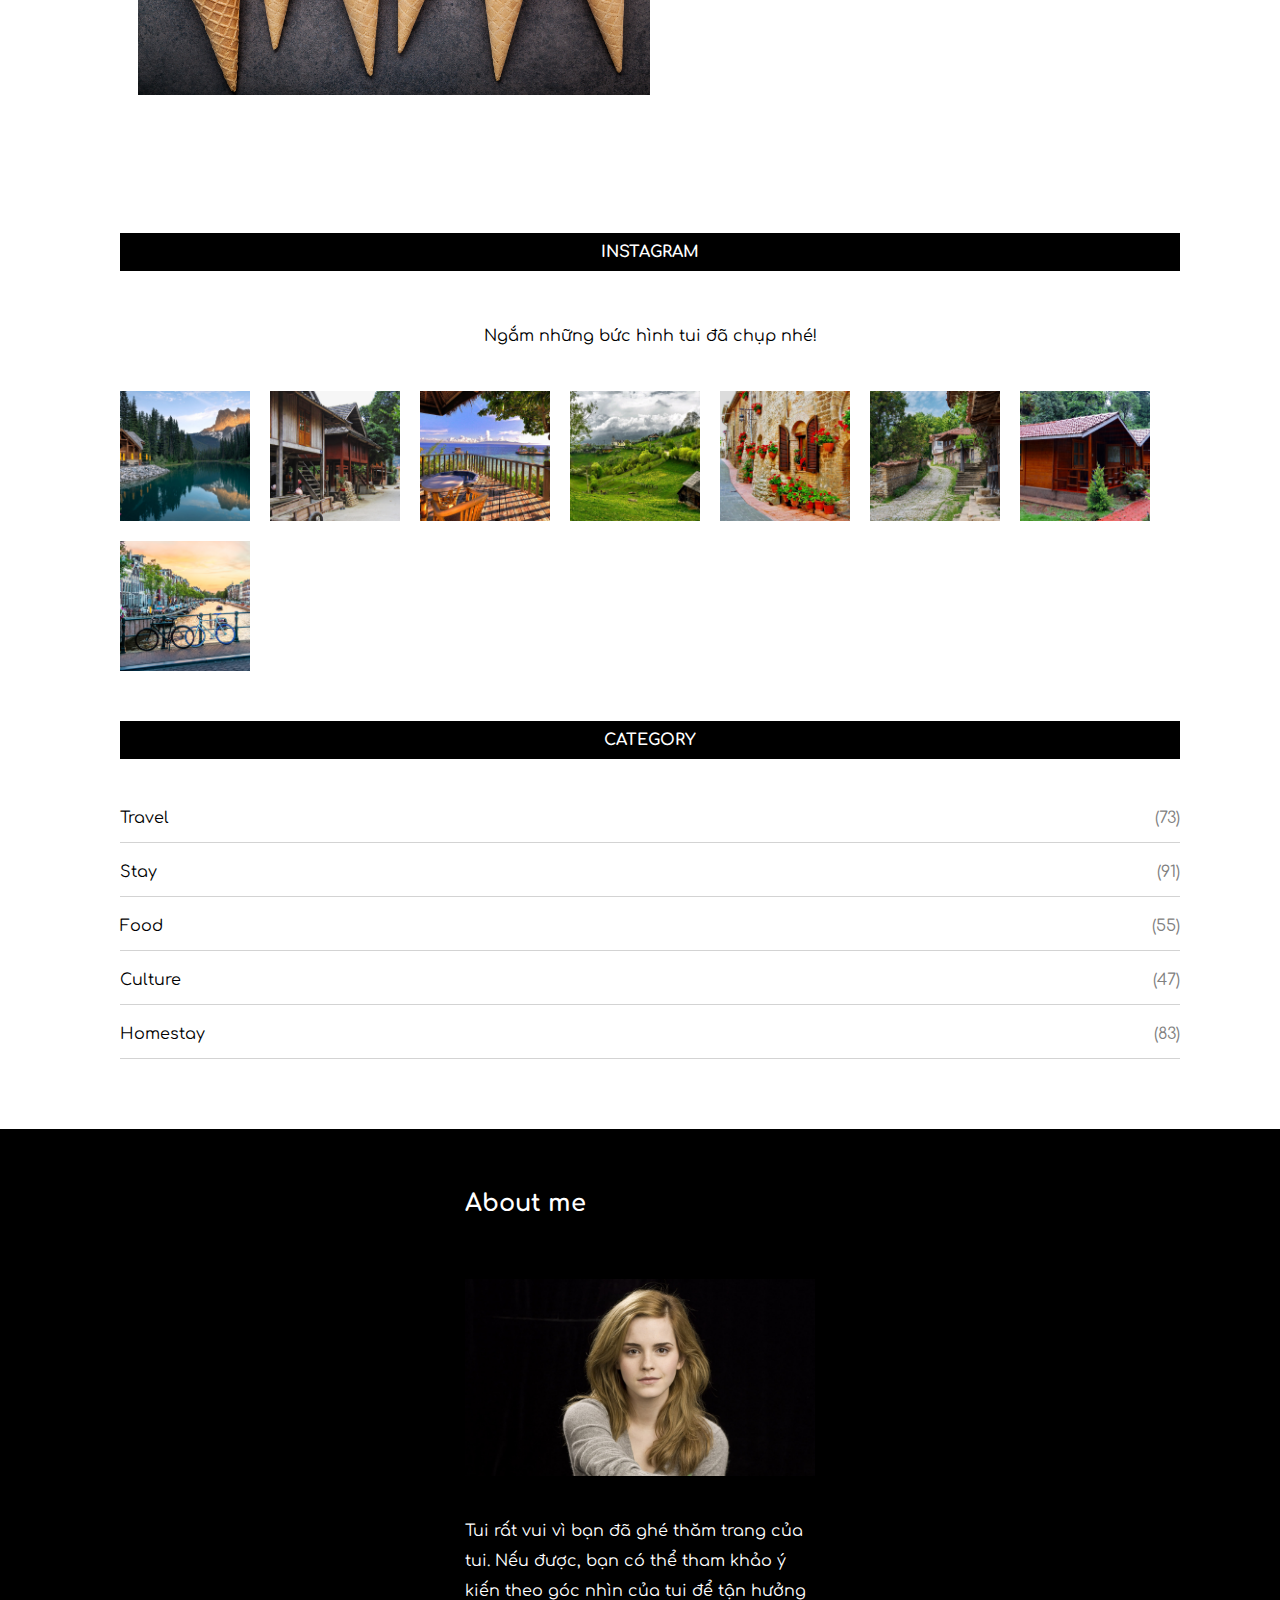
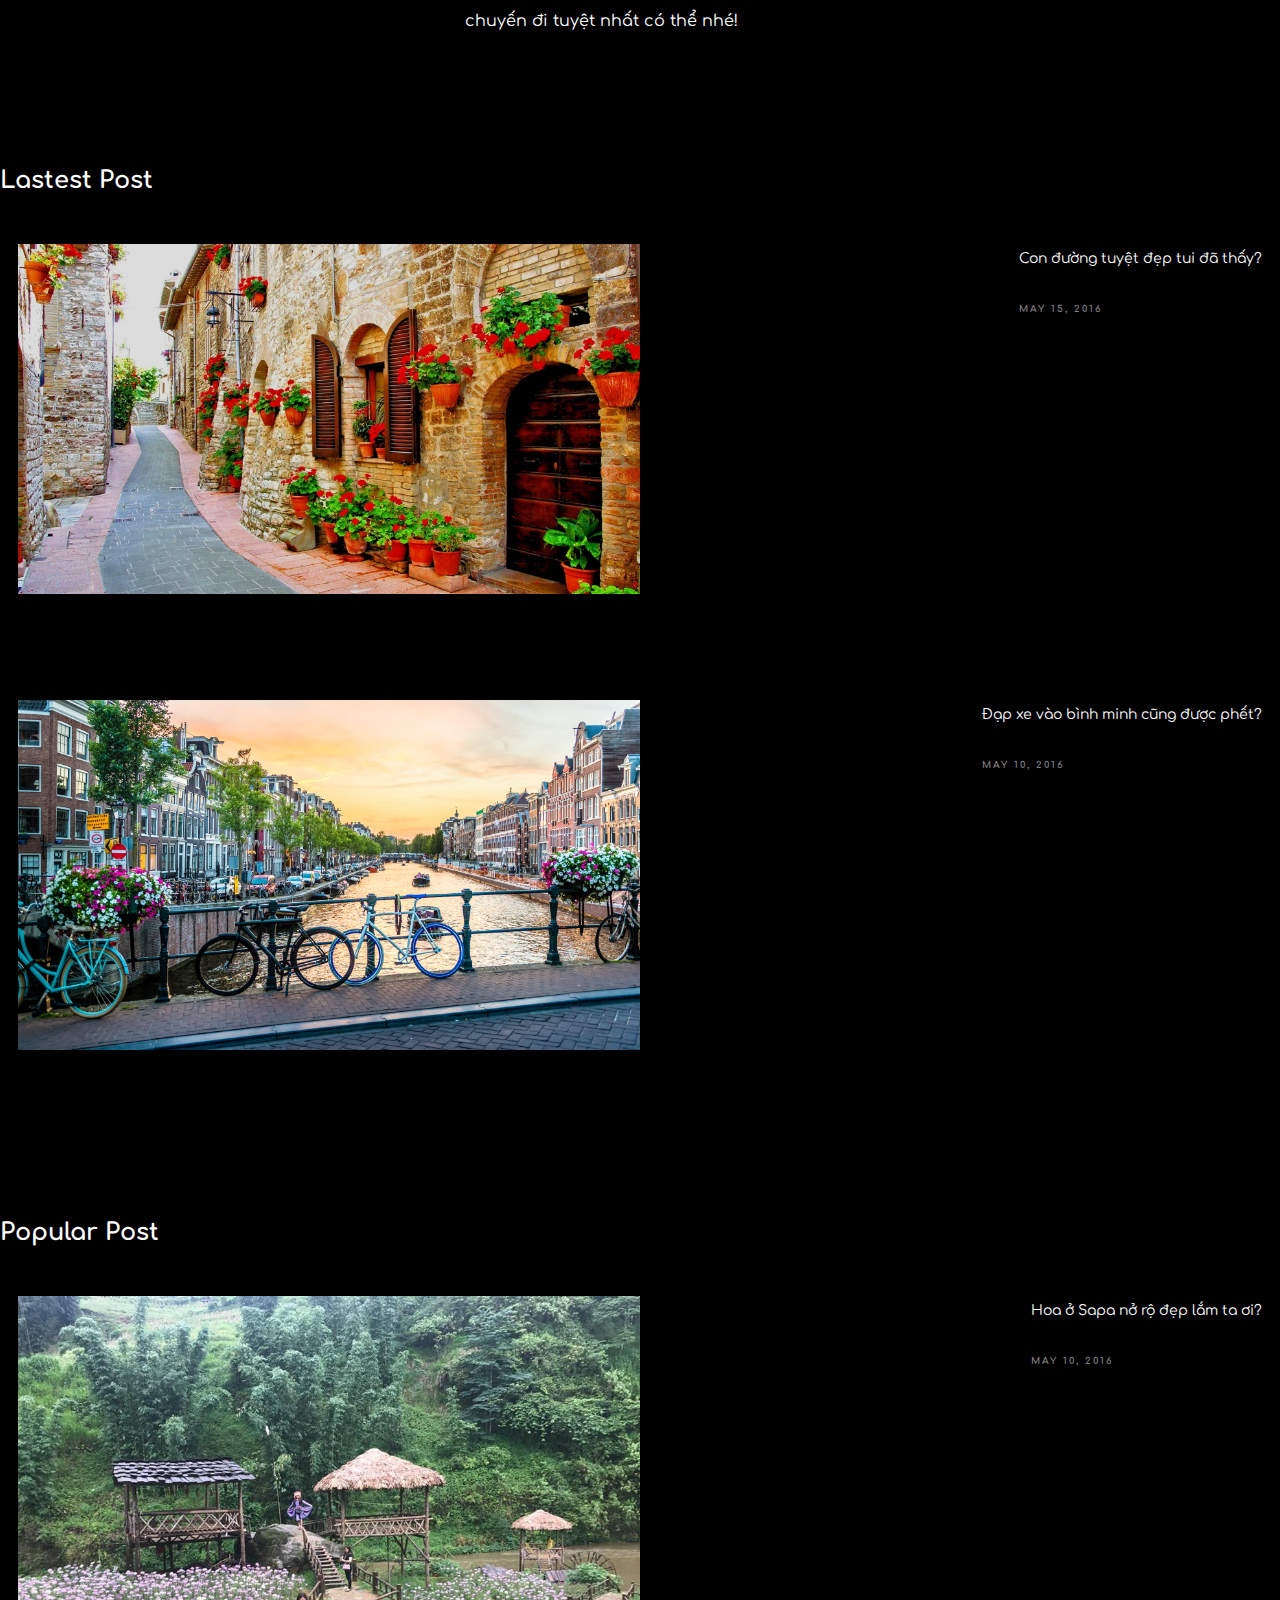
==== commit 7c299a58: "updateimg" ====
--- a/index.html
+++ b/index.html
@@ -402,7 +402,7 @@
                 </div>
     
                 <div class="post">
-                    <img src="img/pic15.jpg" alt="">
+                    <img src="img/PIC15.jpg" alt="">
                     <div class="post-info">
                         <p>Đạp xe vào bình minh cũng được phết? </p>
                         <h6>MAY 10, 2016</h6>
@@ -438,7 +438,7 @@
                 <img src="img/pic12.jpg" alt="">
                 <img src="img/pic13.jpg" alt="">
                 <img src="img/pic14.jpg" alt="">
-                <img src="img/pic15.jpg" alt="">
+                <img src="img/PIC15.jpg" alt="">
             </div>
          </div>
 
@@ -490,7 +490,7 @@
             </div>
     
             <div class="post">
-                <img src="img/pic15.jpg" alt="">
+                <img src="img/PIC15.jpg" alt="">
                 <div class="post-info">
                     <p>Đạp xe vào bình minh cũng được phết? </p>
                     <h6>MAY 10, 2016</h6>
@@ -528,7 +528,7 @@
           <img src="img/pic12.jpg" alt="">
           <img src="img/pic13.jpg" alt="">
           <img src="img/pic14.jpg" alt="">
-          <img src="img/pic15.jpg" alt=""> 
+          <img src="img/PIC15.jpg" alt=""> 
         </div>
         <div class="follow-icon">
           <ion-icon name="logo-instagram"></ion-icon>
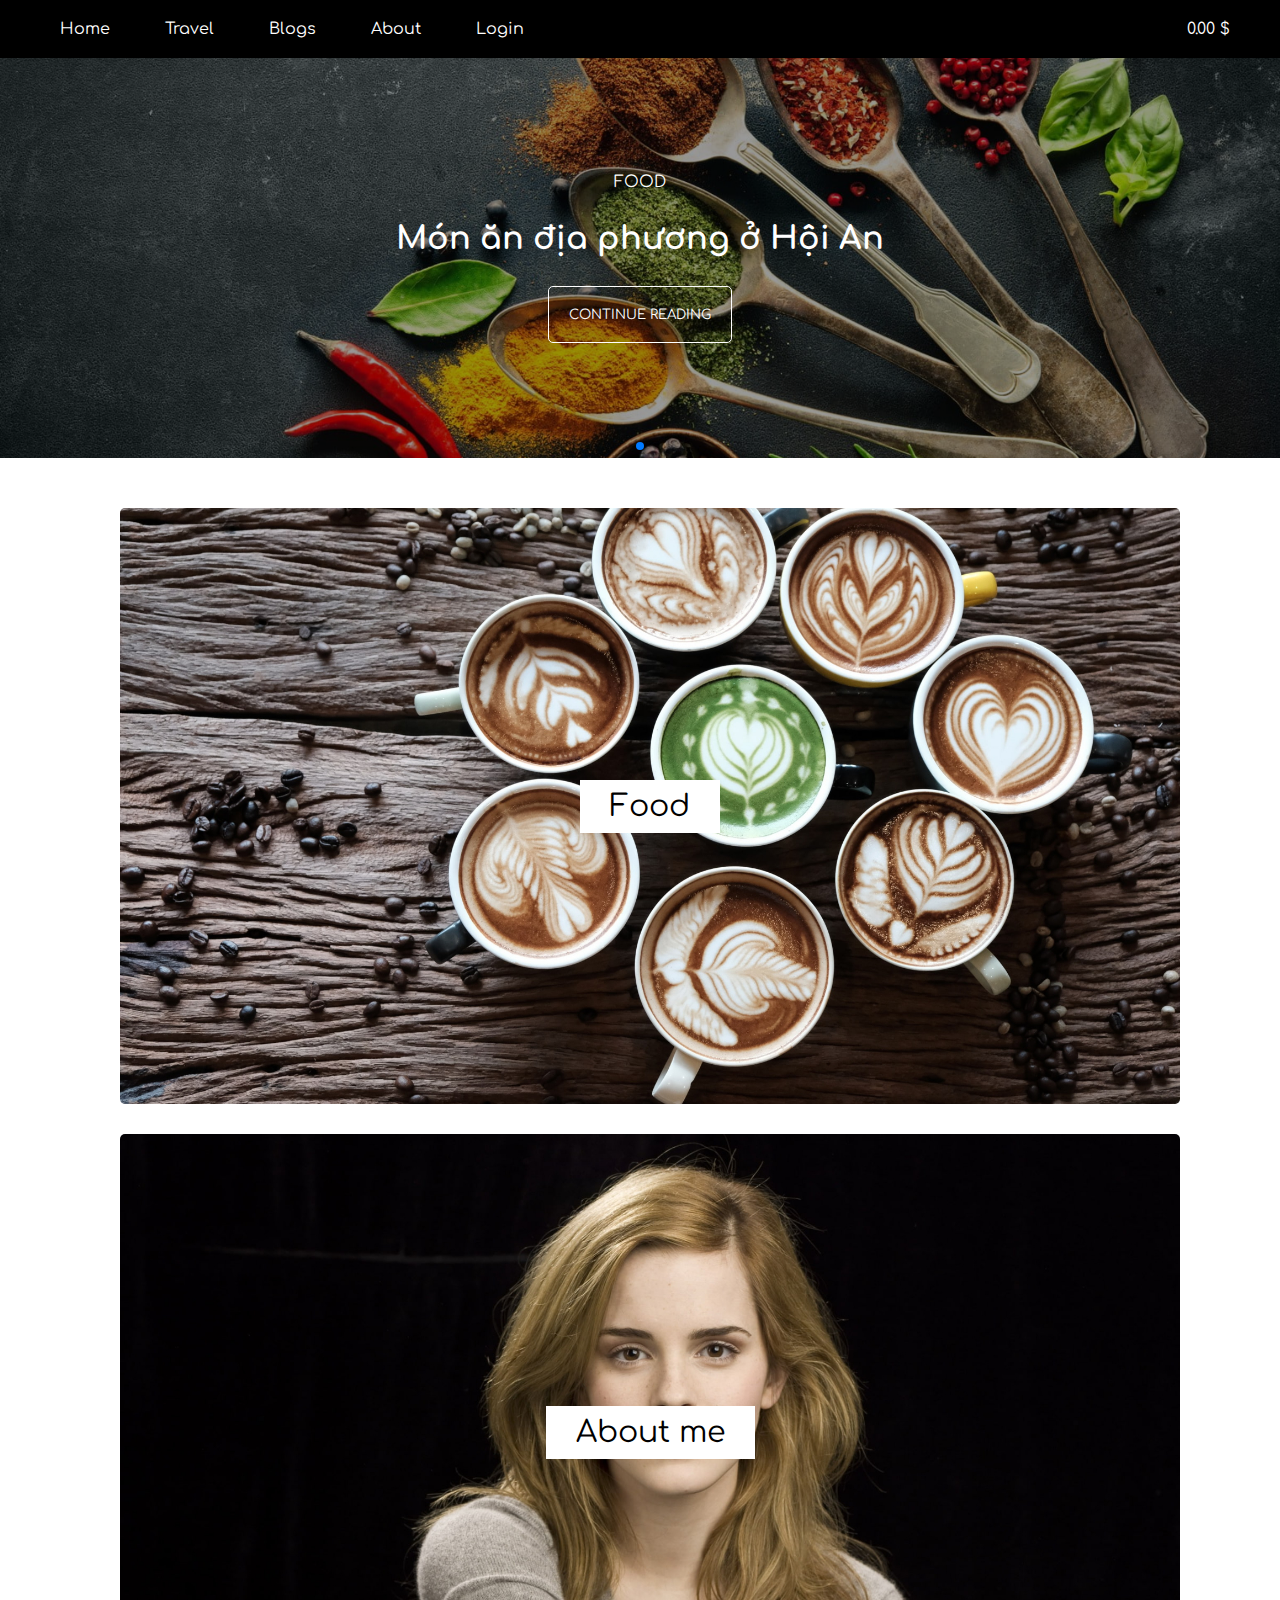
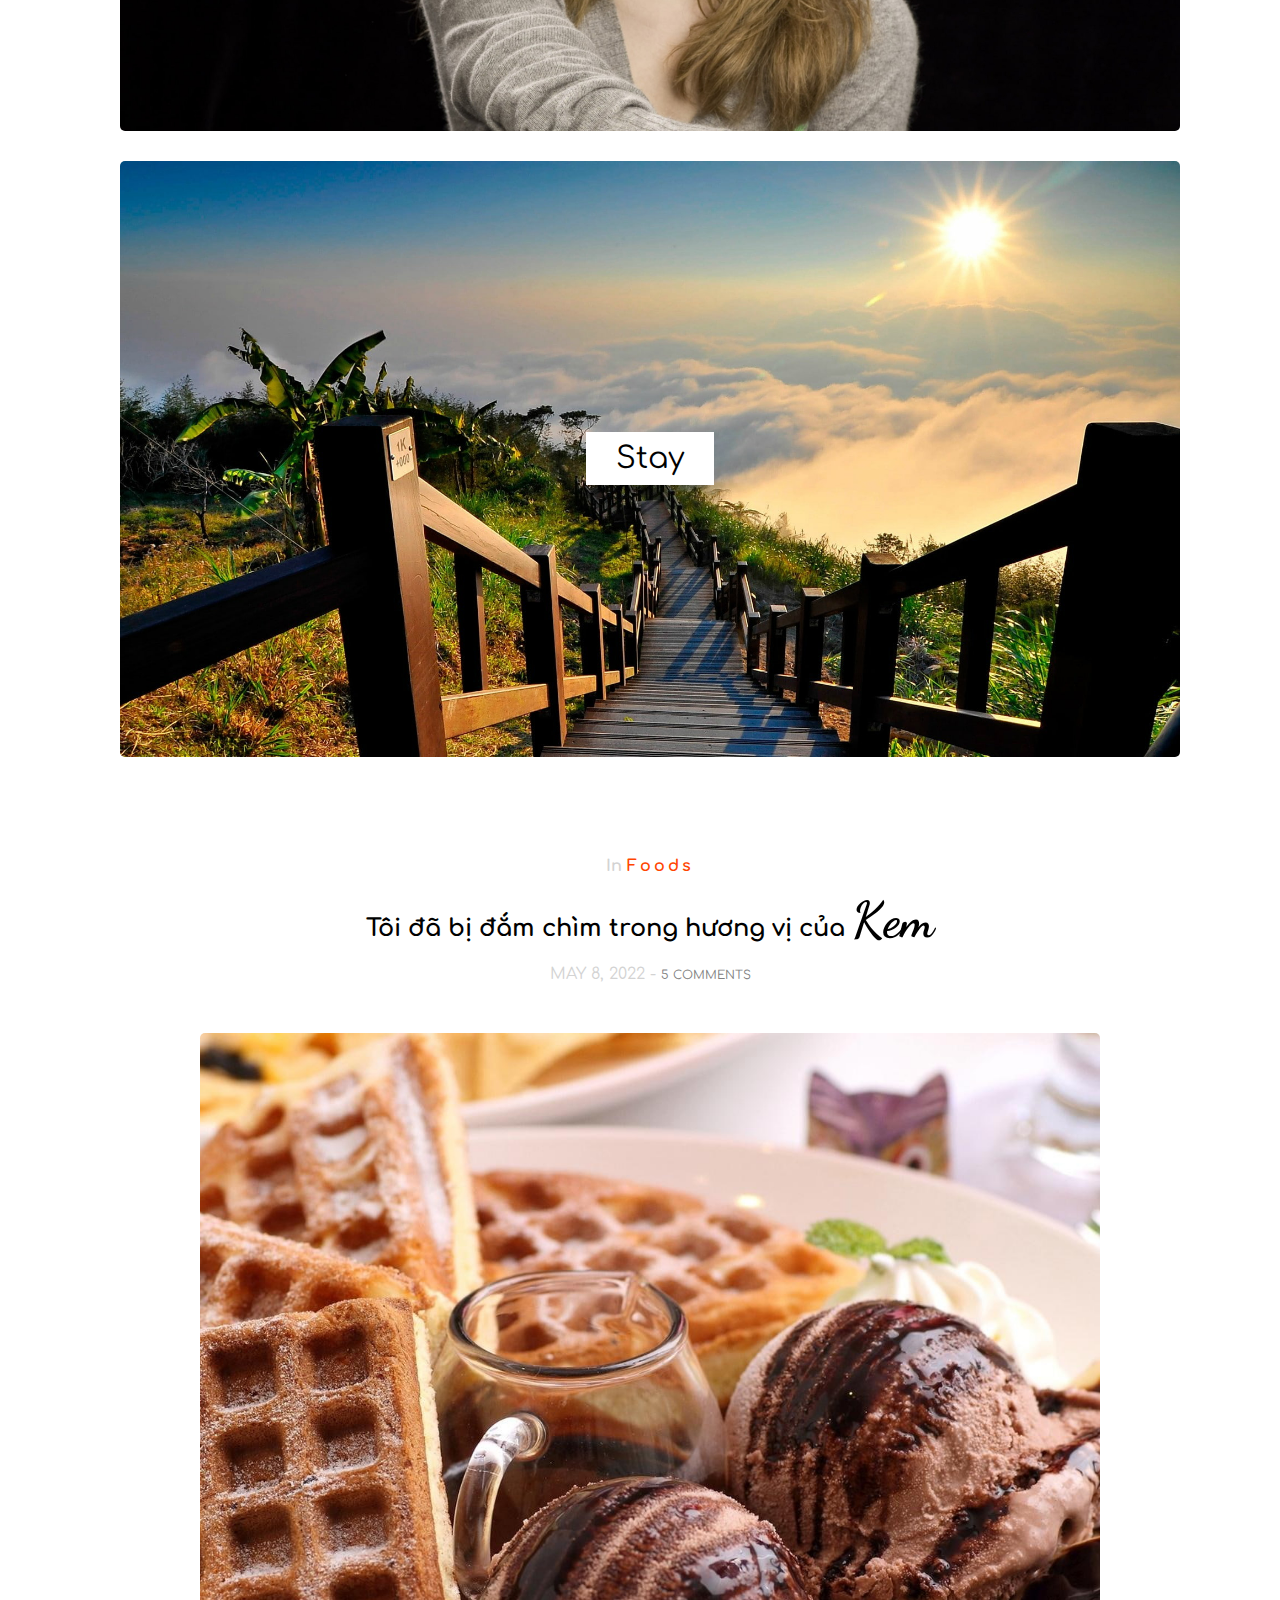
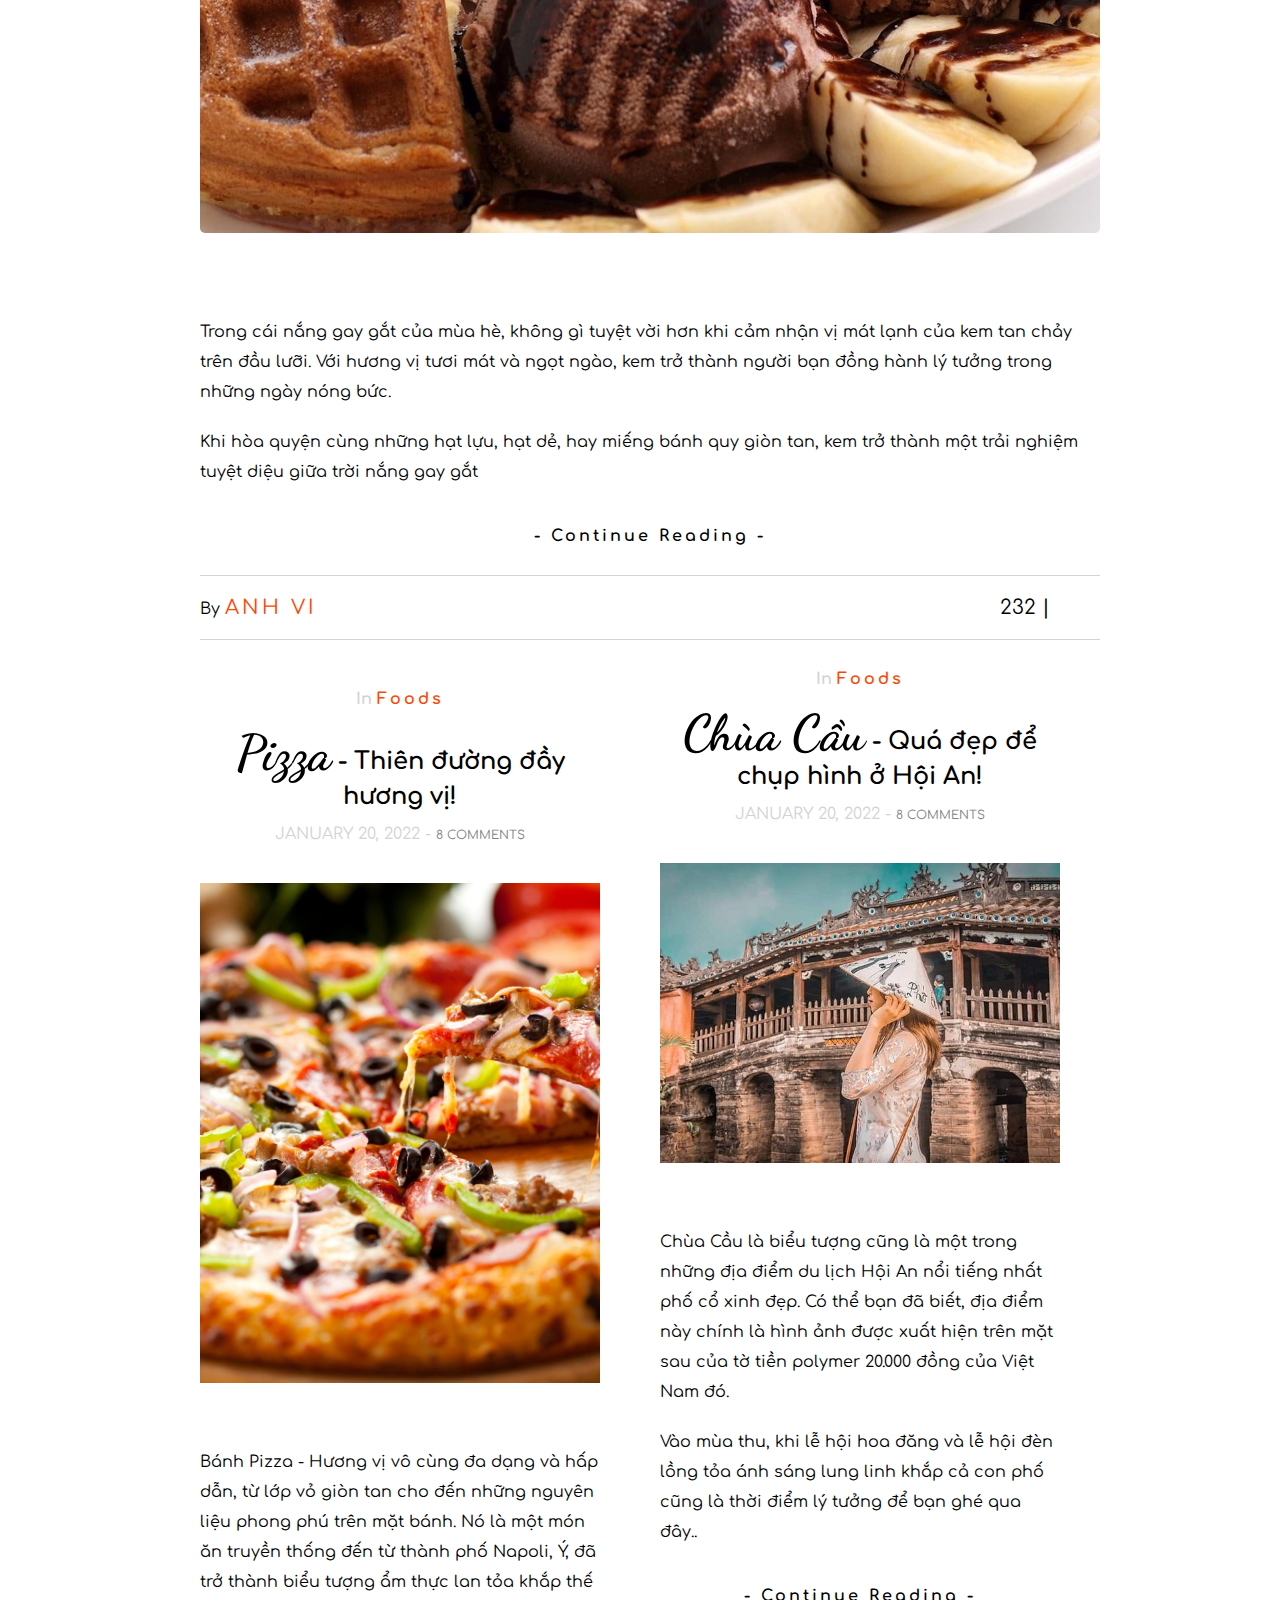
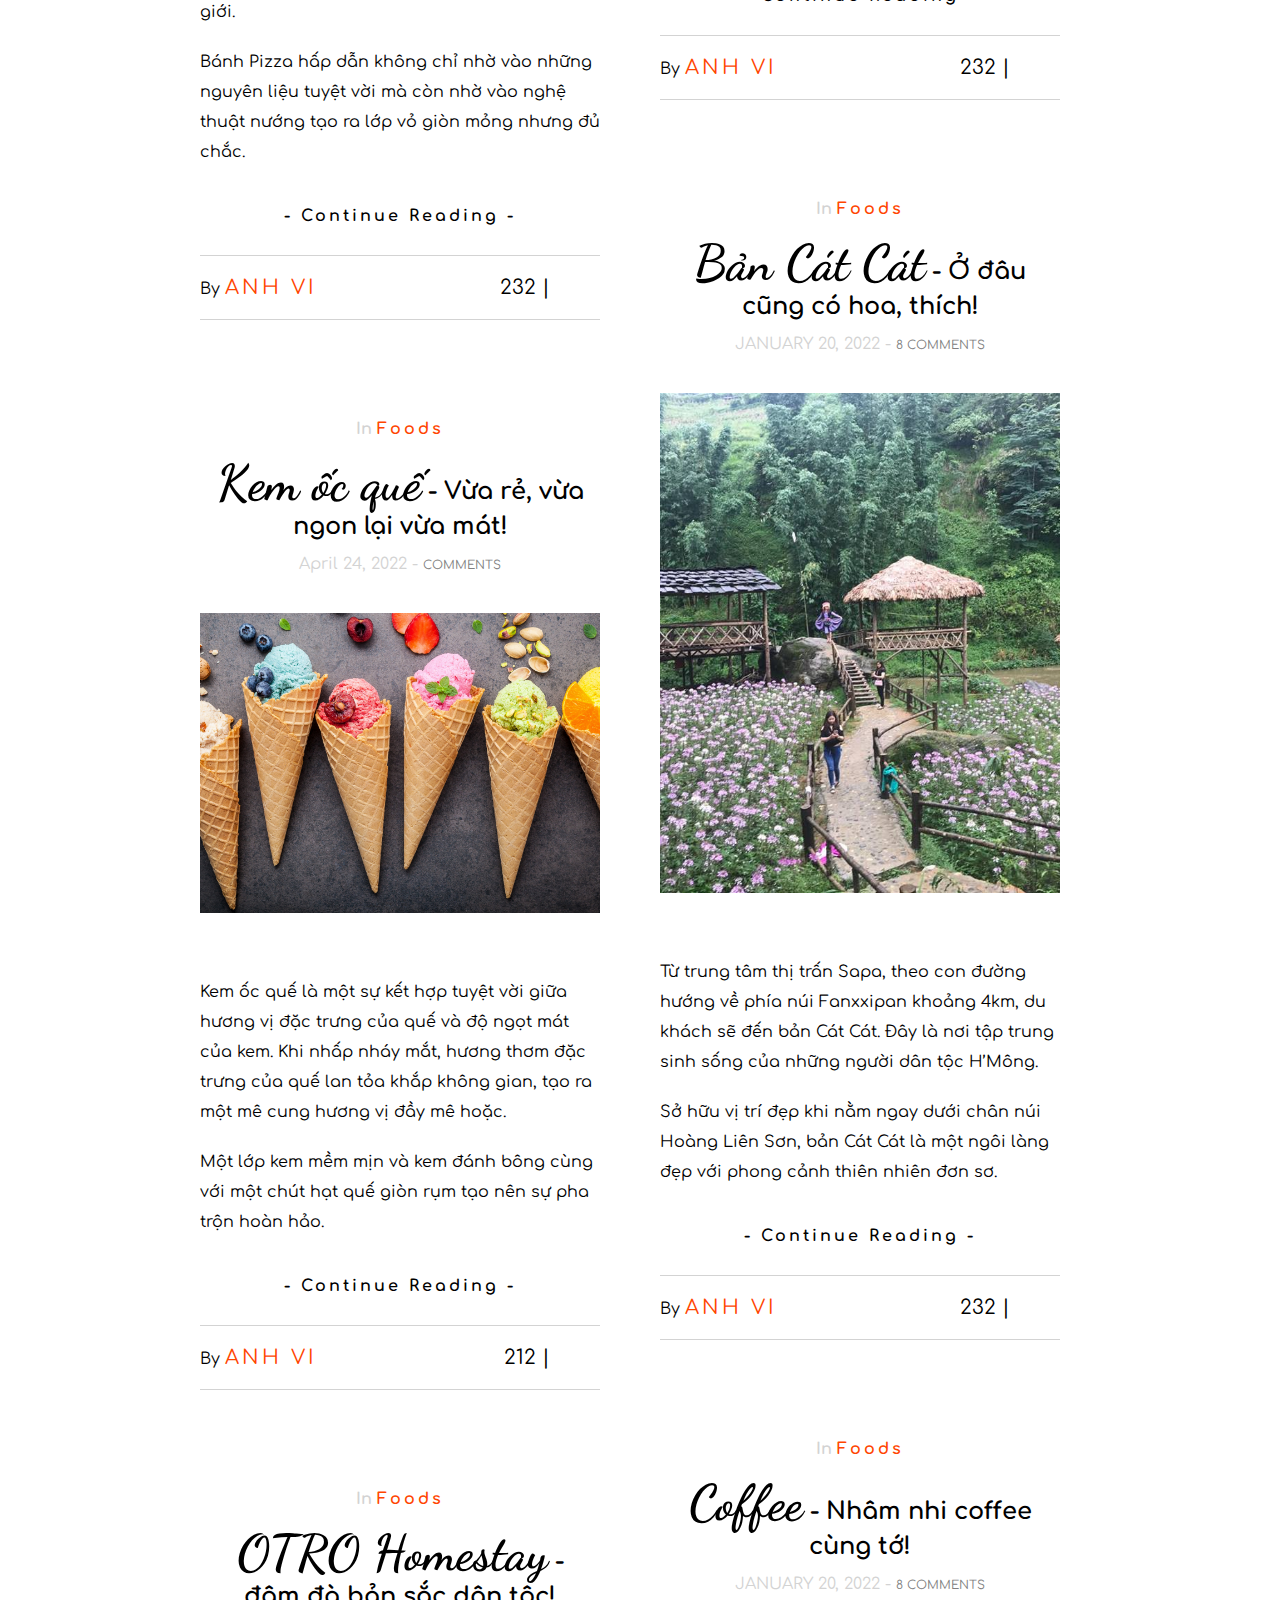
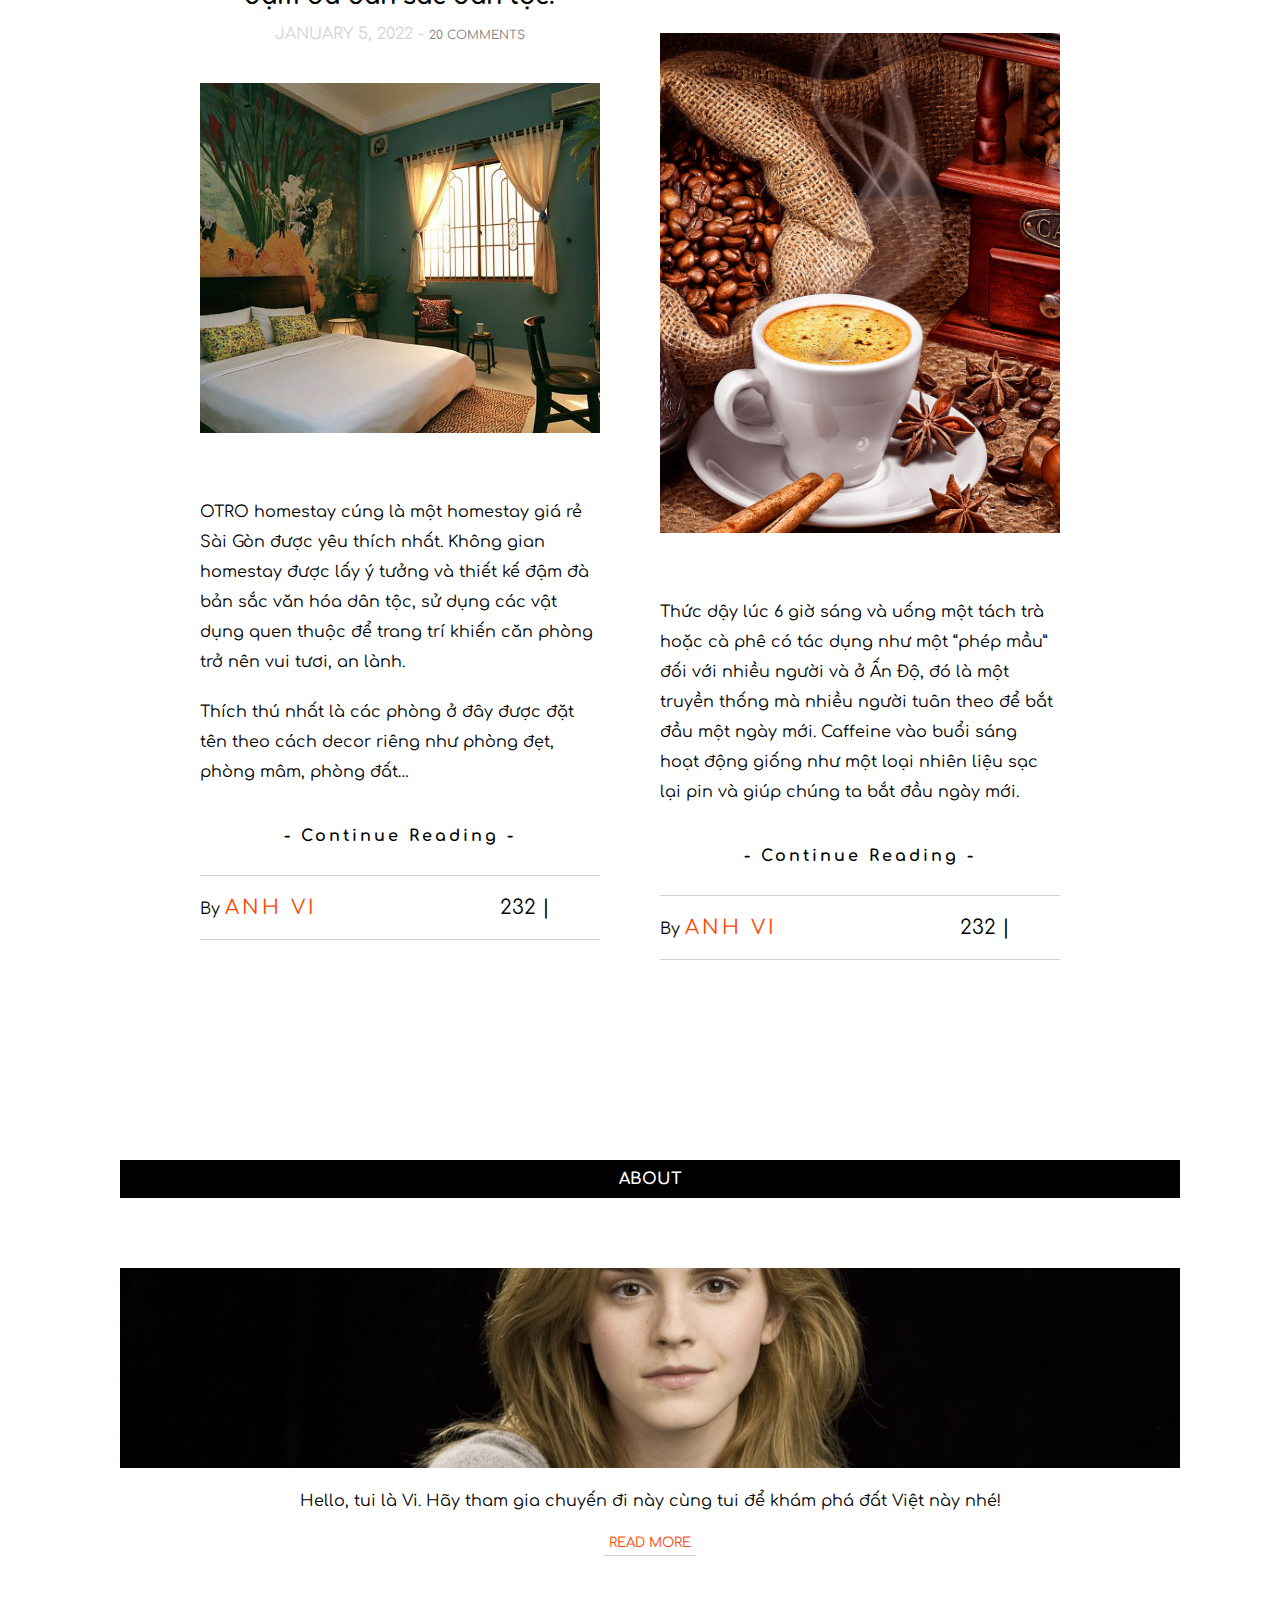
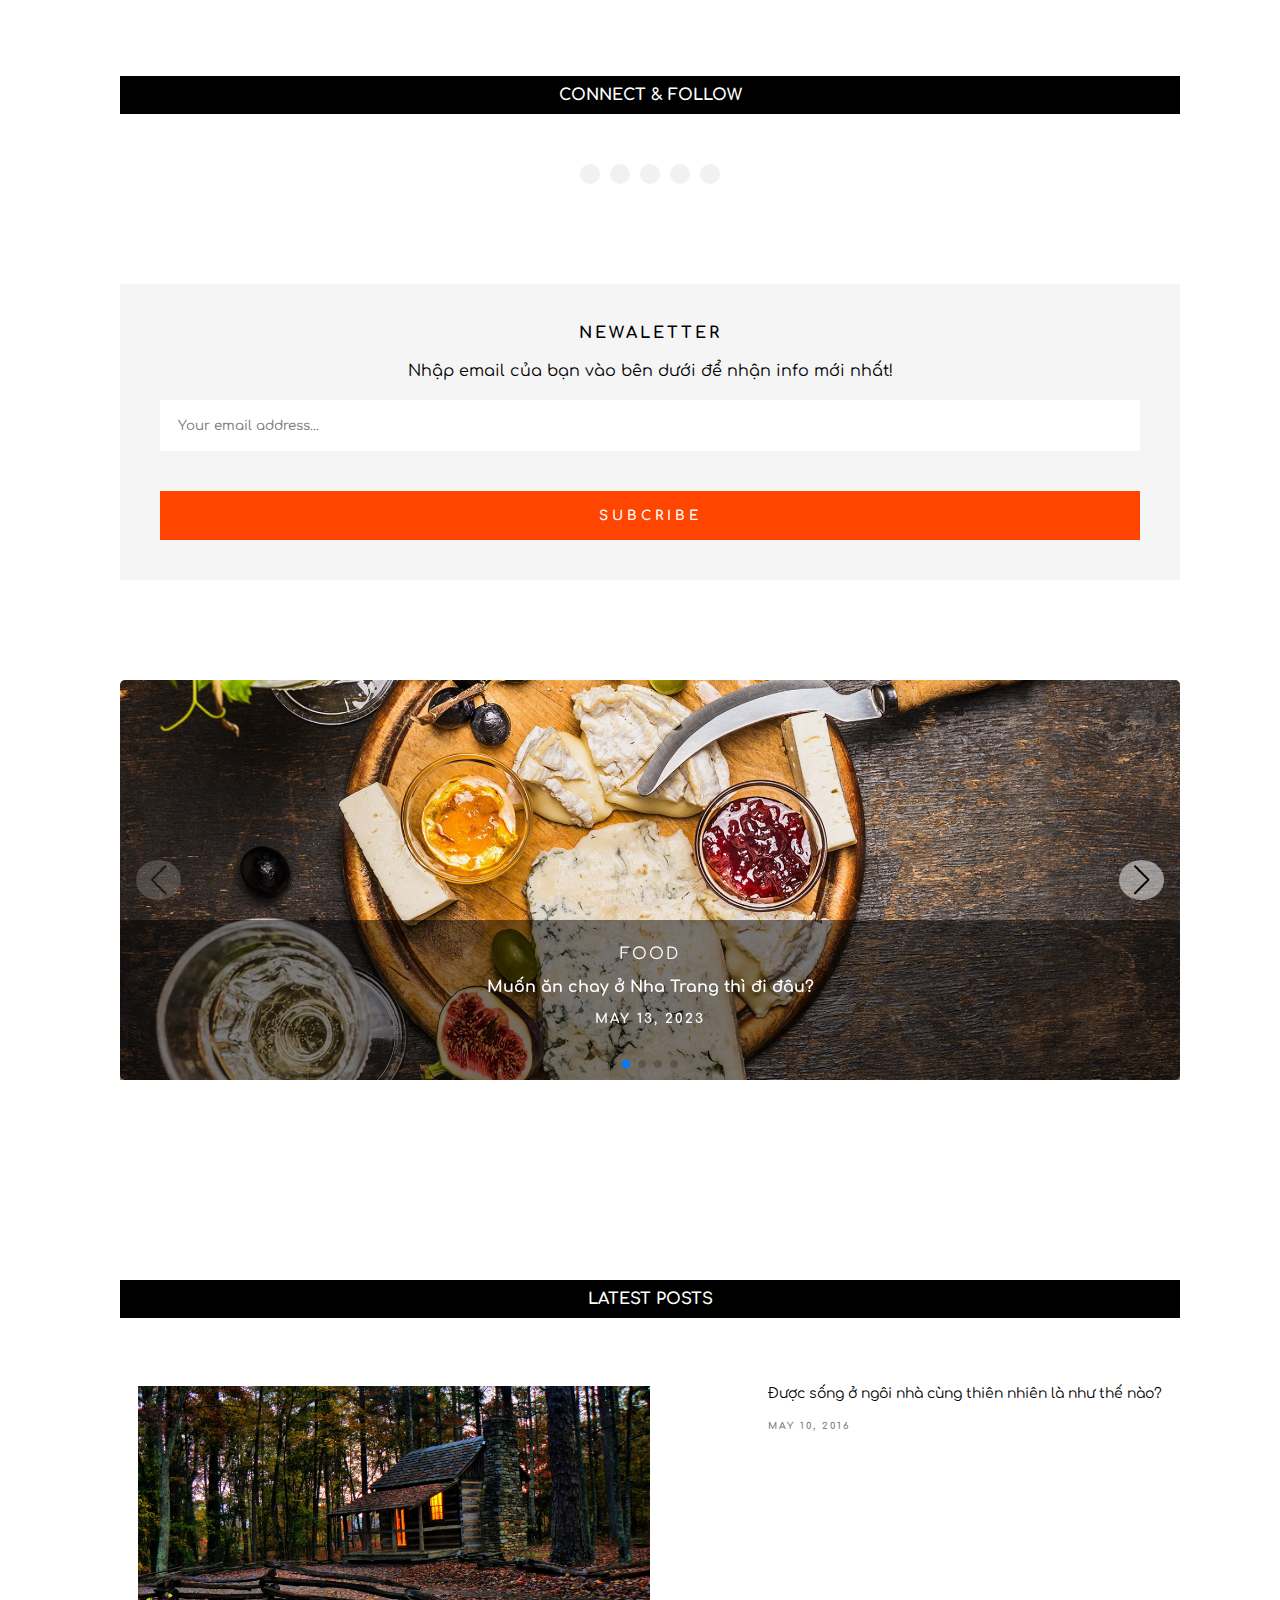
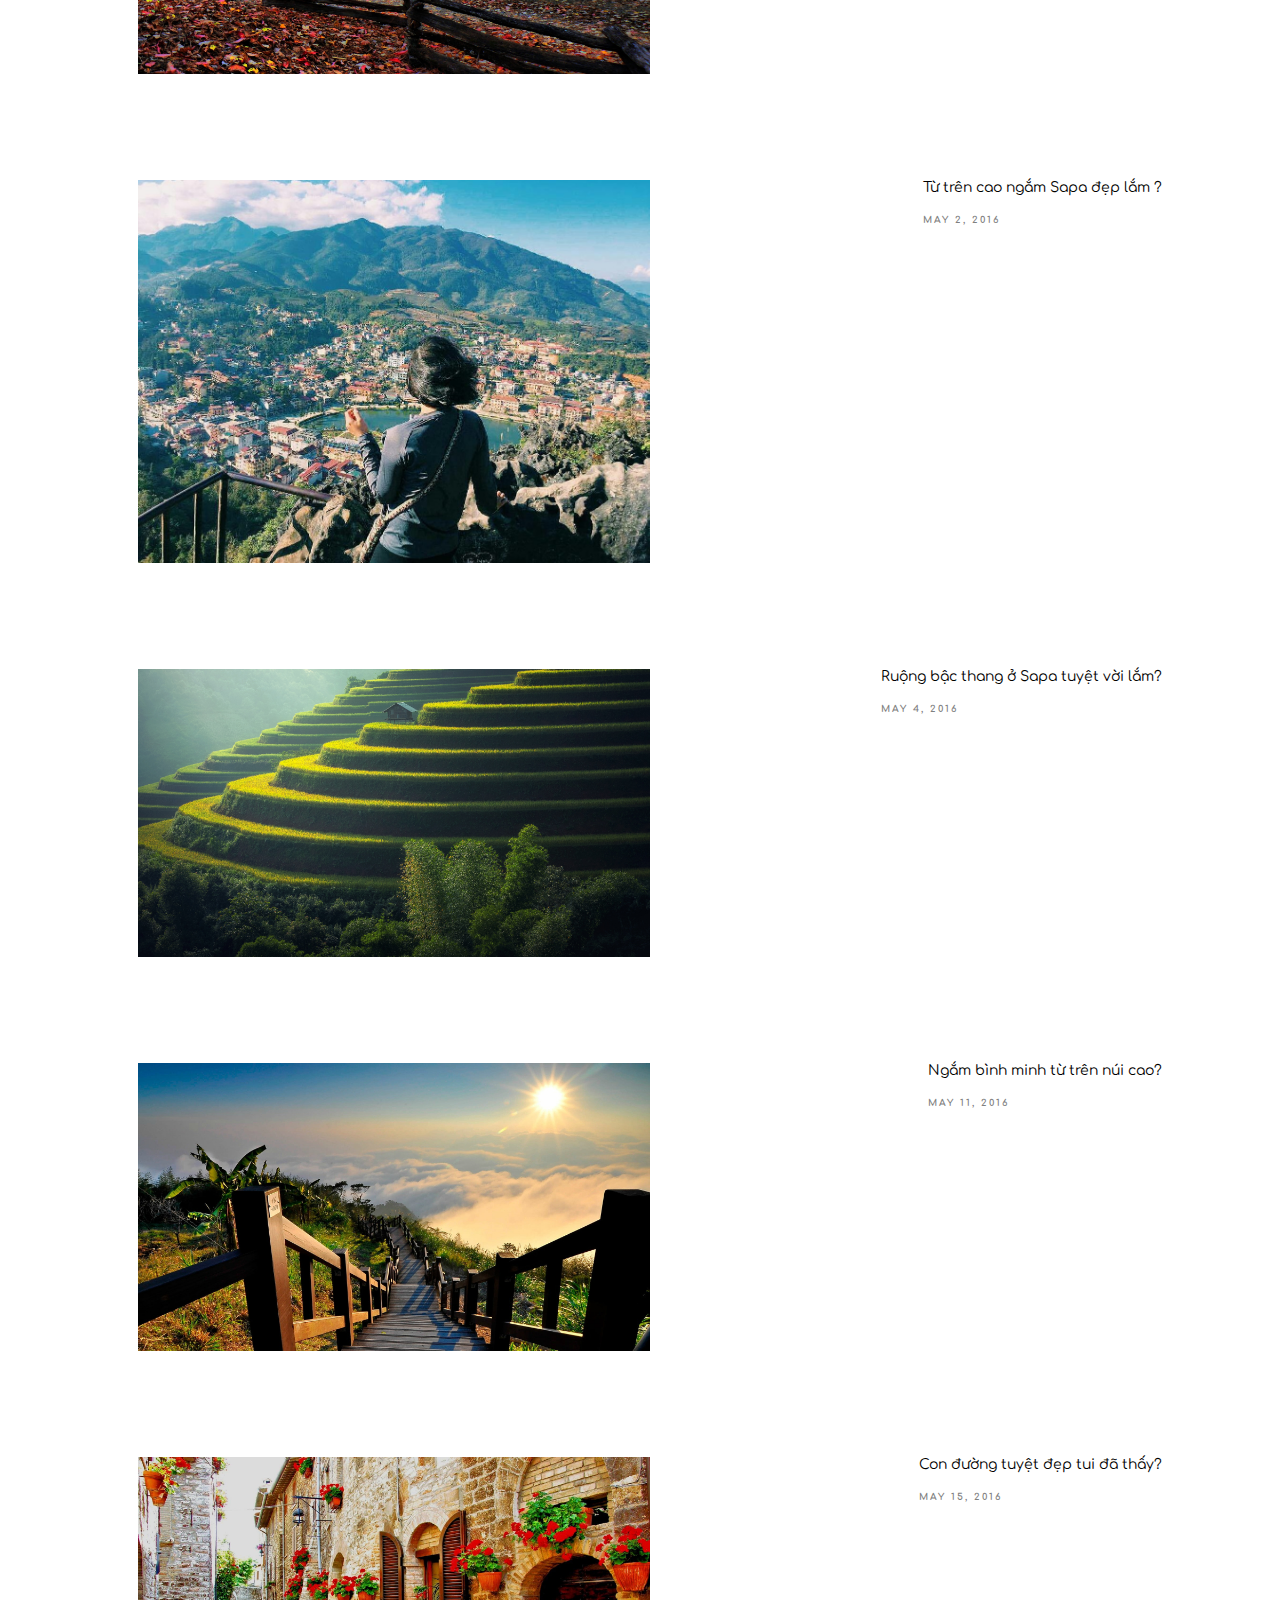
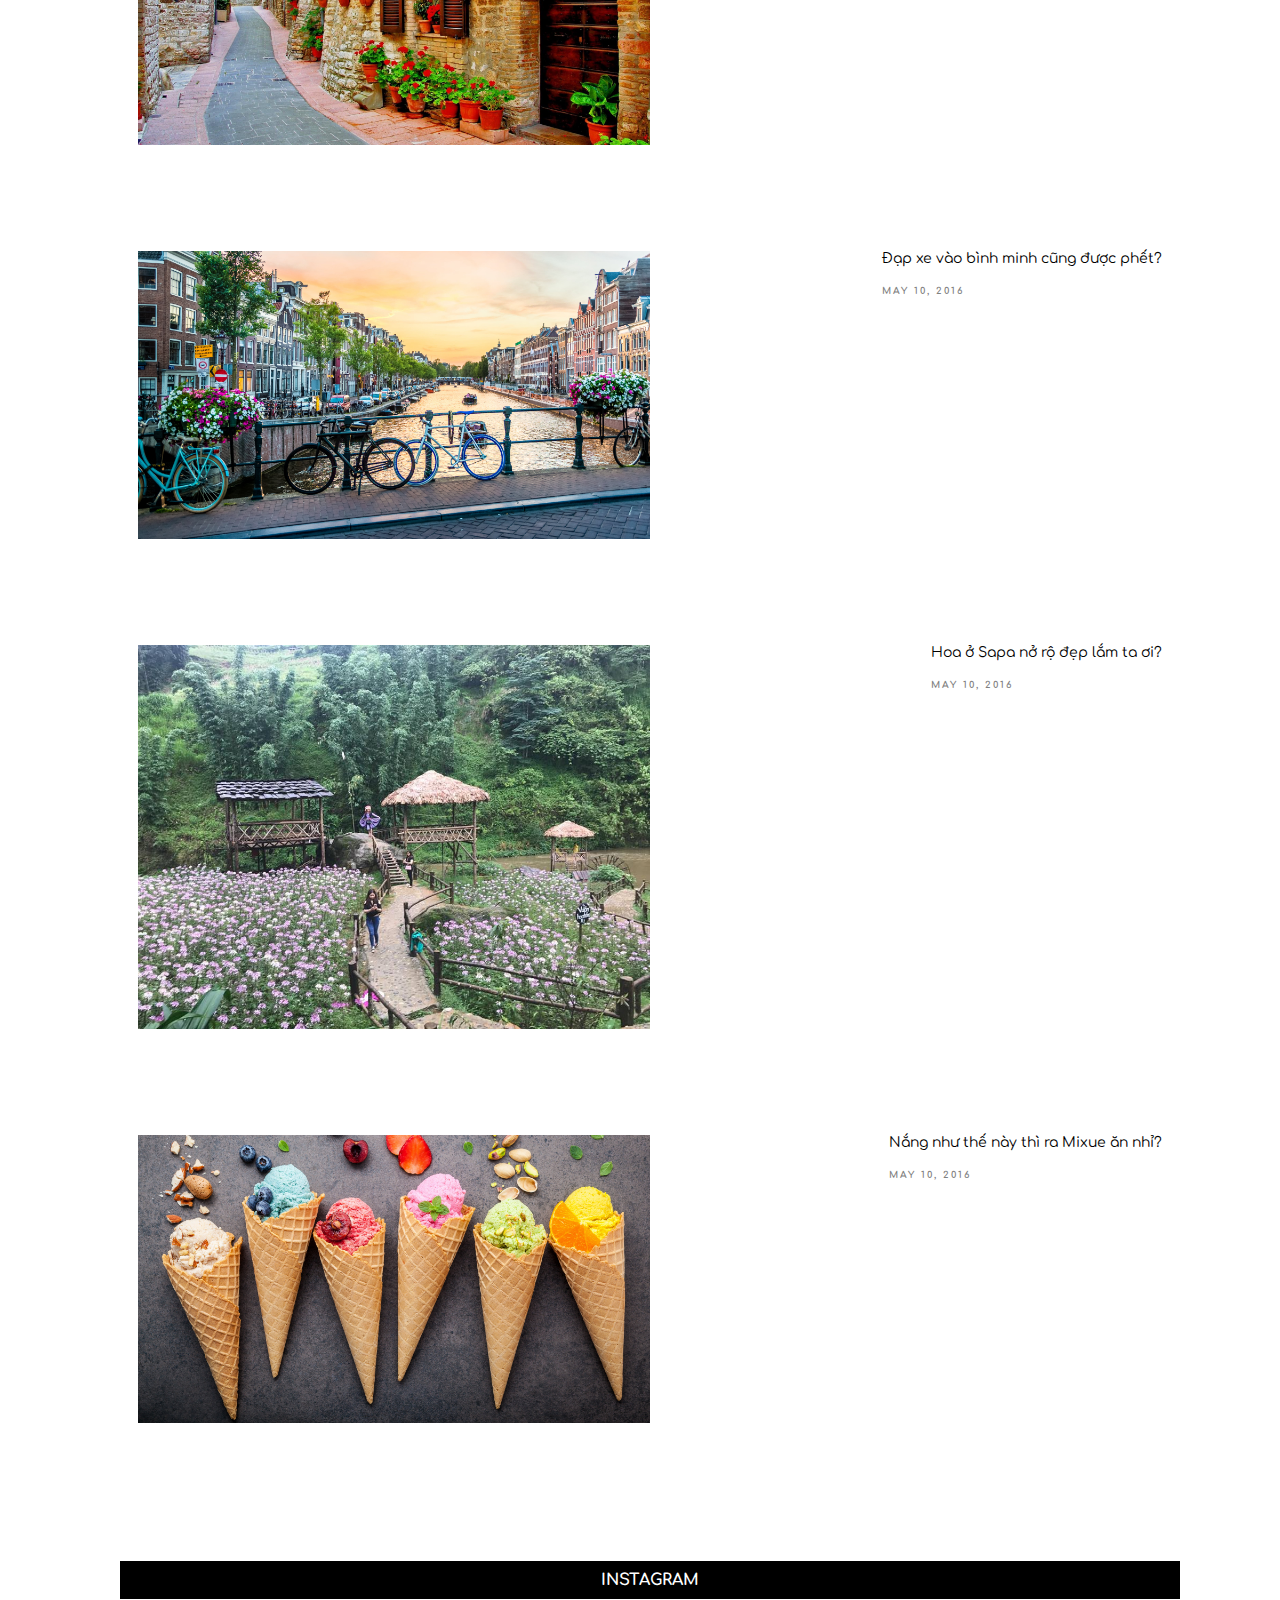
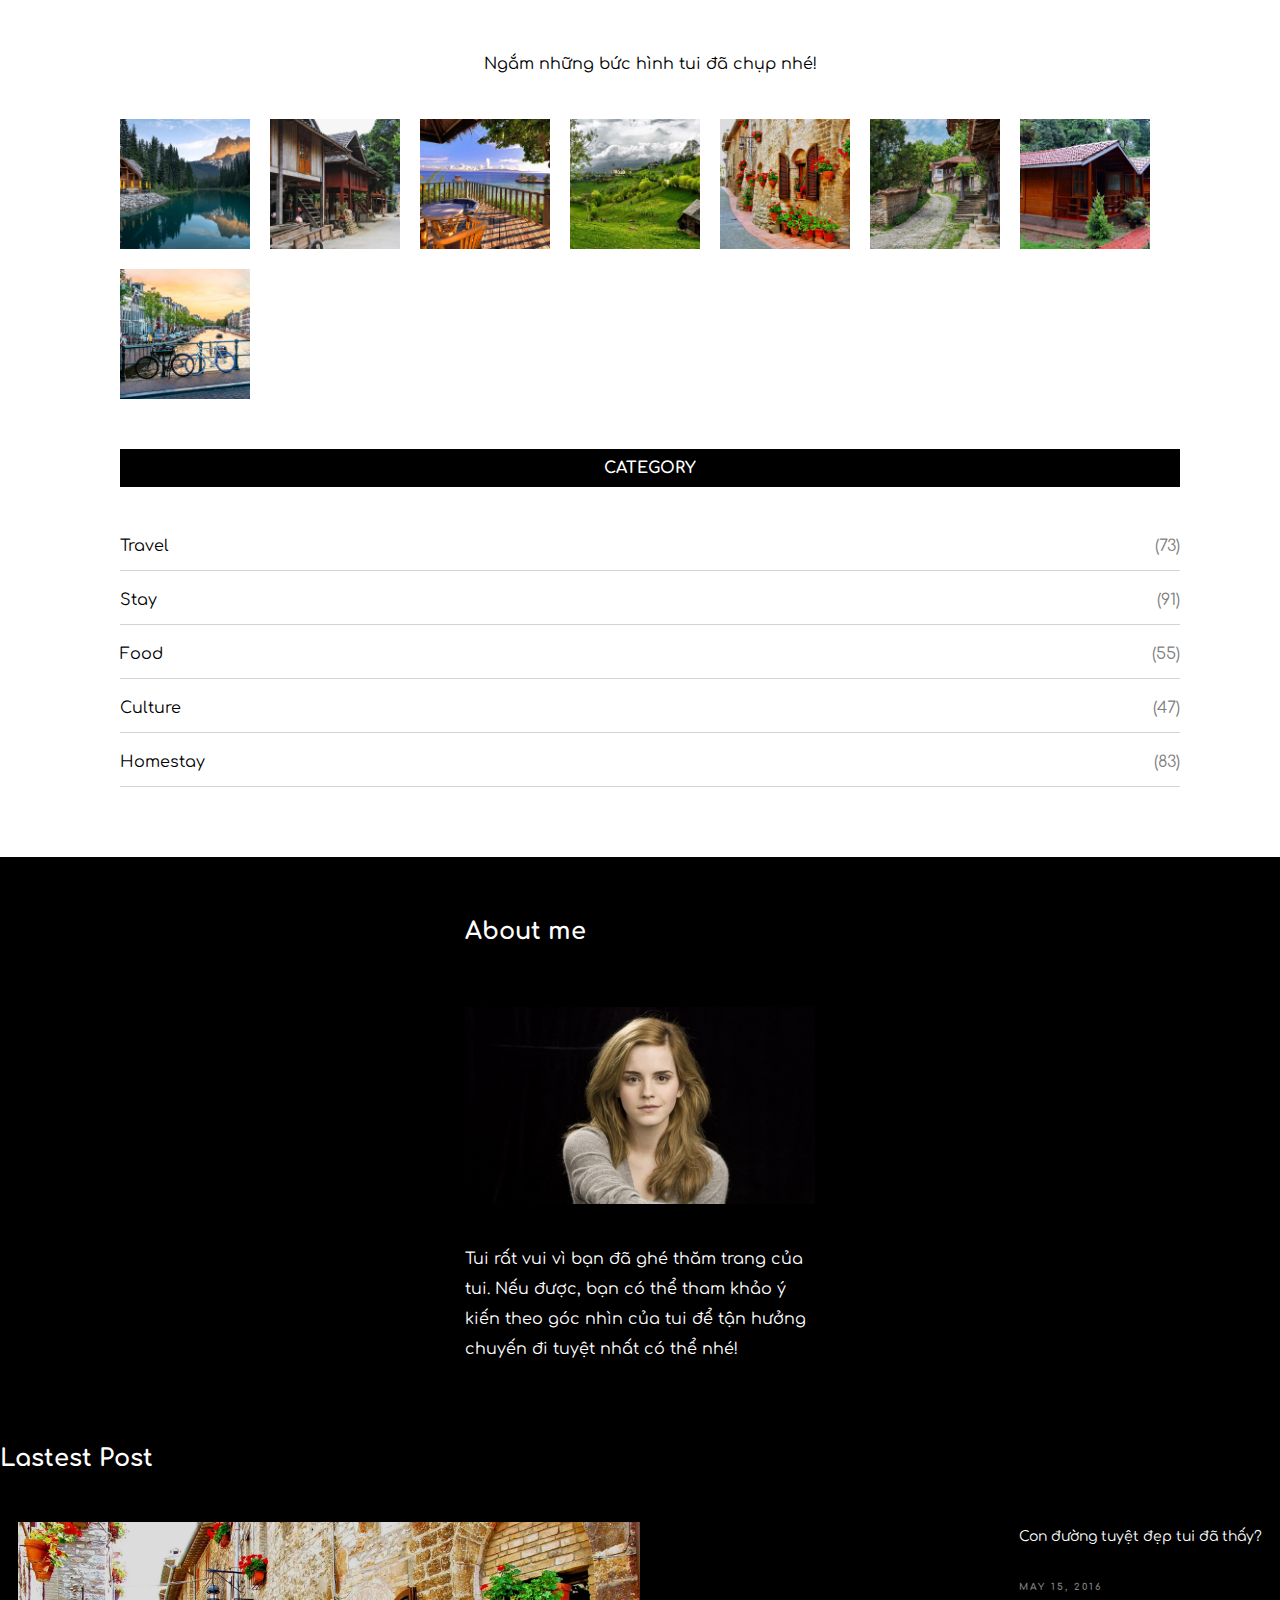
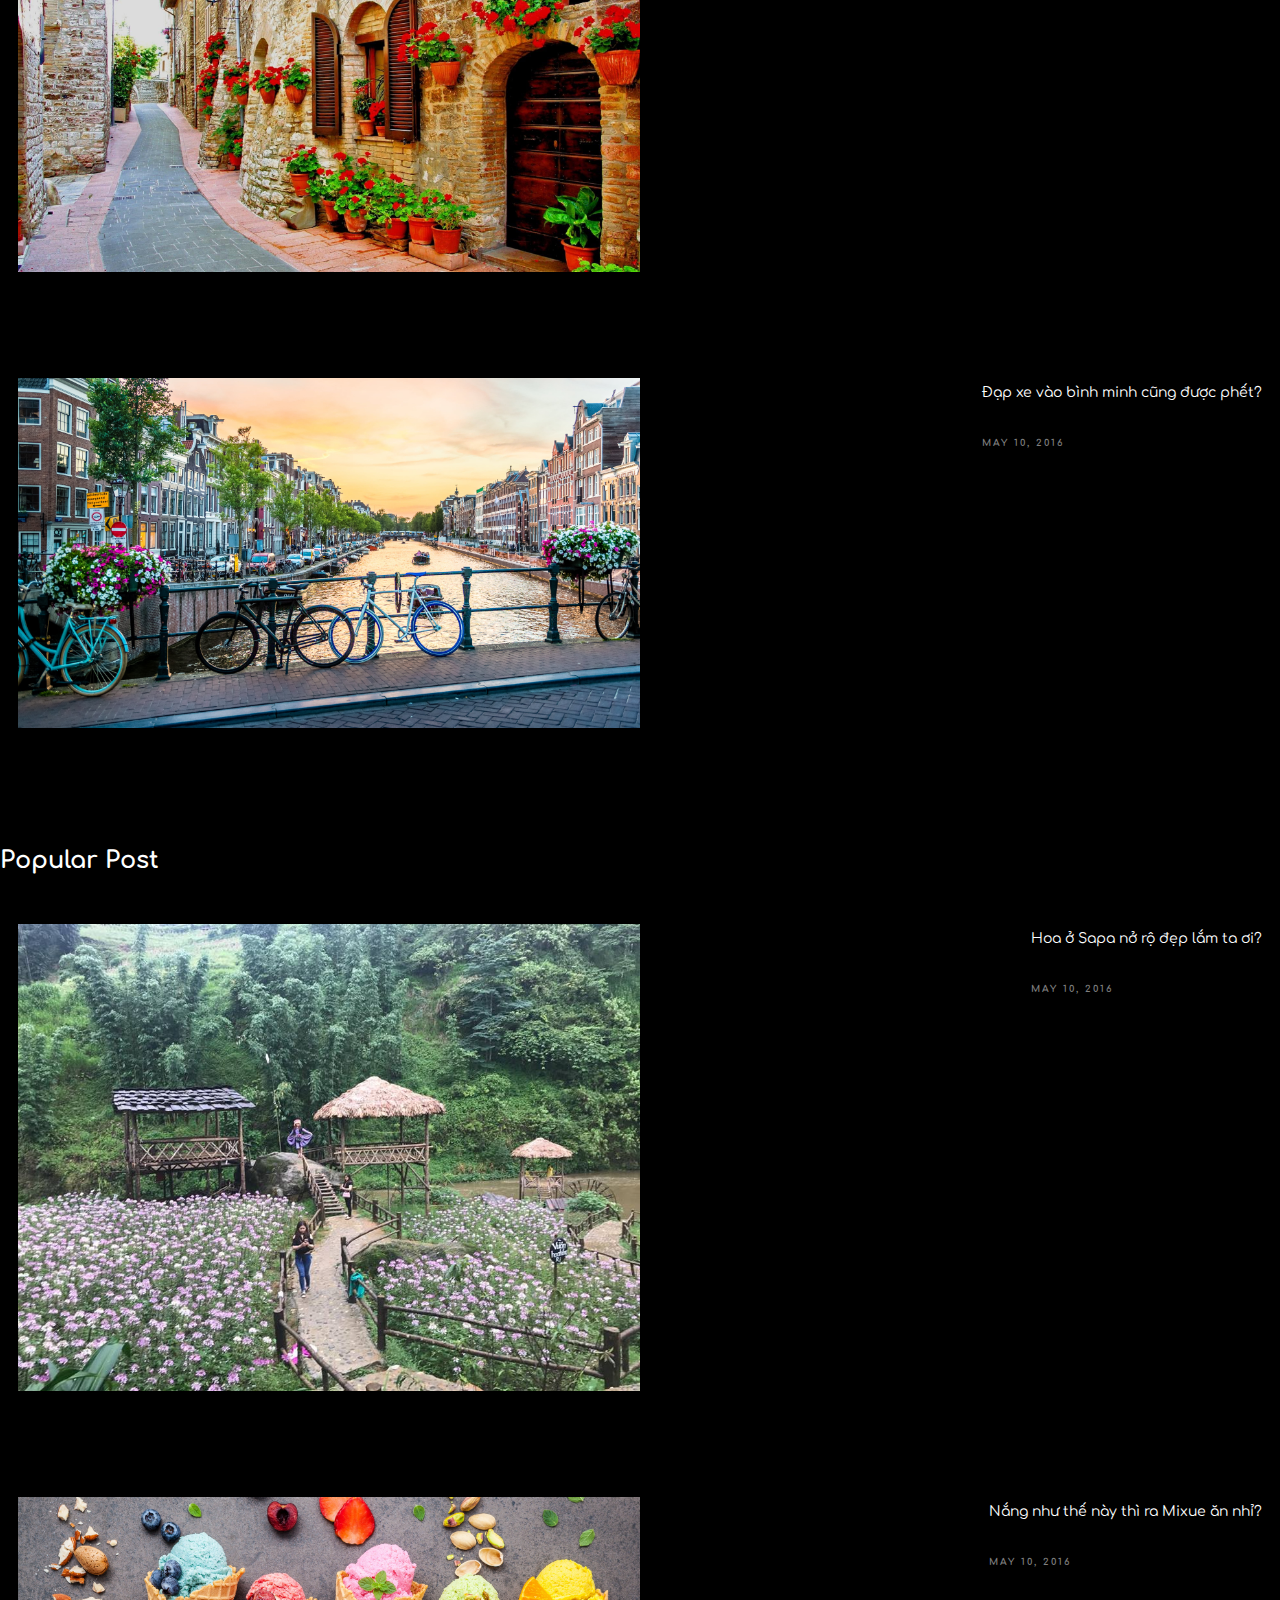
==== commit f2b3dd5c: "hello" ====
--- a/index.html
+++ b/index.html
@@ -9,13 +9,7 @@
     <title>Document</title>
 </head>
 <body>
-   
-    <div class="blog-logo">
-        <div style="font-size: 35px;">Du hành bốn phương</div>
-        <div style="font-size: 20px;">Travel blogs</div>
-     </div>
      
-
      <header>
         <nav class="navbar">
             <a class="active" href="#" id="home">Home</a>
--- a/filecss.css
+++ b/filecss.css
@@ -802,6 +802,7 @@
     margin-bottom: 70px;
     padding: 18px;
     transition: 1s ease;
+    min-width: 150px;
 }
 
 .post:hover{
@@ -865,7 +866,7 @@
    line-height: 30px;
    flex-wrap: wrap;
    justify-content: center;
-   gap: 80px;
+   gap: 30px;
 }
 
 .sumary-img{
@@ -1085,7 +1086,6 @@
     .blog-support img{
         width: 100%;
      }
-
      .category-box,
      .category{
         width: 100%;
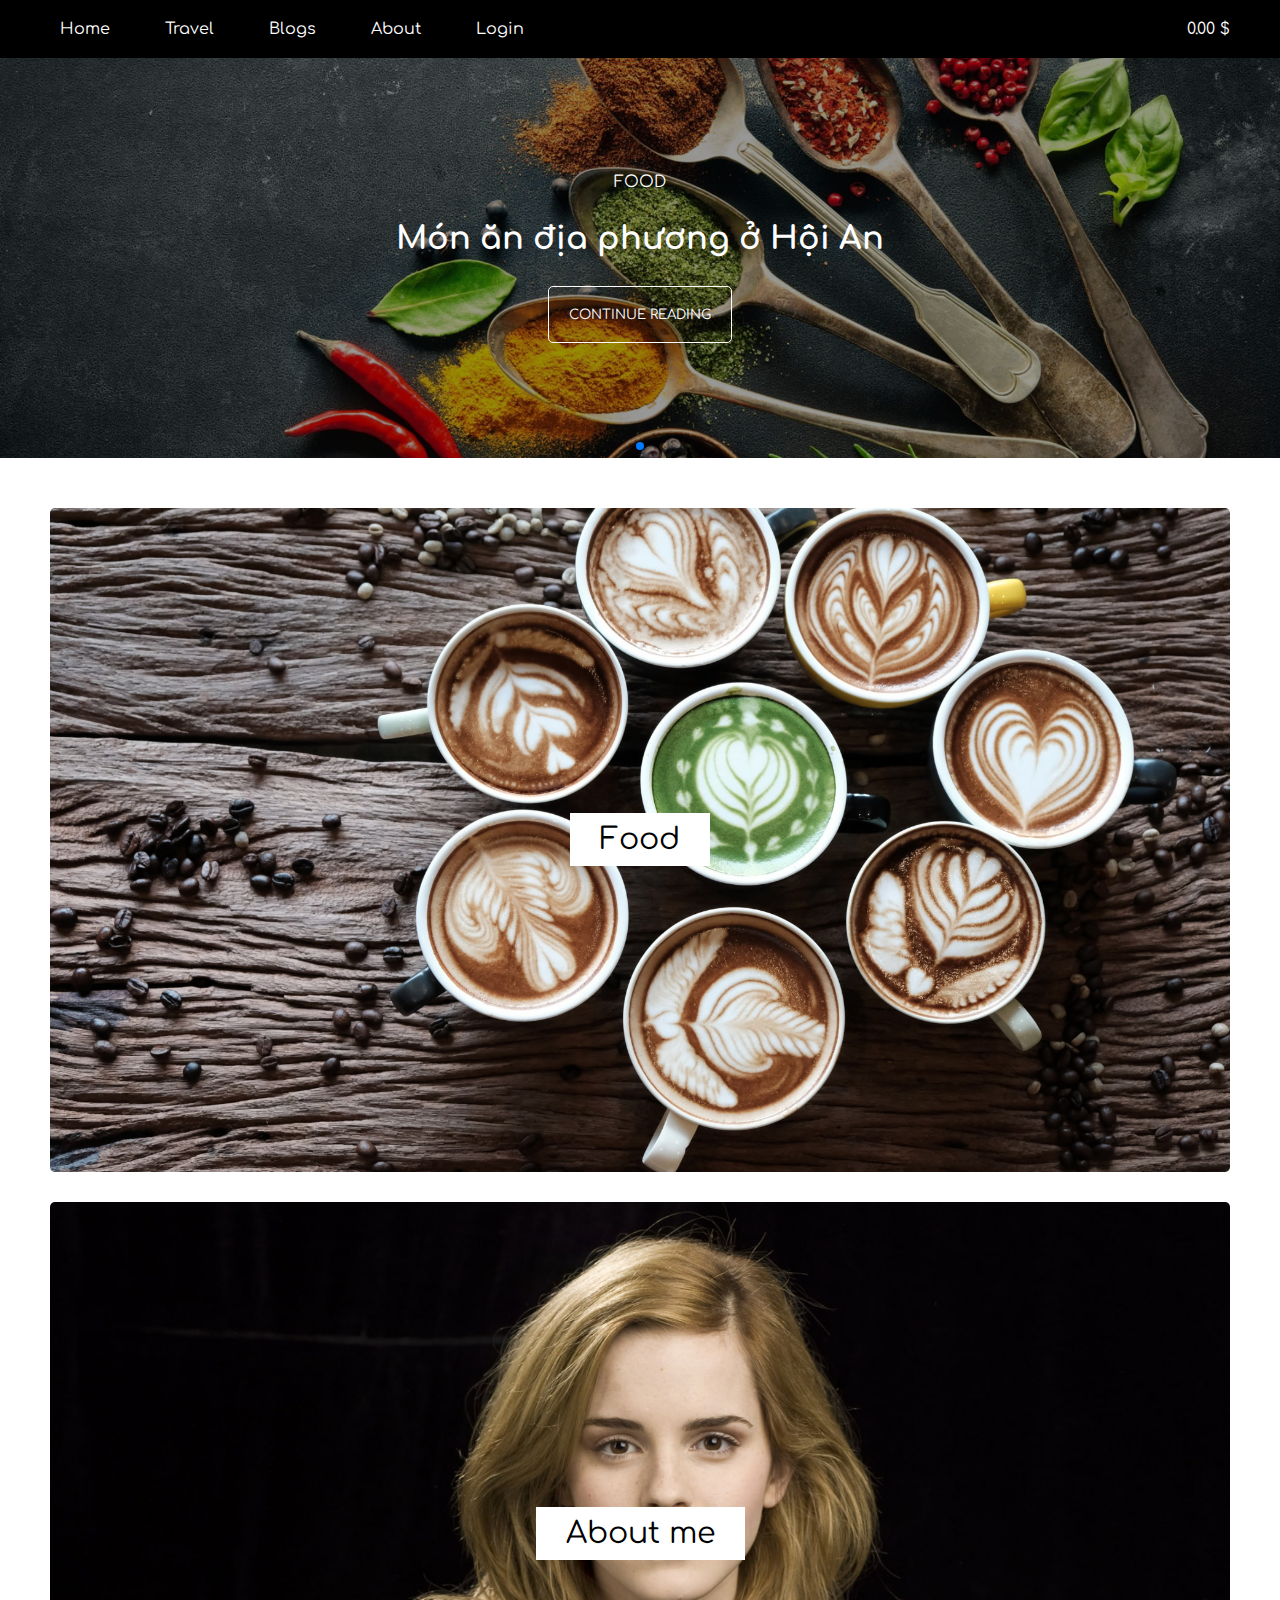
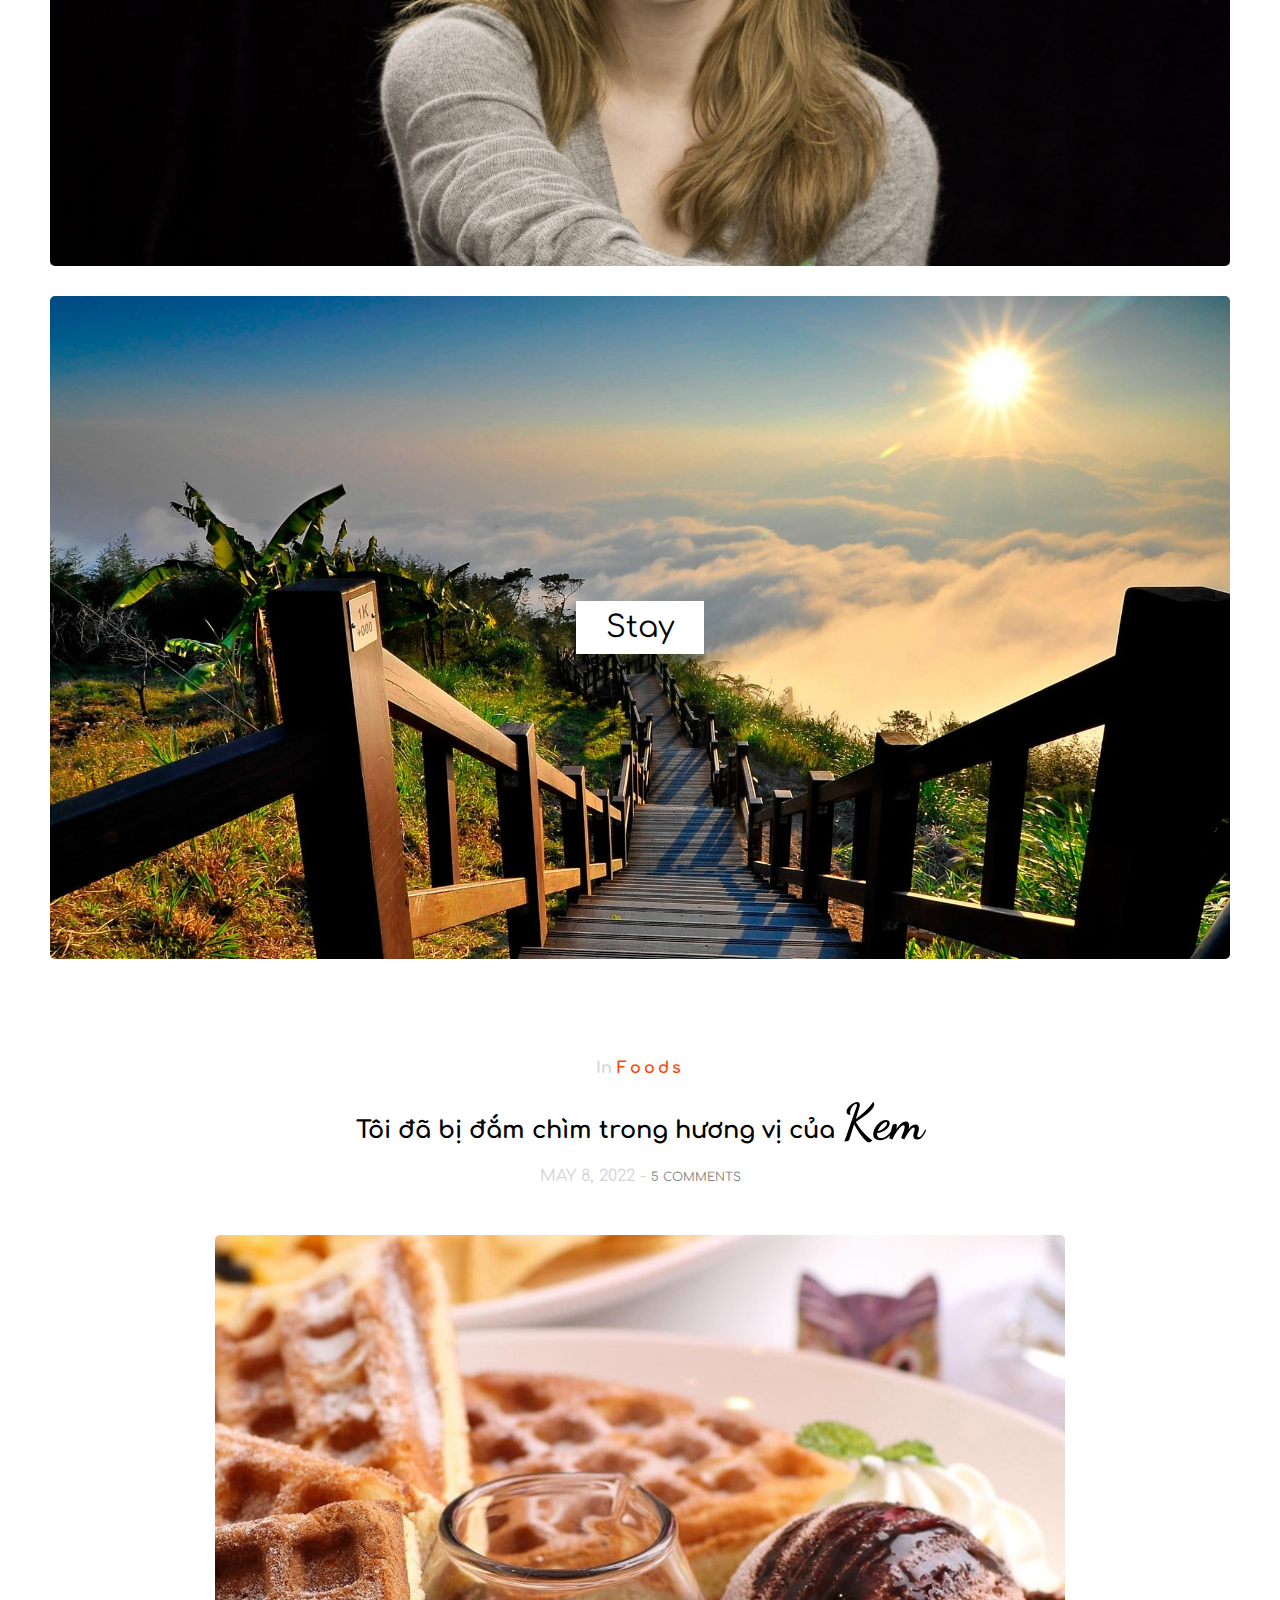
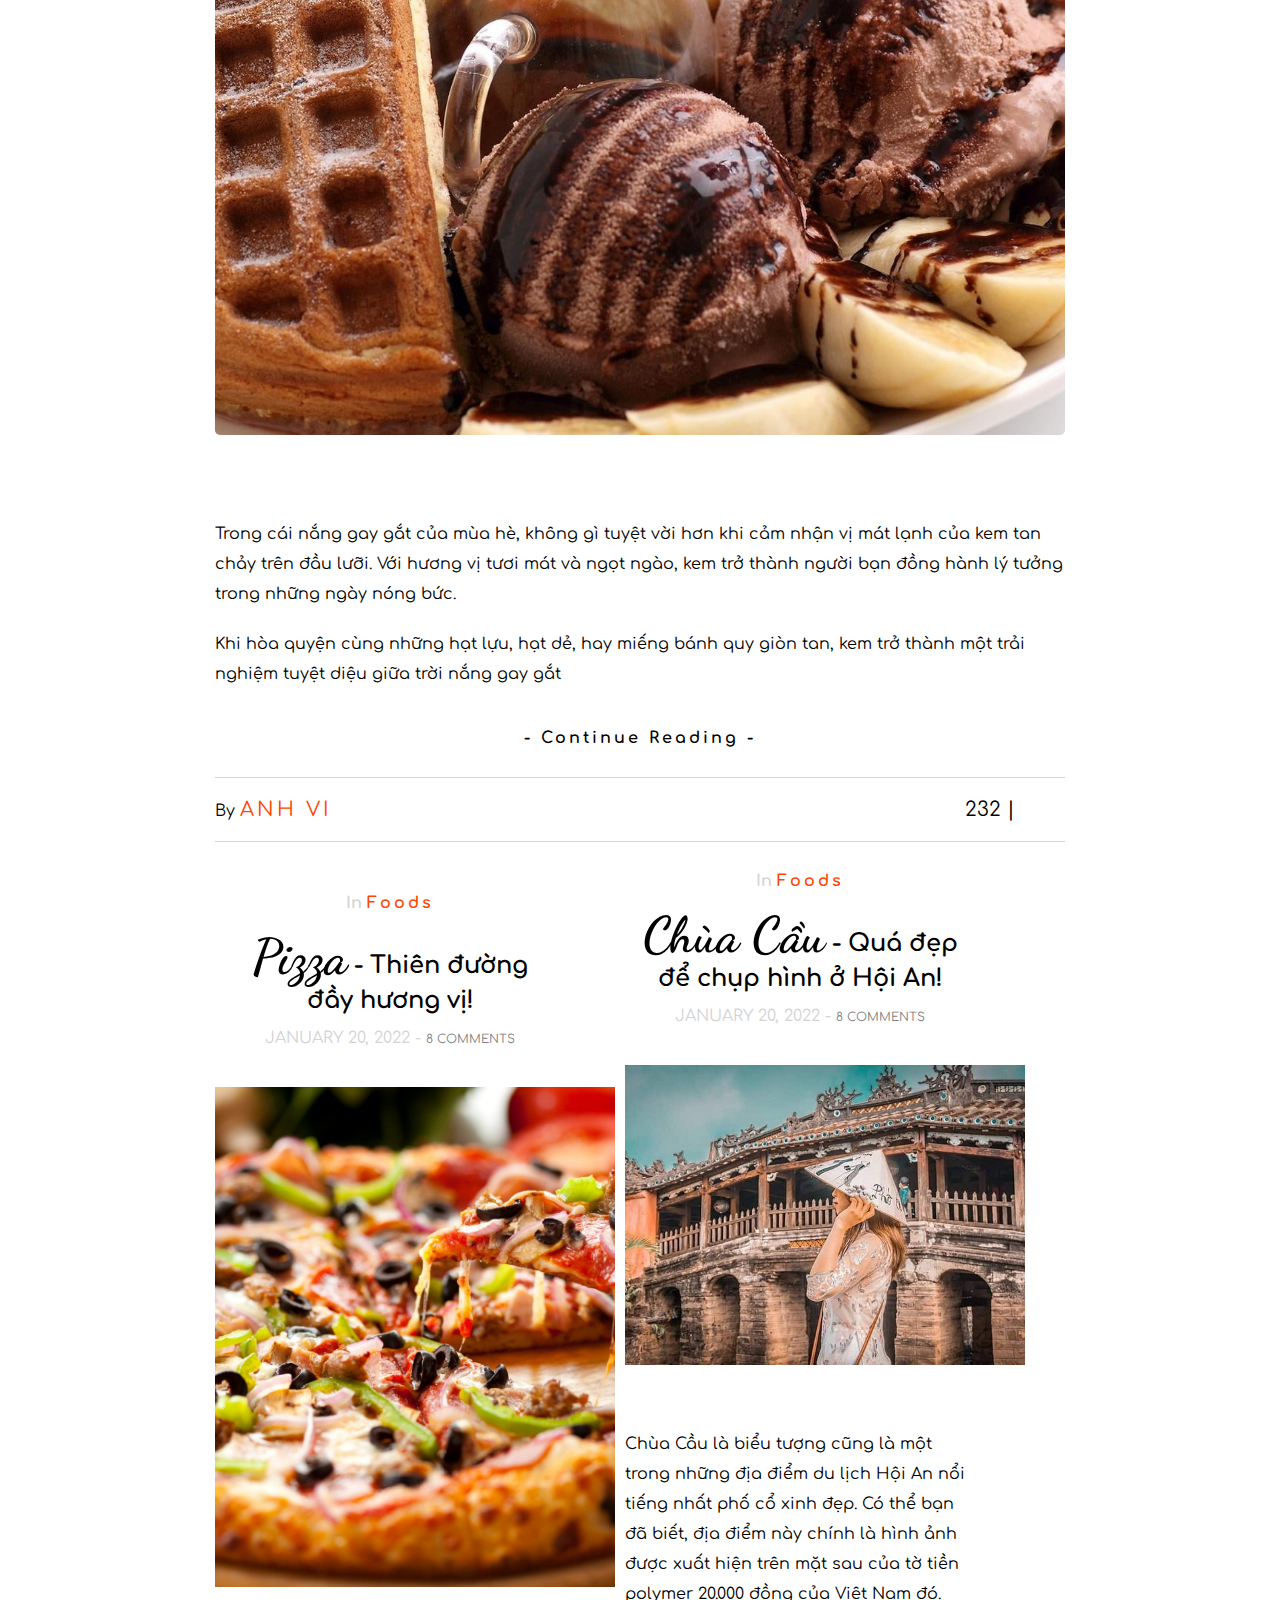
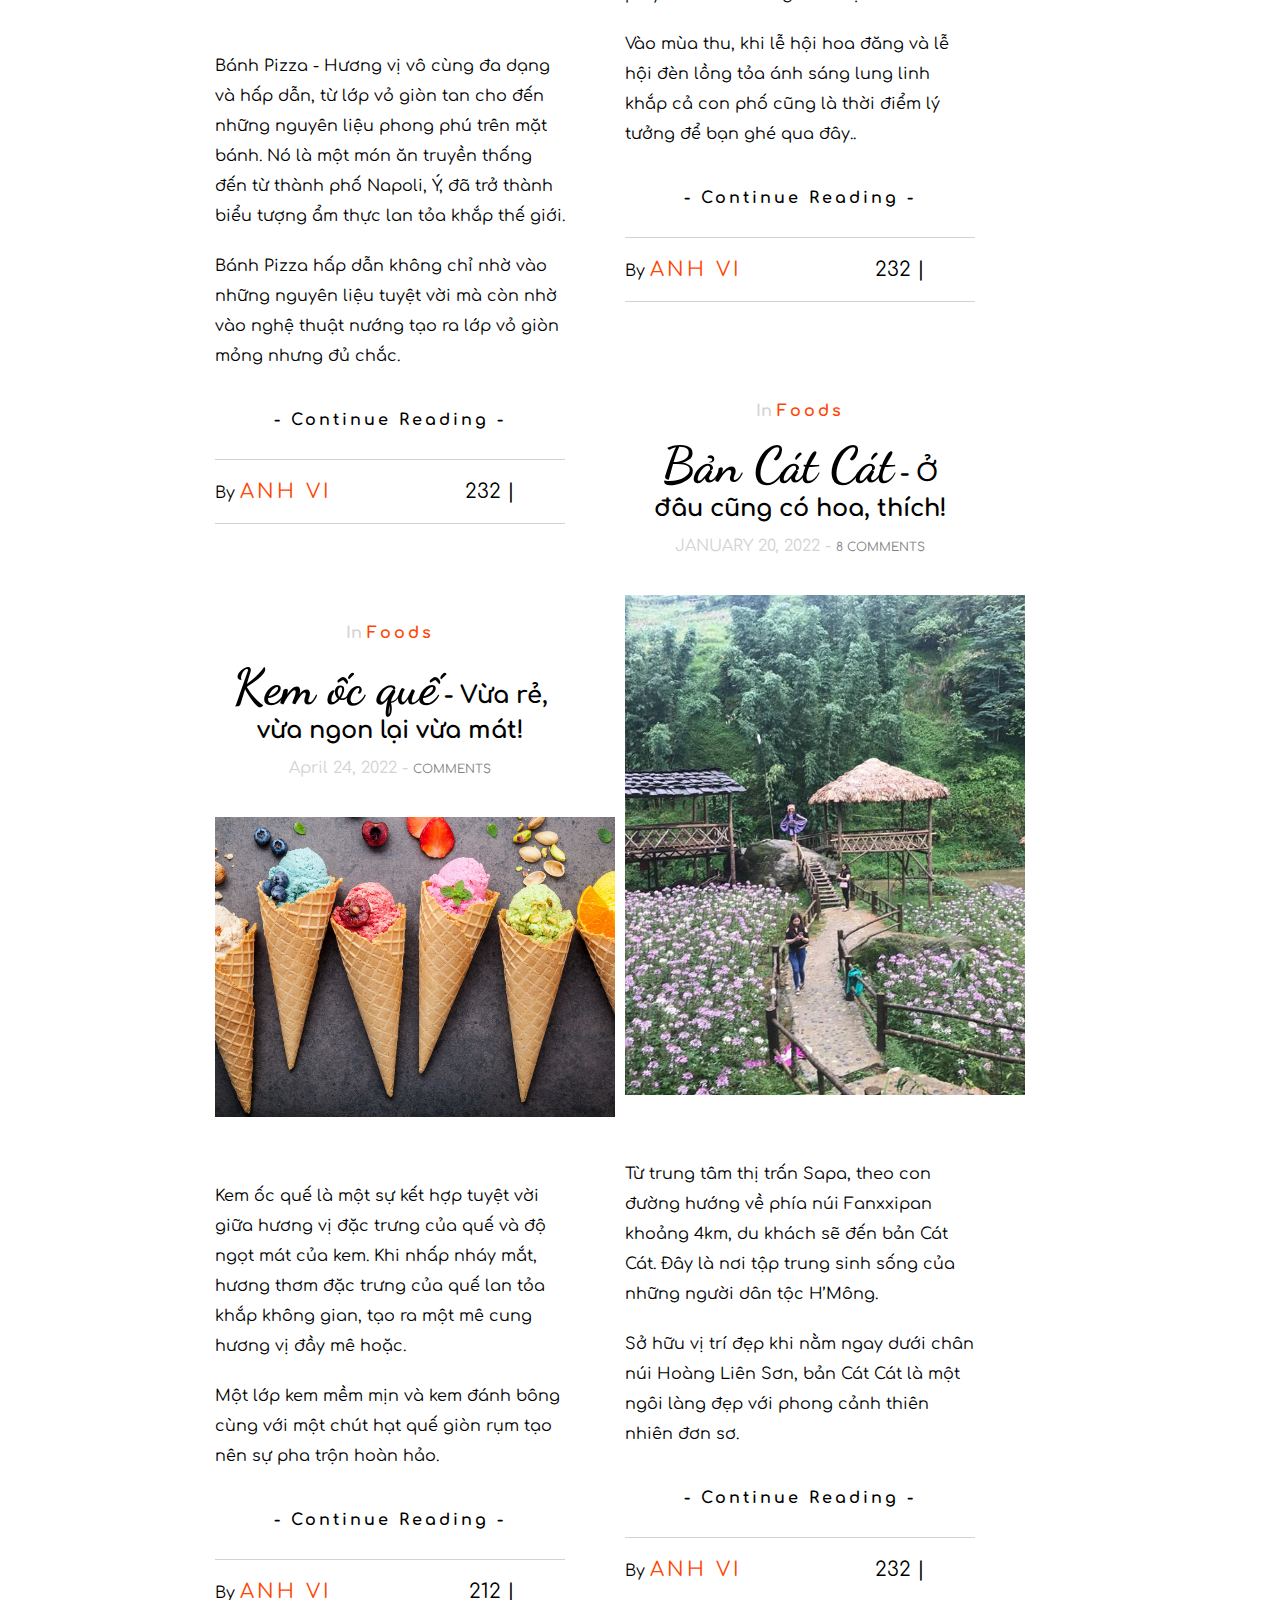
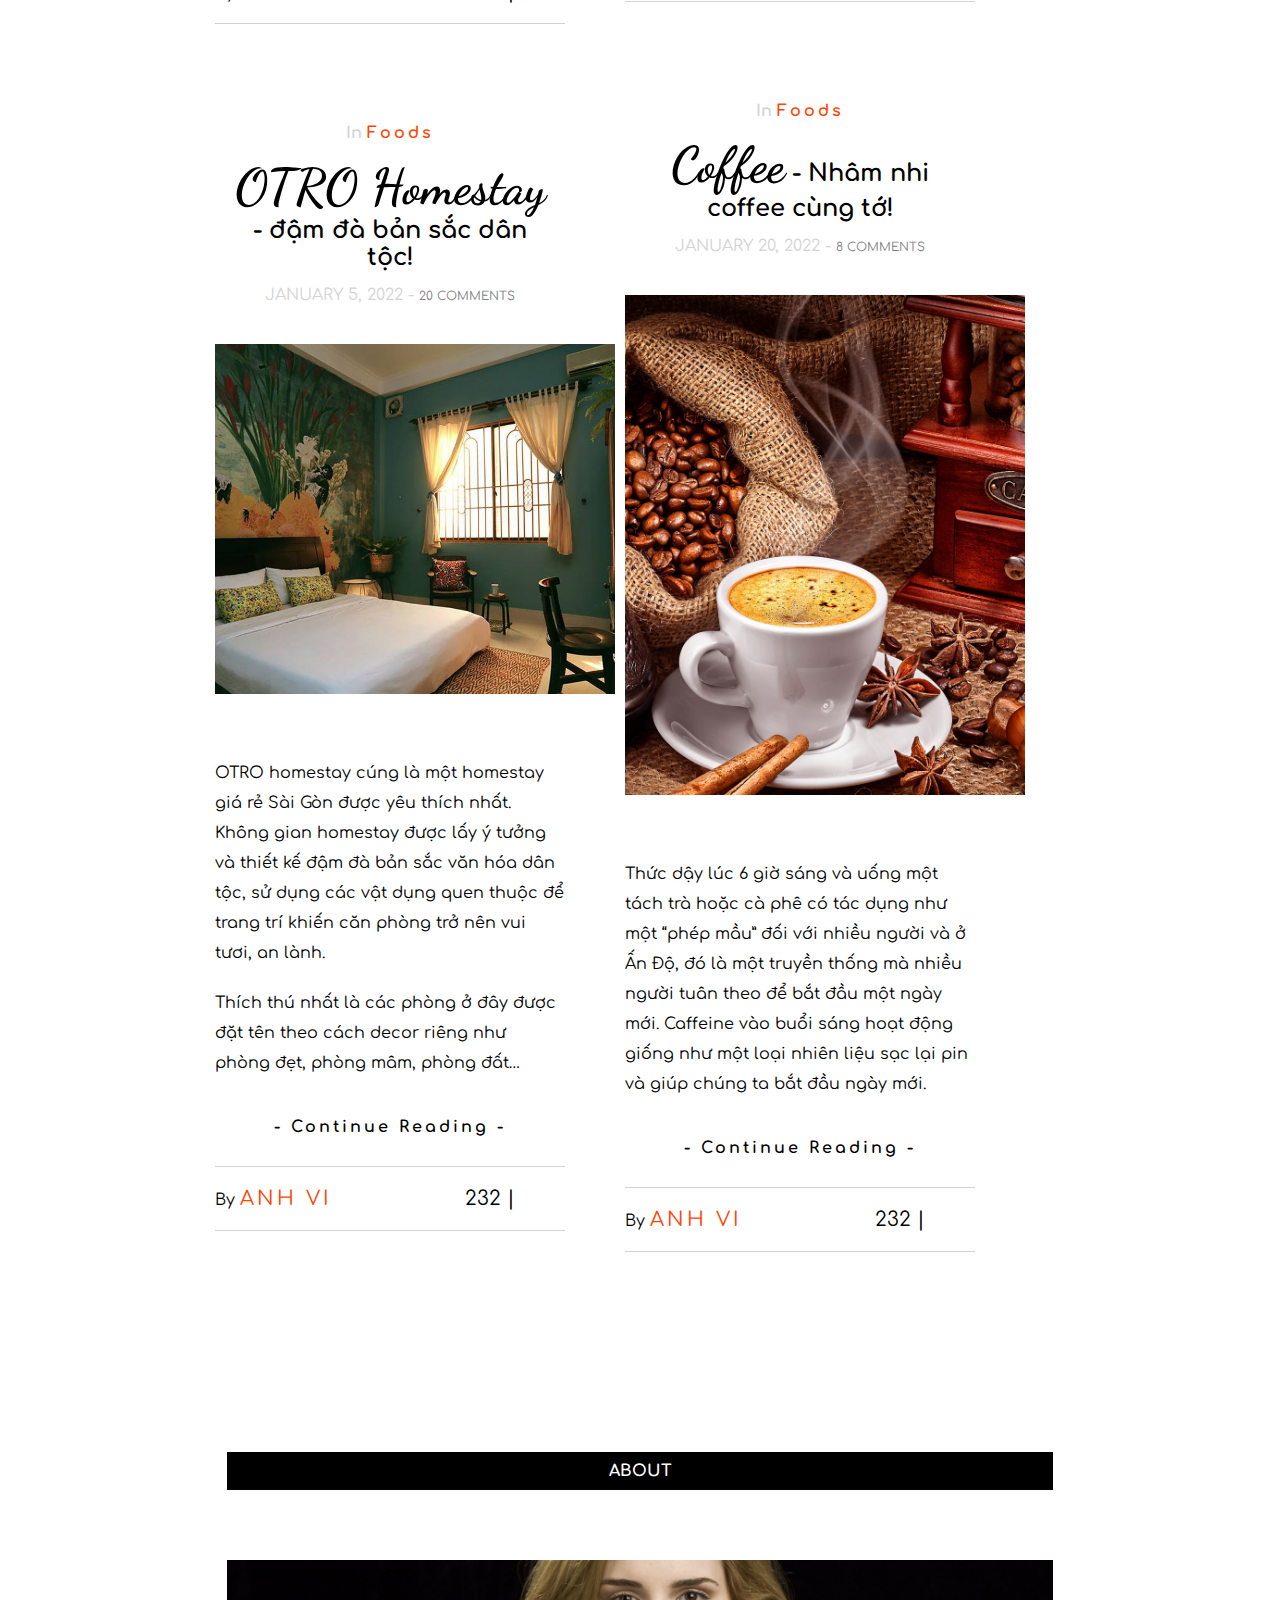
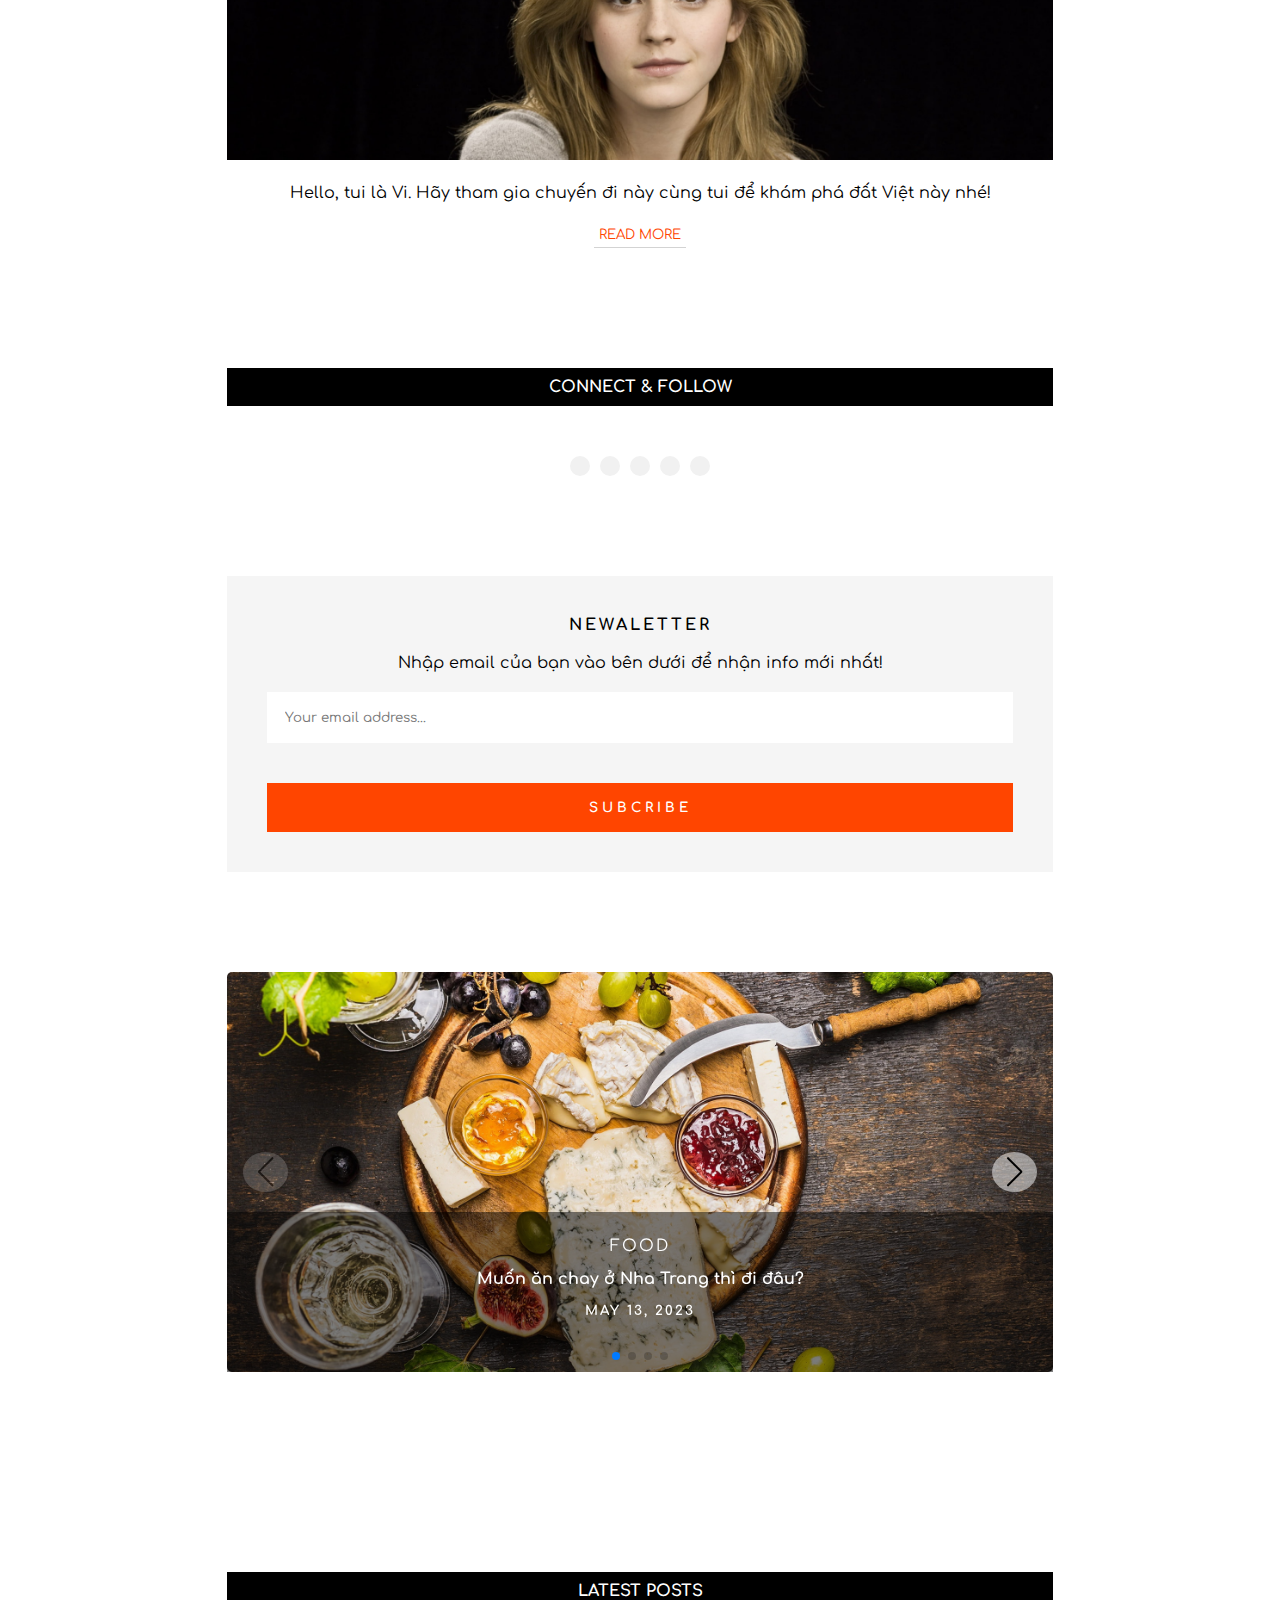
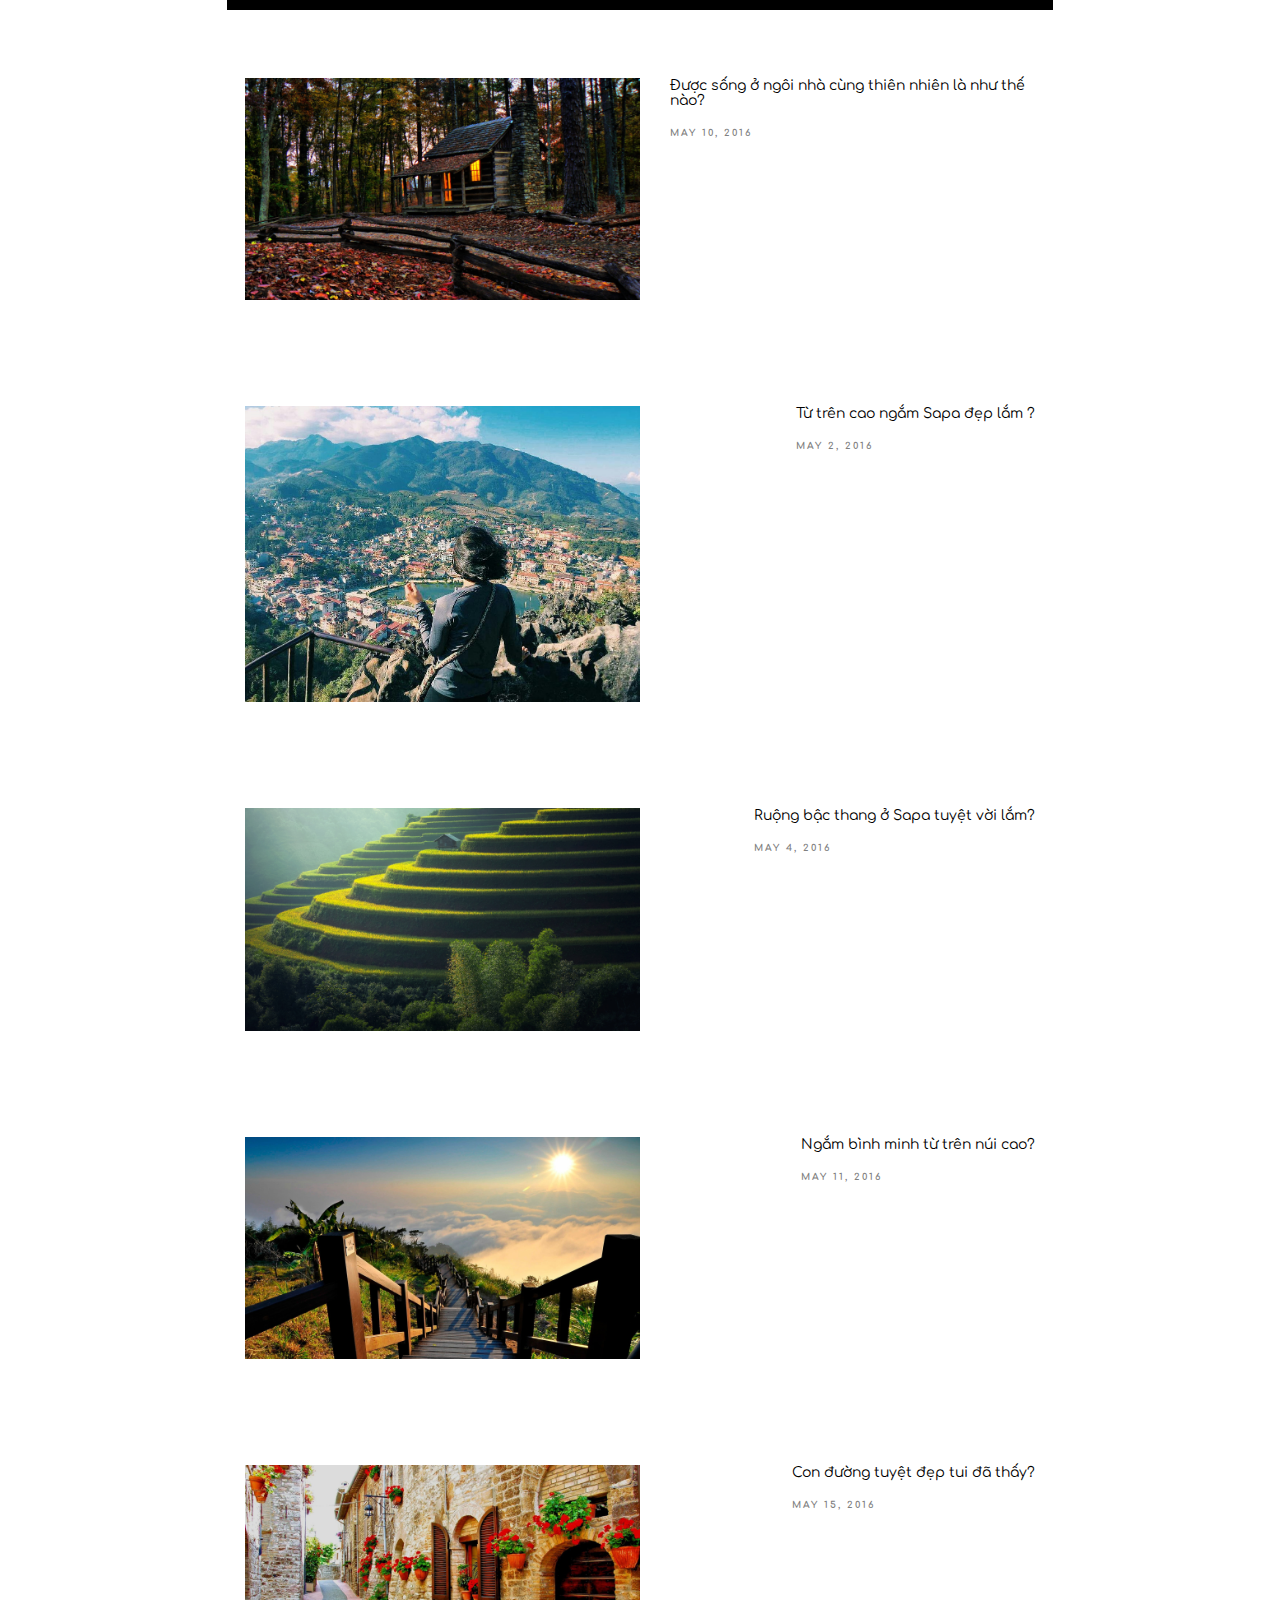
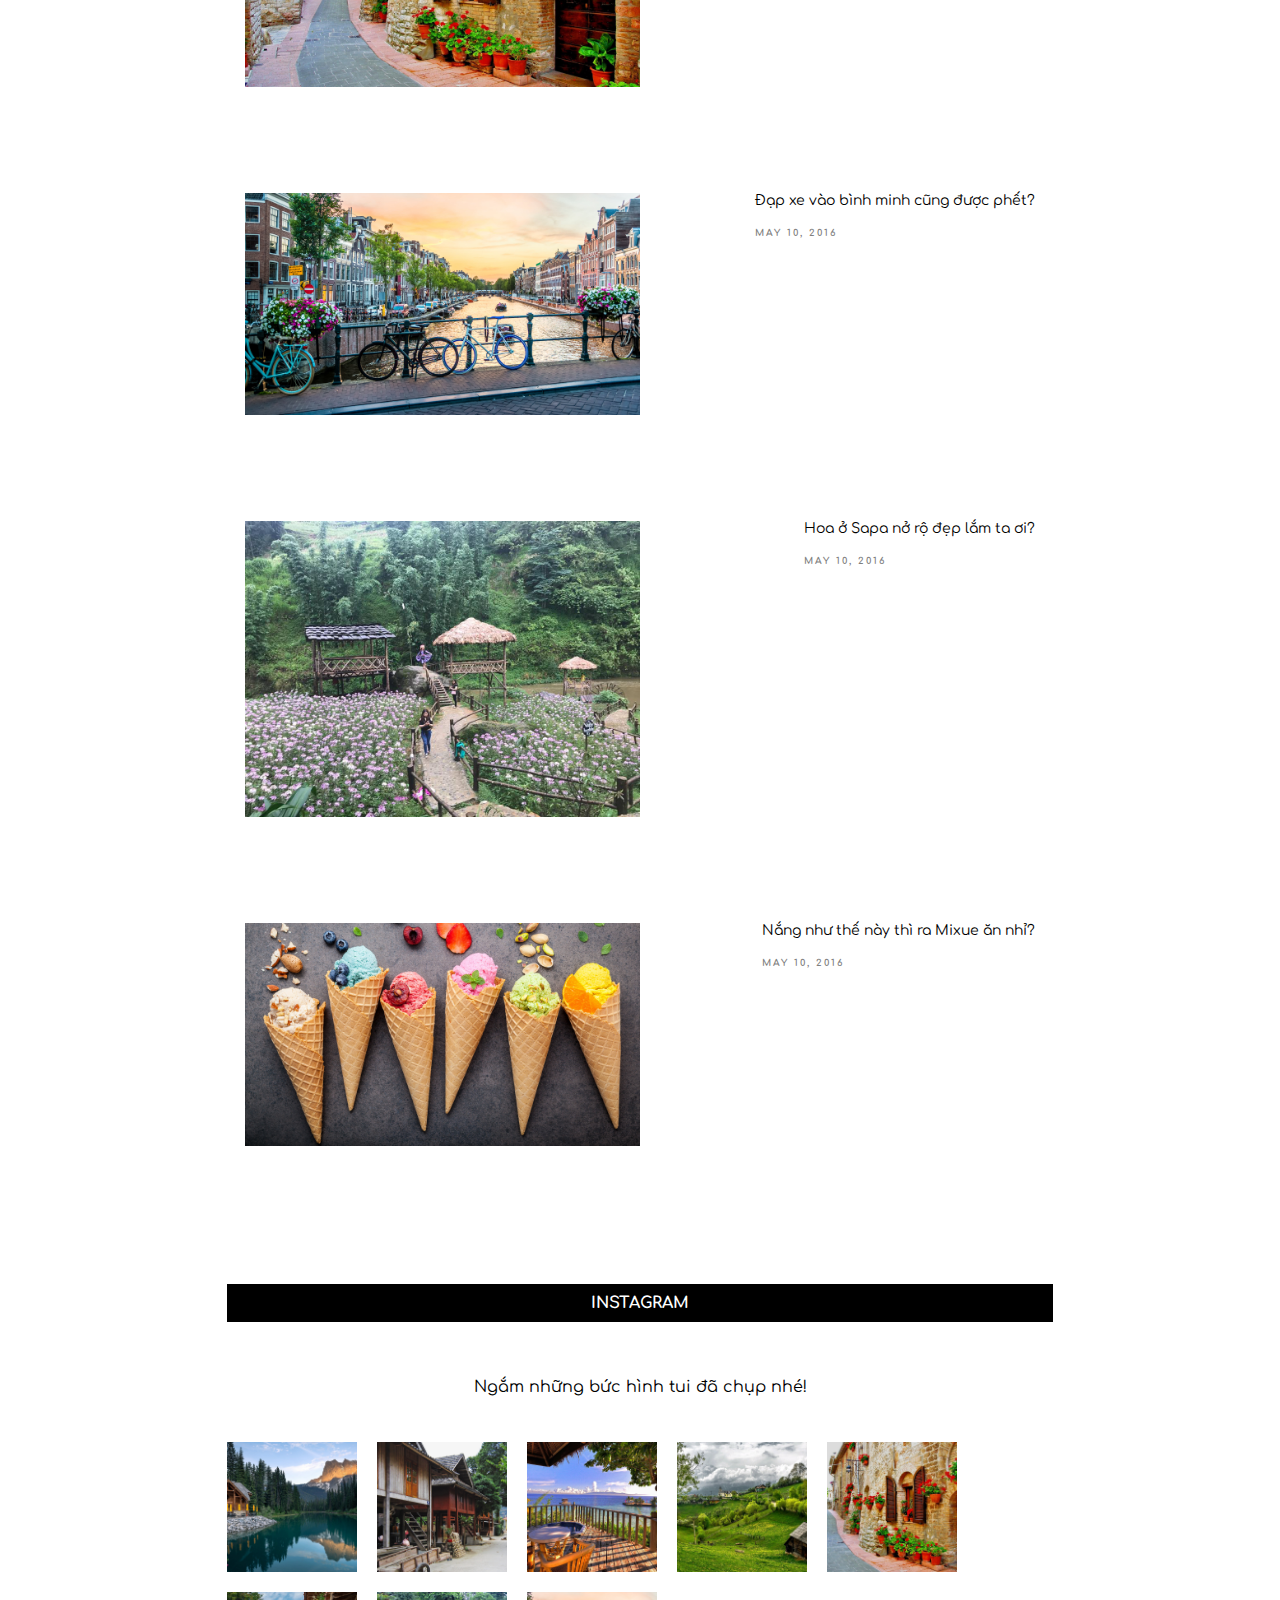
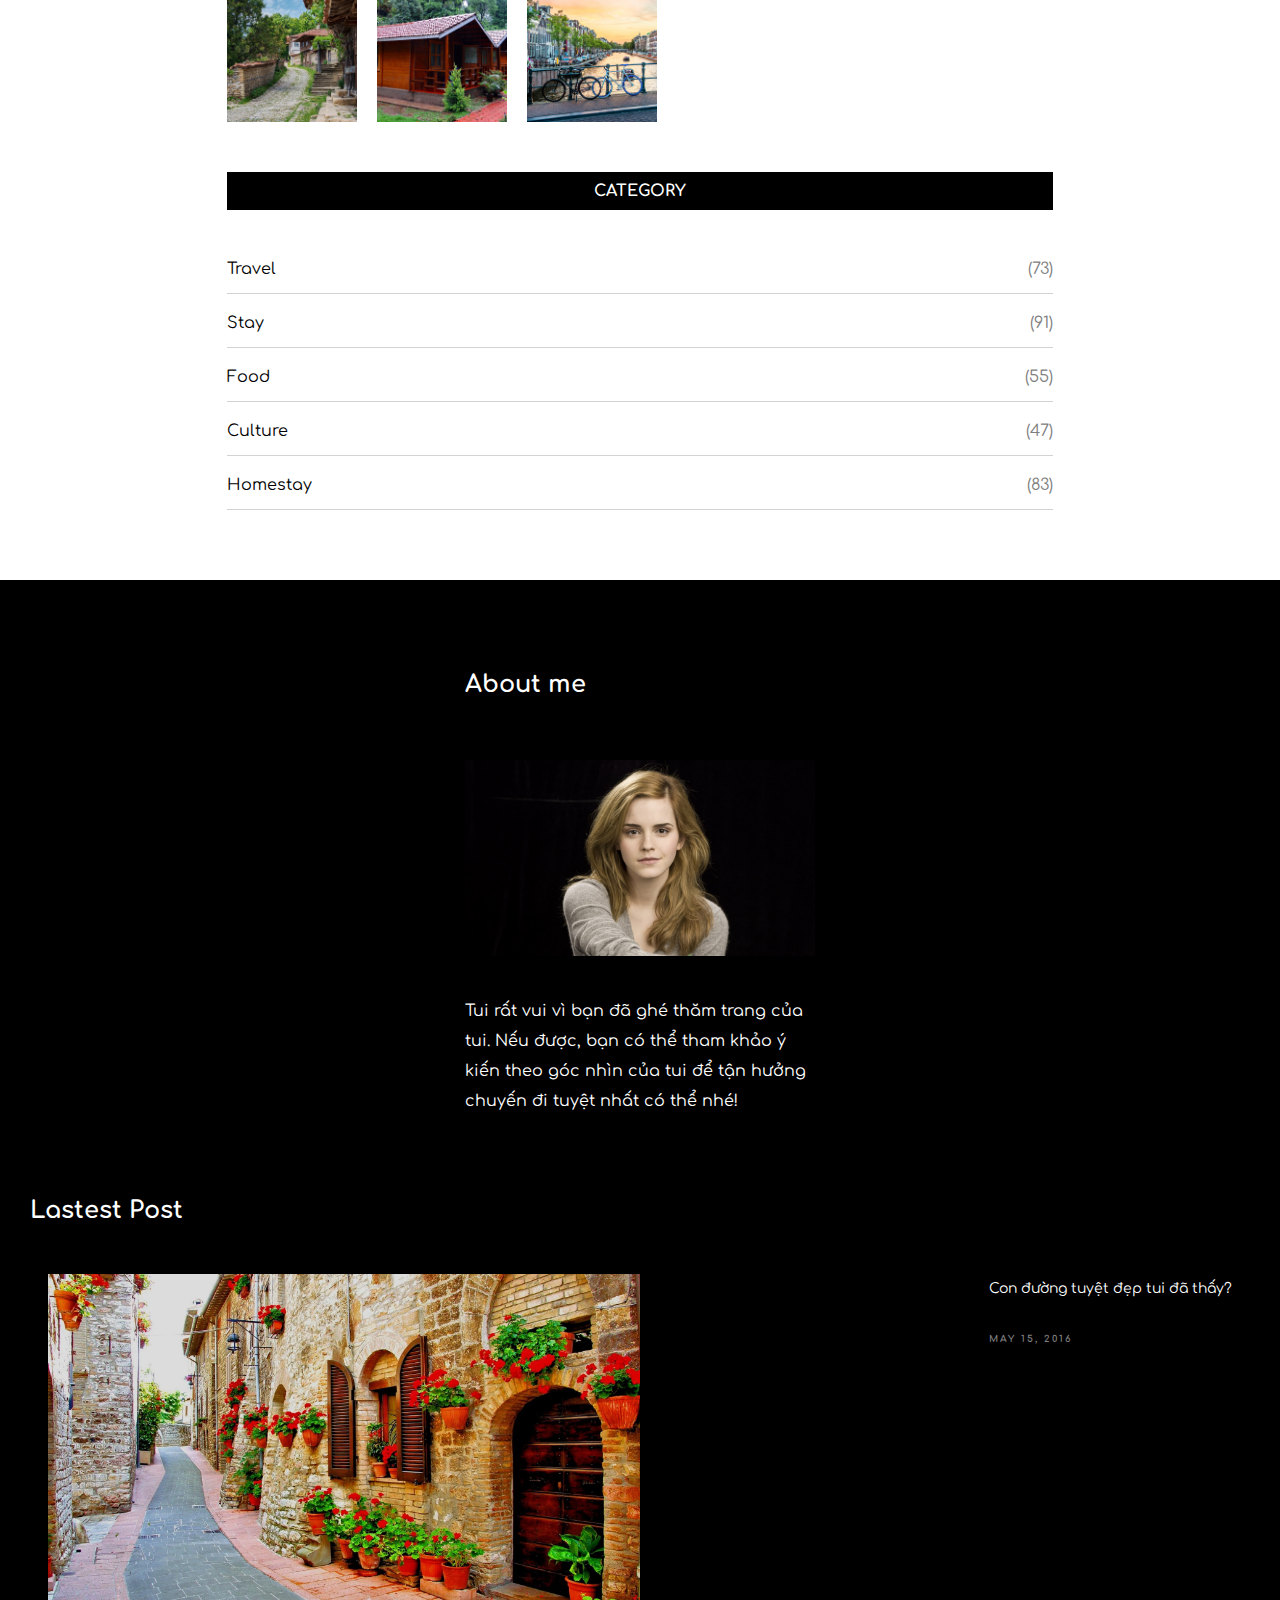
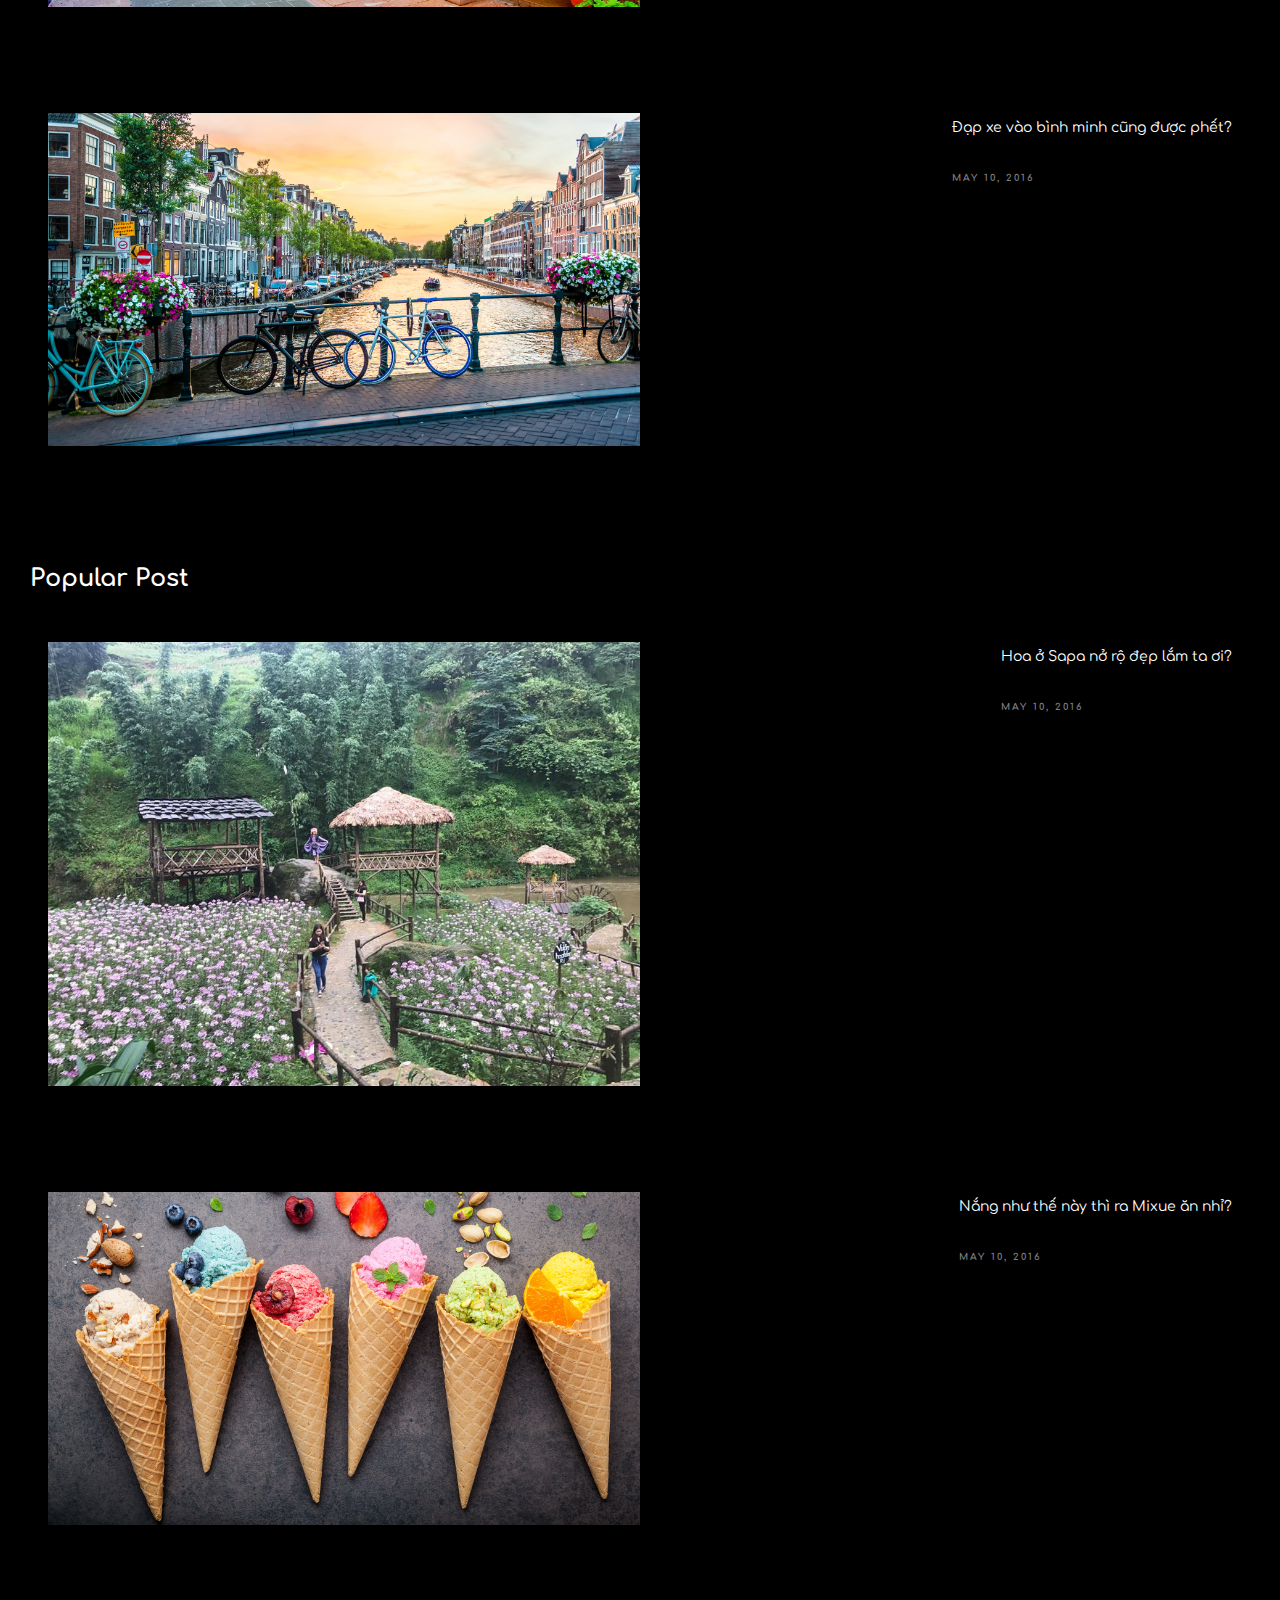
==== commit e943f8be: "second" ====
--- a/index.html
+++ b/index.html
@@ -102,7 +102,7 @@
 </section>
 
 <section style="display: flex;  flex-wrap: wrap; gap: 50px; justify-content: center; align-items: center;">
-    <div style="width: 900px; text-align: center; display: flex; flex-wrap: wrap; min-width: 100px;">
+    <div style="width: 850px; text-align: center; display: flex; flex-wrap: wrap; min-width: 100px;">
         <div class="blog-main">
             <div class="blog-time">
                 <h4>In <span style="letter-spacing: 3px; color: orangered;">Foods</span></h4>
@@ -350,7 +350,7 @@
         </div>
 
         <div class="post-box">
-           <div style="width: 100%;">
+           <div style="width: 100%;" class="post-wrap">
                 <div class="post-tittle">
                     <h4>LATEST POSTS</h4>
                 </div>
--- a/filecss.css
+++ b/filecss.css
@@ -487,7 +487,7 @@
 }
 
 .introduce-img{
-    width: 400px;
+    width: 350px;
     height: 300px;
     position: relative;
     display: flex;
@@ -539,7 +539,7 @@
 }
 
 .blog-support{
-    width: 400px;
+    width: 350px;
     color: lightgray;
     text-align: center;
     min-width: 200px;
@@ -867,6 +867,7 @@
    flex-wrap: wrap;
    justify-content: center;
    gap: 30px;
+   padding: 30px;
 }
 
 .sumary-img{
@@ -897,7 +898,7 @@
 }
 
 .introduce-box{
-    width: 310px;
+    width: 300px;
 }
 
 .follow{
@@ -935,7 +936,7 @@
 
 
 
-@media only screen and (max-width: 1450px){
+@media only screen and (max-width: 1422px){
     .post-box{
         width: 100%;
         display: flex;
@@ -945,6 +946,7 @@
 
      .introduce-box{
         width: 100%;
+       
      }
 
      .introduce-img{
@@ -962,7 +964,9 @@
         font-size: 14px;
      }
 
-    
+     section{
+        padding: 50px;
+    }
 }
 
 
@@ -972,7 +976,7 @@
         font-size: 13px;
     }
     section{
-        padding: 10px;
+        padding: 20px;
     }
 
     .blog-main-support{
@@ -983,9 +987,7 @@
     .blog-author span{
         font-size: 12px;
     }
-    .introduce-box,
     .introduce,
-    .introduce-box,
     .blog-support{
         width: 100%;
      }
@@ -1023,6 +1025,10 @@
     }
     .navbar{
         display: none;
+    }
+
+    section{
+        padding: 20px;
     }
 
 }
@@ -1092,7 +1098,27 @@
      }
 }
 
-
-
-
-
+@media screen and (min-width: 1200px) and (max-width: 1400px) {
+    .footer{
+       flex-wrap: nowrap;
+       padding: 20px;
+    }
+
+    .introduce-box{
+        width: 70%;
+    }
+
+}
+
+@media only screen and (max-width: 450px){
+    .footer{
+        align-items: start;
+        justify-content: start;
+        padding: 20px;
+    } 
+}
+
+
+
+
+
